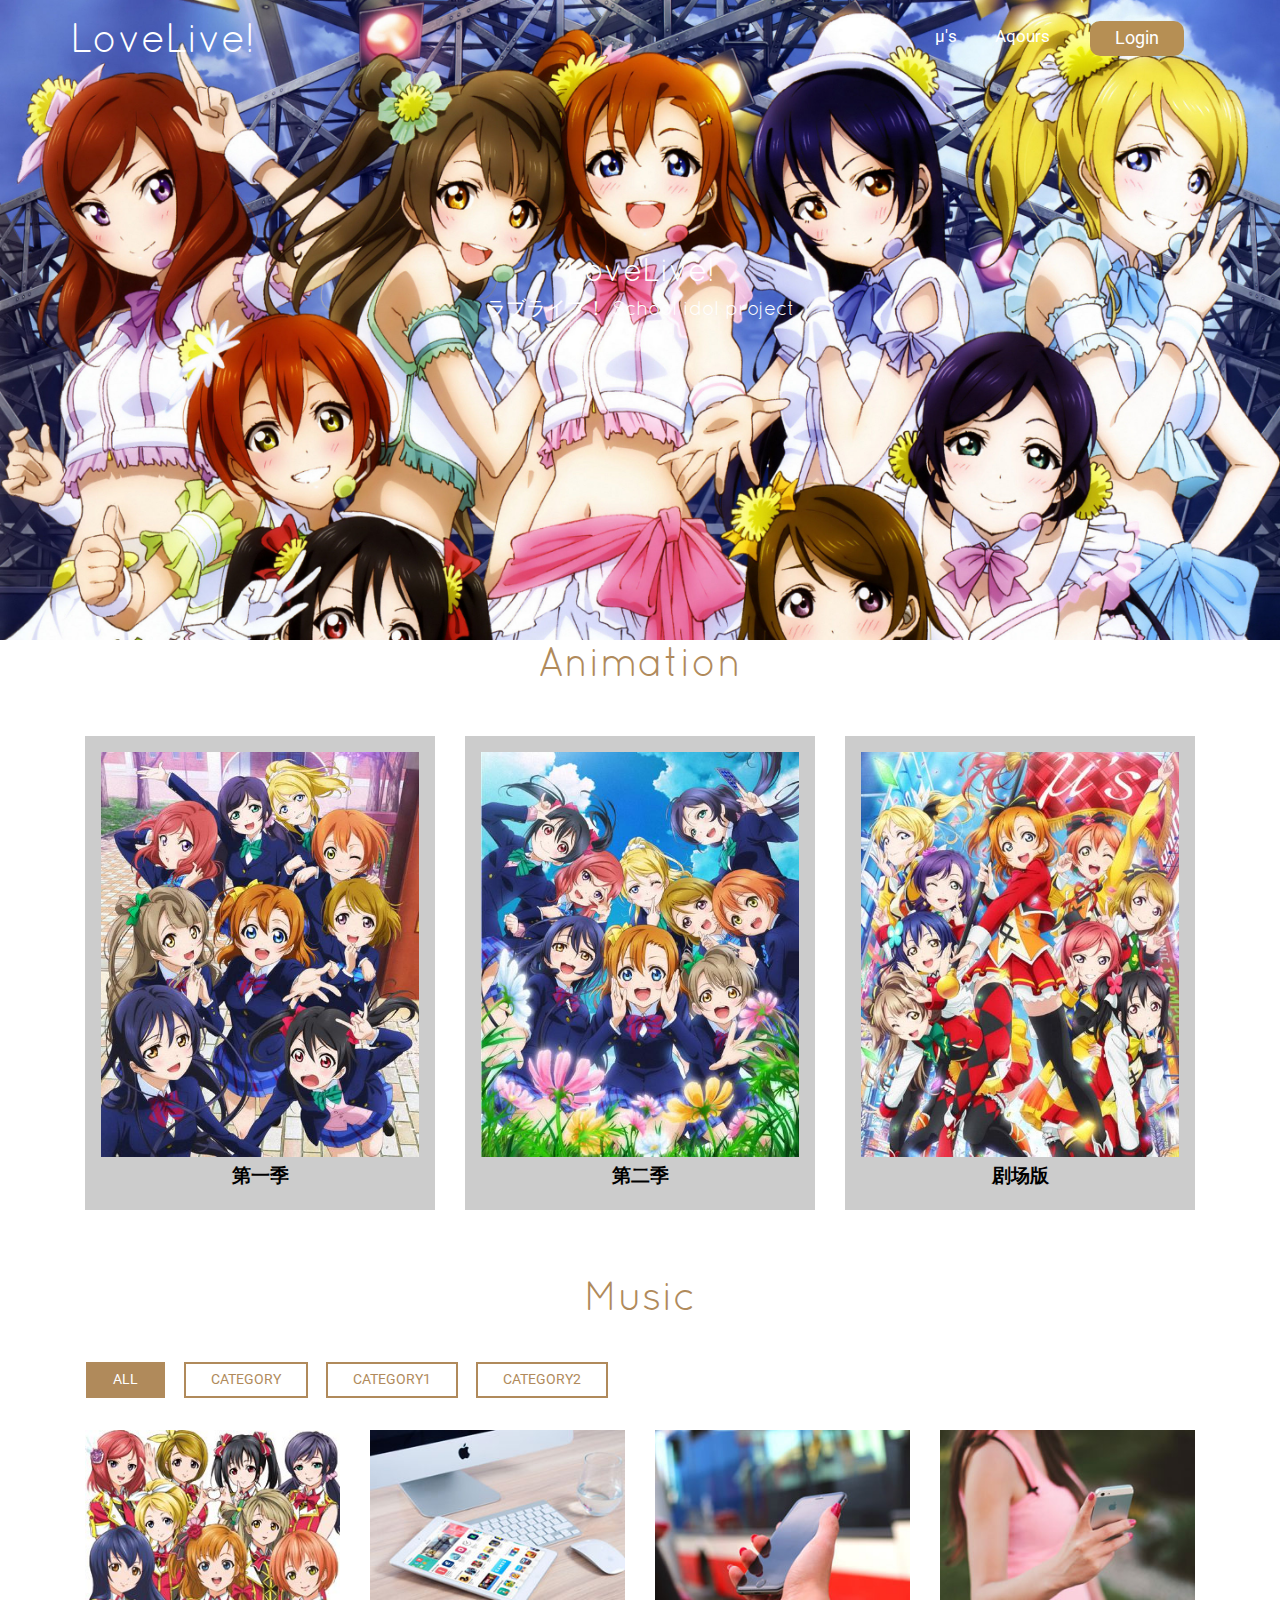
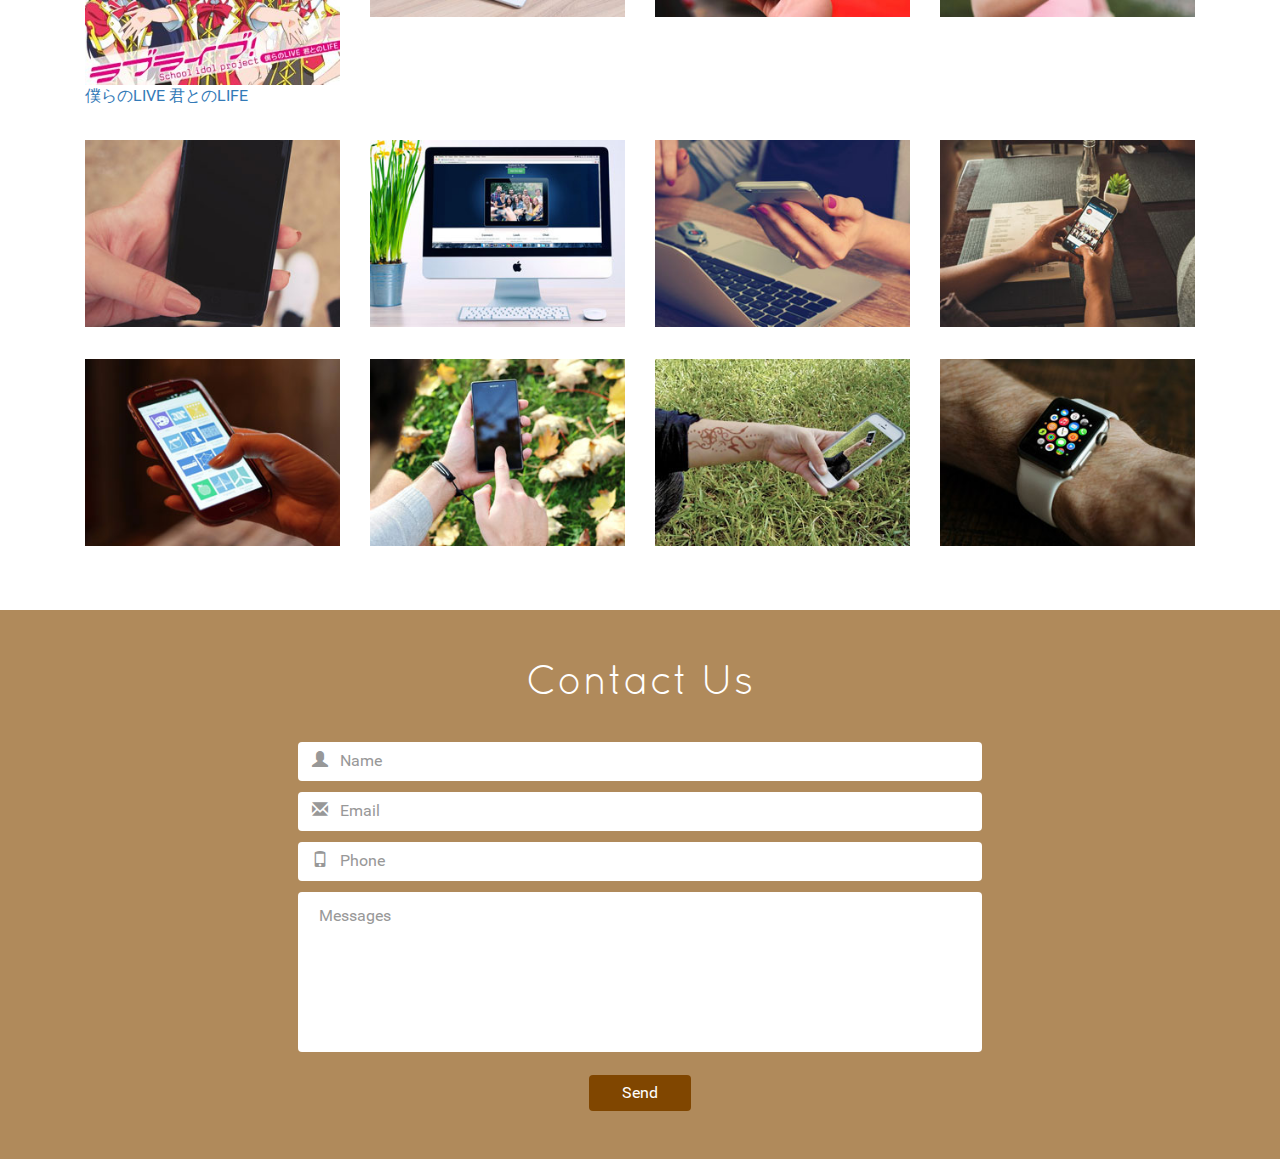
==== WebContent/html/index.html @ f6791127 "lovelive.beta" ====
<!DOCTYPE HTML>
<html>
<head>
<title>LoveLive!</title>
<link href="../css/bootstrap.css" rel="stylesheet" type="text/css" media="all">
<!-- jQuery (necessary for Bootstrap's JavaScript plugins) -->
<script src="../js/jquery-1.11.0.min.js"></script>
<!-- Custom Theme files -->
<link href="../css/style.css" rel="stylesheet" type="text/css" media="all"/>
<!-- Custom Theme files -->
<meta name="viewport" content="width=device-width, initial-scale=1">
<meta http-equiv="Content-Type" content="text/html; charset=utf-8" />
<script type="application/x-javascript"> addEventListener("load", function() { setTimeout(hideURLbar, 0); }, false); function hideURLbar(){ window.scrollTo(0,1); }>
</script>
<meta name="keywords" content="Your App Responsive web template, Bootstrap Web Templates, Flat Web Templates, AndriodCompatible web template, Smartphone Compatible web template, free webdesigns for Nokia, Samsung, LG, SonyErricsson, Motorola web design" />
<!--Google Fonts-->
<link href='http://fonts.useso.com/css?family=Quicksand:300,400,700' rel='stylesheet' type='text/css'>
<!-- start-smoth-scrolling -->
<script type="text/javascript" src="../js/move-top.js"></script>
<script type="text/javascript" src="../js/easing.js"></script>
	<script type="text/javascript">
			jQuery(document).ready(function($) {
				$(".scroll").click(function(event){		
					event.preventDefault();
					$('html,body').animate({scrollTop:$(this.hash).offset().top},1000);
				});
			});
	</script>
<!-- //end-smoth-scrolling -->
<script src="../js/menu_jquery.js"></script>
<link rel="stylesheet" href="../css/flexslider.css" type="text/css" media="screen" />
</head>
<body>
<!--header start here-->
<div class="banner">
  <div class="header">
	<div class="container">
		 <div class="header-main">
				<div class="logo">
					<h1><a href="index.html">LoveLive!</a></h1>
				</div>
				<div class="header-right">
				<div class="top-nav">
					<span class="menu"> <img src="../images/icon.png" alt=""/></span>
					<ul class="res">
					   <li><a href="#home" class="scroll active">μ's</a></li> 
						<li><a class="scroll" href="#">Aqours</a></li> 
<!-- 						<li><a class="scroll" href="#gallery">Gallery</a></li>  -->
<!-- 						<li><a class="scroll" href="#features">Features</a></li>  -->
<!-- 						<li><a class="scroll" href="#contact">Contact</a></li>  -->
				   </ul>
					<!-- script-for-menu -->
						 <script>
						   $( "span.menu" ).click(function() {
							 $( "ul.res" ).slideToggle( 300, function() {
							 // Animation complete.
							  });
							 });
						</script>
		        <!-- /script-for-menu -->
				</div>
				<script type="text/javascript">
					jQuery(document).ready(function($) {
						$(".scroll").click(function(event){		
							event.preventDefault();
							$('html,body').animate({scrollTop:$(this.hash).offset().top},1000);
						});
					});
					</script>
			<!---- script-nav ---->
				<div class="top-nav-right">
					<div id="loginContainer"><a href="#" id="loginButton"><span>Login</span></a>
						    <div id="loginBox">                
						        <form id="loginForm">
						                <fieldset id="body">
						                	<fieldset>
						                          <label for="email">Email Address</label>
						                          <input type="text" name="email" id="email">
						                    </fieldset>
						                    <fieldset>
						                            <label for="password">Password</label>
						                            <input type="password" name="password" id="password">
						                     </fieldset>
						                    <input type="submit" id="login" value="Sign in">
						                	<label for="checkbox"><input type="checkbox" id="checkbox"> <i>Remember me</i></label>
						            	</fieldset>
						            <span><a href="#">Forgot your password?</a></span>
							 </form>
				        </div>
				</div>
		         <div class="clearfix"> </div>
			</div>
		 </div>
		 <div class="clearfix"> </div>
	  </div>
		 <div class="banner-bottom">
		 	<h3>LoveLive!</h3>
		 	<h4>ラブライブ！ School idol project</h4>
		 </div>
	 </div>
 </div>
</div>
<!--header end here-->
<!-- <div class="copyrights">Collect from <a href="http://www.cssmoban.com/" >手机网站模板</a></div> -->
<!--app info-->
<!-- <div class="container"> -->
<!--     <div class="app-info"> -->
<!-- 		<div class="app-info-main"> -->
<!-- 			<div class="app-row1"> -->
<!-- 				<div class="col-md-4 app-info-grid app-gd1"> -->
<!-- 					<div class="app-in-grd"> -->
<!-- 						<span class="glyphicon glyphicon-phone" aria-hidden="true"> </span> -->
<!-- 						<h3>Neque quisquam </h3> -->
<!-- 						<p>Sed ut perspiciatis unde omnis iste natus doloremque laudantium</p> -->
<!-- 				    </div> -->
<!-- 				</div> -->
<!-- 				<div class="col-md-4 app-info-grid app-gd2"> -->
<!-- 					<div class="app-in-grd"> -->
<!-- 						<span class="glyphicon glyphicon-cloud-upload" aria-hidden="true"> </span> -->
<!-- 						<h3>Nemo enim ipsam</h3> -->
<!-- 						<p>Sed ut perspiciatis unde omnis iste natus doloremque laudantium</p> -->
<!-- 					</div> -->
<!-- 				</div> -->
<!-- 				<div class="col-md-4 app-info-grid app-gd3"> -->
<!-- 					<div class="app-in-grd"> -->
<!-- 						<span class="glyphicon glyphicon-apple" aria-hidden="true"> </span> -->
<!-- 						<h3>Lorem is  simply</h3> -->
<!-- 						<p>Sed ut perspiciatis unde omnis iste natus doloremque laudantium</p> -->
<!-- 					</div> -->
<!-- 				</div> -->
<!-- 			  <div class="clearfix"> </div> -->
<!-- 			</div> -->
<!-- 		</div> -->
<!-- 	</div> -->
<!-- </div> -->
<!--//app info-->
<!--services start here-->
<div class="services" id="services">
	<div class="container">
		<div class="services-main">
		  <div class="services-top">
		  	 <h3>Animation</h3>
<!-- 		  	 <p>Nemo enim ipsam voluptatem quia voluptas sit aspernatur aut odit aut fugit, sed quia consequuntur magni dolores eos qui ratione voluptatem sequi nesciunt.</p> -->
		  </div>
		  <div class="service-bottom">
			<div class="col-md-4 serv-grids">
				<div class="ser-border">
					<img src="../images/season1.jpg"  width="100%" height="100%">
					<h4>第一季</h4>
<!-- 					<span class="glyphicon glyphicon-envelope" aria-hidden="true"> </span> -->
<!-- 					<h4>voluptas sit aspernatur</h4> -->
<!-- 					<p>voluptas sit aspernatur aut odit aut fugit, sed quia consequuntur magni dolores eos qui ratione</p> -->
			    </div>
			</div>
			<div class="col-md-4 serv-grids">
				<div class="ser-border">
					<img src="../images/season2.jpg" width="100%" height="100%">
					<h4>第二季</h4>
<!-- 					<span class="glyphicon glyphicon-user" aria-hidden="true"> </span> -->
<!-- 					<h4>voluptas sit aspernatur</h4> -->
<!-- 					<p>voluptas sit aspernatur aut odit aut fugit, sed quia consequuntur magni dolores eos qui ratione</p> -->
			    </div>
			</div>
			<div class="col-md-4 serv-grids">
				<div class="ser-border">
					<img src="../images/theater.jpg" width="100%" height="100%">
					<h4>剧场版</h4>
<!-- 					<span class="glyphicon glyphicon-hourglass" aria-hidden="true"> </span> -->
<!-- 					<h4>voluptas sit aspernatur</h4> -->
<!-- 					<p>voluptas sit aspernatur aut odit aut fugit, sed quia consequuntur magni dolores eos qui ratione</p> -->
			   </div>
			</div>
		 <div class="clearfix"> </div>
		 </div>
		</div>
	</div>
</div>
<!--app end here-->
<!-- changer start here-->
<!-- <div class="changer"> -->
<!-- 	<div class="container"> -->
<!-- 		  <div class="changer-top"> -->
<!-- 					<h3>Future Services</h3> -->
<!-- 		  </div> -->
<!-- 			  <div class="changer-main"> -->
<!-- 					<span class="devide-line"> </span> -->
<!-- 					<div class="changer-left"> -->
<!-- 										<img src="../images/12.jpg" alt="" class="img-responsive"> -->
<!-- 					</div> -->
<!-- 					<div class="changer-right"> -->
<!-- 						<h4>App is new Trend</h4> -->
<!-- 						<p>Lorem ipsum dolor sit amet, rebum dolore labores Ferri iudico scripta.</p> -->
<!-- 					</div> -->
<!-- 					<div class="changer-left-snd"> -->
<!-- 						 <h4>App is new Trend</h4> -->
<!-- 					</div> -->
<!-- 					<div class="changer-right-snd"> -->
<!-- 						<img src="../images/13.jpg" alt="" class="img-responsive"> -->
<!-- 					</div> -->
<!-- 					<div class="changer-left-trd"> -->
<!-- 						<img src="../images/14.jpg" alt="" class="img-responsive"> -->
<!-- 					</div> -->
<!-- 					<div class="changer-right-trd"> -->
<!-- 						<h4>We are moving</h4> -->
<!-- 						<p>Lorem ipsum dolor sit amet rebum dolore labores.</p> -->
<!-- 					</div> -->
<!-- 					<div class="changer-left-fvr"> -->
<!-- 						<h4>We are moving</h4>			 -->
<!-- 					</div> -->
<!-- 					<div class="changer-right-fvr"> -->
<!-- 						<img src="../images/15.jpg" alt="" class="img-responsive"> -->
<!-- 					</div> -->
<!-- 					<div class="clearfix"> </div> -->
<!-- 		</div> -->
<!-- 	</div> -->
<!-- </div> -->
<!--changer end here-->
<!--content-->
<!--gallery-->
<div class="gallery" id="gallery">
   <div class="container">
	  <div class="gallery-top ">
			<h3>Music</h3>
<!-- 			<p>Lorem Ipsum is simply dummy text of the printing and typesetting industry. Lorem Ipsum has been the industry's standard dummy text ever since the 1500s, when an unknown printer took a galley.</p> -->
		</div>	
		<div class="sap_tabs">
			
						 <div id="horizontalTab" style="display: block; width: 100%; margin: 0px;">
						  <ul class="resp-tabs-list">
						  	  <li class="resp-tab-item" aria-controls="tab_item-0" role="tab"><span>All</span></li>
							  <li class="resp-tab-item" aria-controls="tab_item-1" role="tab"><span>Category</span></li>
							  <li class="resp-tab-item" aria-controls="tab_item-2" role="tab"><span>Category1</span></li>
							 <li class="resp-tab-item" aria-controls="tab_item-3" role="tab"><span>Category2</span></li>
							  <div class="clearfix"> </div>
						  </ul>				  	 
							<div class="resp-tabs-container">
							    <div class="tab-1 resp-tab-content" aria-labelledby="tab_item-0">
									<div class="tab_img">
									  <div class="col-md-3 img-top ">
					   		  			   <a href="../images/cd_01a.jpg" rel="title" class="b-link-stripe b-animate-go  thickbox">
					   		  			   	<img src="../images/cd_01a.jpg" class="img-responsive" alt="">
<!-- 												 <div class="link-top"> -->
<!-- 												 <i class="link"> </i> -->
<!-- 												 </div> -->
												<span style="text-align: center">僕らのLIVE 君とのLIFE</span>
					   		  			   </a>
					   		  			    
										</div>
										<div class="col-md-3 img-top ">
					   		  			    <a href="../images/g2.jpg" rel="title" class="b-link-stripe b-animate-go  thickbox">
					   		  			    	<img src="../images/g2.jpg" class="img-responsive" alt=""/>
												 <div class="link-top">
												 <i class="link"> </i>
												 </div>
					   		  			   </a>
										</div>
										<div class="col-md-3 img-top ">
					   		  			   <a href="../images/g3.jpg" rel="title" class="b-link-stripe b-animate-go  thickbox">
					   		  			   	<img src="../images/g3.jpg" class="img-responsive" alt=""/>
												 <div class="link-top">
												 <i class="link"> </i>
												 </div>
					   		  			   </a>
										</div>
										<div class="col-md-3 img-top ">
					   		  			     <a href="../images/g4.jpg" rel="title" class="b-link-stripe b-animate-go  thickbox">
					   		  			     	<img src="../images/g4.jpg" class="img-responsive" alt=""/>
												 <div class="link-top">
												 <i class="link"> </i>
												 </div>
					   		  			   </a>
										</div>
											<div class="clearfix"> </div>
							     </div>	
							     <div class="tab_img">
									  <div class="col-md-3 img-top ">
					   		  			   <a href="../images/g5.jpg" rel="title" class="b-link-stripe b-animate-go  thickbox">
					   		  			   	<img src="../images/g5.jpg" class="img-responsive" alt=""/>
												 <div class="link-top">
												 <i class="link"> </i>
												 </div>
					   		  			   </a>
										</div>
										<div class="col-md-3 img-top ">
					   		  			    <a href="../images/g6.jpg" rel="title" class="b-link-stripe b-animate-go  thickbox">
					   		  			    	<img src="../images/g6.jpg" class="img-responsive" alt=""/>
												 <div class="link-top">
												 <i class="link"> </i>
												 </div>
					   		  			   </a>
										</div>
										<div class="col-md-3 img-top ">
					   		  			   <a href="../images/g7.jpg" rel="title" class="b-link-stripe b-animate-go  thickbox">
					   		  			   	<img src="../images/g7.jpg" class="img-responsive" alt=""/>
												 <div class="link-top">
												 <i class="link"> </i>
												 </div>
					   		  			   </a>
										</div>
										<div class="col-md-3 img-top ">
					   		  			     <a href="../images/g8.jpg" rel="title" class="b-link-stripe b-animate-go  thickbox">
					   		  			     	<img src="../images/g8.jpg" class="img-responsive" alt=""/>
												 <div class="link-top">
												 <i class="link"> </i>
												 </div>
					   		  			   </a>
										</div>
											<div class="clearfix"> </div>
							     </div>	
							     <div class="tab_img">
									  <div class="col-md-3 img-top ">
					   		  			   <a href="../images/g1.jpg" rel="title" class="b-link-stripe b-animate-go  thickbox">
					   		  			   	<img src="../images/g9.jpg" class="img-responsive" alt=""/>
												 <div class="link-top">
												 <i class="link"> </i>
												 </div>
					   		  			   </a>
										</div>
										<div class="col-md-3 img-top ">
					   		  			    <a href="../images/g10.jpg" rel="title" class="b-link-stripe b-animate-go  thickbox">
					   		  			    	<img src="../images/g10.jpg" class="img-responsive" alt=""/>
												 <div class="link-top">
												 <i class="link"> </i>
												 </div>
					   		  			   </a>
										</div>
										<div class="col-md-3 img-top ">
					   		  			   <a href="../images/g11.jpg" rel="title" class="b-link-stripe b-animate-go  thickbox">
					   		  			   	<img src="../images/g11.jpg" class="img-responsive" alt=""/>
												 <div class="link-top">
												 <i class="link"> </i>
												 </div>
					   		  			   </a>
										</div>
										<div class="col-md-3 img-top ">
					   		  			     <a href="../images/g12.jpg" rel="title" class="b-link-stripe b-animate-go  thickbox">
					   		  			     	<img src="../images/g12.jpg" class="img-responsive" alt=""/>
												 <div class="link-top">
												 <i class="link"> </i>
												 </div>
					   		  			   </a>
										</div>
											<div class="clearfix"> </div>
							     </div>	
									 	        					 
						  </div>
							    <div class="tab-1 resp-tab-content" aria-labelledby="tab_item-1">
								
							     <div class="tab_img">
									  <div class="col-md-3 img-top ">
					   		  			   <a href="../images/g13.jpg" rel="title" class="b-link-stripe b-animate-go  thickbox">
					   		  			   	<img src="../images/g13.jpg" class="img-responsive" alt=""/>
												 <div class="link-top">
												 <i class="link"> </i>
												 </div>
					   		  			   </a>
										</div>
										<div class="col-md-3 img-top ">
					   		  			    <a href="../images/g3.jpg" rel="title" class="b-link-stripe b-animate-go  thickbox">
					   		  			    	<img src="../images/g1.jpg" class="img-responsive" alt=""/>
												 <div class="link-top">
												 <i class="link"> </i>
												 </div>
					   		  			   </a>
										</div>
										<div class="col-md-3 img-top ">
					   		  			   <a href="../images/g2.jpg" rel="title" class="b-link-stripe b-animate-go  thickbox">
					   		  			   	<img src="../images/g2.jpg" class="img-responsive" alt=""/>
												 <div class="link-top">
												 <i class="link"> </i>
												 </div>
					   		  			   </a>
										</div>
										<div class="col-md-3 img-top ">
					   		  			     <a href="../images/g3.jpg" rel="title" class="b-link-stripe b-animate-go  thickbox">
					   		  			     	<img src="../images/g3.jpg" class="img-responsive" alt=""/>
												 <div class="link-top">
												 <i class="link"> </i>
												 </div>
					   		  			   </a>
										</div>
											<div class="clearfix"> </div>
							     </div>	
							     	<div class="tab_img">
									  <div class="col-md-3 img-top ">
					   		  			   <a href="../images/g4.jpg" rel="title" class="b-link-stripe b-animate-go  thickbox">
					   		  			   	<img src="../images/g4.jpg" class="img-responsive" alt=""/>
												 <div class="link-top">
												 <i class="link"> </i>
												 </div>
					   		  			   </a>
										</div>
										<div class="col-md-3 img-top ">
					   		  			    <a href="../images/g5.jpg" rel="title" class="b-link-stripe b-animate-go  thickbox">
					   		  			    	<img src="../images/g5.jpg" class="img-responsive" alt=""/>
												 <div class="link-top">
												 <i class="link"> </i>
												 </div>
					   		  			   </a>
										</div>
										<div class="col-md-3 img-top ">
					   		  			   <a href="../images/g6.jpg" rel="title" class="b-link-stripe b-animate-go  thickbox">
					   		  			   	<img src="../images/g6.jpg" class="img-responsive" alt=""/>
												 <div class="link-top">
												 <i class="link"> </i>
												 </div>
					   		  			   </a>
										</div>
											<div class="clearfix"> </div>
							     </div>	
									 	        					 
						  </div>
						    <div class="tab-1 resp-tab-content" aria-labelledby="tab_item-2">
								
									  <div class="tab_img">
									  <div class="col-md-3 img-top ">
					   		  			   <a href="../images/g7.jpg" rel="title" class="b-link-stripe b-animate-go  thickbox">
					   		  			   	<img src="../images/g7.jpg" class="img-responsive" alt=""/>
												 <div class="link-top">
												 <i class="link"> </i>
												 </div>
					   		  			   </a>
										</div>
										<div class="col-md-3 img-top ">
					   		  			    <a href="../images/g8.jpg" rel="title" class="b-link-stripe b-animate-go  thickbox">
					   		  			    	<img src="../images/g8.jpg" class="img-responsive" alt=""/>
												 <div class="link-top">
												 <i class="link"> </i>
												 </div>
					   		  			   </a>
										</div>
										<div class="col-md-3 img-top ">
					   		  			   <a href="../images/g9.jpg" rel="title" class="b-link-stripe b-animate-go  thickbox">
					   		  			   	<img src="../images/g9.jpg" class="img-responsive" alt=""/>
												 <div class="link-top">
												 <i class="link"> </i>
												 </div>
					   		  			   </a>
										</div>
									<div class="col-md-3 img-top ">
					   		  			    <a href="../images/g10.jpg" rel="title" class="b-link-stripe b-animate-go  thickbox">
					   		  			    	<img src="../images/g10.jpg" class="img-responsive" alt=""/>
												 <div class="link-top">
												 <i class="link"> </i>
												 </div>
					   		  			   </a>
										</div>
											<div class="clearfix"> </div>
							     </div>	
							     	<div class="tab_img">
									  <div class="col-md-3 img-top ">
					   		  			   <a href="../images/g11.jpg" rel="title" class="b-link-stripe b-animate-go  thickbox">
					   		  			   	<img src="../images/g11.jpg" class="img-responsive" alt=""/>
												 <div class="link-top">
												 <i class="link"> </i>
												 </div>
					   		  			   </a>
										</div>
										<div class="col-md-3 img-top ">
					   		  			    <a href="../images/g12.jpg" rel="title" class="b-link-stripe b-animate-go  thickbox">
					   		  			    	<img src="../images/g12.jpg" class="img-responsive" alt=""/>
												 <div class="link-top">
												 <i class="link"> </i>
												 </div>
					   		  			   </a>
										</div>
										
											<div class="clearfix"> </div>
							     </div>		        					 
						  </div>
						   <div class="tab-1 resp-tab-content" aria-labelledby="tab_item-3">
						   	<div class="tab_img">
									  <div class="col-md-3 img-top ">
					   		  			   <a href="../images/g13.jpg" rel="title" class="b-link-stripe b-animate-go  thickbox">
					   		  			   	<img src="../images/g13.jpg" class="img-responsive" alt=""/>
												 <div class="link-top">
												 <i class="link"> </i>
												 </div>
					   		  			   </a>
										</div>
										<div class="col-md-3 img-top ">
					   		  			    <a href="../images/g1.jpg" rel="title" class="b-link-stripe b-animate-go  thickbox">
					   		  			    	<img src="../images/g1.jpg" class="img-responsive" alt=""/>
												 <div class="link-top">
												 <i class="link"> </i>
												 </div>
					   		  			   </a>
										</div>
										<div class="col-md-3 img-top ">
					   		  			   <a href="../images/g2.jpg" rel="title" class="b-link-stripe b-animate-go  thickbox">
					   		  			   	<img src="../images/g2.jpg" class="img-responsive" alt=""/>
												 <div class="link-top">
												 <i class="link"> </i>
												 </div>
					   		  			   </a>
										</div>
										<div class="col-md-3 img-top ">
					   		  			     <a href="../images/g3.jpg" rel="title" class="b-link-stripe b-animate-go  thickbox">
					   		  			     	<img src="../images/g3.jpg" class="img-responsive" alt=""/>
												 <div class="link-top">
												 <i class="link"> </i>
												 </div>
					   		  			   </a>
										</div>
											<div class="clearfix"> </div>
							     </div>	
							     <div class="tab_img">
									  <div class="col-md-3 img-top ">
					   		  			   <a href="../images/g4.jpg" rel="title" class="b-link-stripe b-animate-go  thickbox">
					   		  			   	<img src="../images/g4.jpg" class="img-responsive" alt=""/>
												 <div class="link-top">
												 <i class="link"> </i>
												 </div>
					   		  			   </a>
										</div>
										<div class="col-md-3 img-top ">
					   		  			    <a href="../images/g5.jpg" rel="title" class="b-link-stripe b-animate-go  thickbox">
					   		  			    	<img src="../images/g5.jpg" class="img-responsive" alt=""/>
												 <div class="link-top">
												 <i class="link"> </i>
												 </div>
					   		  			   </a>
										</div>
										<div class="col-md-3 img-top ">
					   		  			   <a href="../images/g6.jpg" rel="title" class="b-link-stripe b-animate-go  thickbox">
					   		  			   	<img src="../images/g6.jpg" class="img-responsive" alt=""/>
												 <div class="link-top">
												 <i class="link"> </i>
												 </div>
					   		  			   </a>
										</div>
										<div class="col-md-3 img-top ">
					   		  			     <a href="../images/g7.jpg" rel="title" class="b-link-stripe b-animate-go  thickbox">
					   		  			     	<img src="../images/g7.jpg" class="img-responsive" alt=""/>
												 <div class="link-top">
												 <i class="link"> </i>
												 </div>
					   		  			   </a>
										</div>
											<div class="clearfix"> </div>
							     </div>	
						   	</div>		
                  </div>
             </div>
         </div>
    </div>	
</div>
<!--gallery-->
<script src="../js/easyResponsiveTabs.js" type="text/javascript"></script>
		    <script type="text/javascript">
			    $(document).ready(function () {
			        $('#horizontalTab').easyResponsiveTabs({
			            type: 'default', //Types: default, vertical, accordion           
			            width: 'auto', //auto or any width like 600px
			            fit: true   // 100% fit in a container
			        });
			    });
				
</script>
<!--script-->
<script src="../js/jquery.chocolat.js"></script>
		<link rel="stylesheet" href="../css/chocolat.css" type="text/css" media="screen" charset="utf-8">
		<!--light-box-files -->
		<script type="text/javascript" charset="utf-8">
		$(function() {
			$('.img-top a').Chocolat();
		});
		</script>
<!--features start here-->
<!-- <div class="features" id="features"> -->
<!-- 	<div class="container"> -->
<!-- 		<div class="features-main"> -->
<!-- 			<div class="fea-top"> -->
<!-- 			  <h3>Amazing Features</h3> -->
<!-- 			  <p>Sed ut perspiciatis unde omnis iste natus error sit voluptatem accusantium doloremque laudantium, totam rem aperiam, eaque ipsa quae ab illo inventore veritatis et quasi architecto beatae vitae dicta.</p> -->
<!-- 			</div> -->
<!-- 			<div class="feature-botttom"> -->
<!-- 					<div class="feature-bott1"> -->
<!-- 						<div class="col-md-6 fea-grid"> -->
<!-- 							<div class="col-md-5 fea-img"> -->
<!-- 								<a href="#"><img src="../images/f1.jpg" alt="" class="img-responsive"></a> -->
<!-- 							</div> -->
<!-- 							<div class="col-md-7 fea-text"> -->
<!-- 								<h4><a href="#">Et iusto odio dignissimos</a></h4> -->
<!-- 								<p>Lorem ipsum dolor sit amet, consectetur adipiscing elit, sed do eiusmod tempor incididunt ut labore et dolore magna aliqua. Ut enim ad minim veniam, </p> -->
<!-- 							 </div> -->
<!-- 						  <div class="clearfix"> </div> -->
<!-- 						</div> -->
<!-- 						<div class="col-md-6 fea-grid"> -->
<!-- 							<div class="col-md-5 fea-img"> -->
<!-- 								<a href="#"><img src="../images/f2.jpg" alt="" class="img-responsive"></a> -->
<!-- 							</div> -->
<!-- 							<div class="col-md-7 fea-text"> -->
<!-- 								<h4><a href="#">Ducimus odio dignissimos</a></h4> -->
<!-- 								<p>Lorem ipsum dolor sit amet, consectetur adipiscing elit, sed do eiusmod tempor incididunt ut labore et dolore magna aliqua. Ut enim ad minim veniam, </p> -->
<!-- 							</div> -->
<!-- 						</div> -->
<!-- 					   <div class="clearfix"> </div> -->
<!-- 				   </div> -->
<!-- 				   <div class="feature-bott1"> -->
<!-- 						<div class="col-md-6 feature-grid"> -->
<!-- 							<div class="col-md-5 fea-img"> -->
<!-- 								<a href="#"><img src="../images/f3.jpg" alt="" class="img-responsive"></a> -->
<!-- 							</div> -->
<!-- 							<div class="col-md-7 fea-text"> -->
<!-- 								<h4><a href="#">Et iusto odio dignissimos</a></h4> -->
<!-- 								<p>Lorem ipsum dolor sit amet, consectetur adipiscing elit, sed do eiusmod tempor incididunt ut labore et dolore magna aliqua. Ut enim ad minim veniam, </p> -->
<!-- 							</div> -->
<!-- 						  <div class="clearfix"> </div> -->
<!-- 						</div> -->
<!-- 						<div class="col-md-6 feature-grid"> -->
<!-- 							<div class="col-md-5 fea-img"> -->
<!-- 								<a href="#"><img src="../images/f4.jpg" alt="" class="img-responsive"></a> -->
<!-- 							</div> -->
<!-- 							<div class="col-md-7 fea-text"> -->
<!-- 								<h4><a href="#">Ducimus odio dignissimos</a></h4> -->
<!-- 								<p>Lorem ipsum dolor sit amet, consectetur adipiscing elit, sed do eiusmod tempor incididunt ut labore et dolore magna aliqua. Ut enim ad minim veniam, </p> -->
<!-- 							</div> -->
<!-- 						</div> -->
<!-- 					   <div class="clearfix"> </div> -->
<!-- 				   </div> -->
<!-- 			</div> -->
<!-- 			<div class="clearfix"> </div> -->
<!-- 		</div> -->
<!-- 	</div> -->
<!-- </div> -->
<!--features end here->
<!--clients start here-->
<!-- <div class="client"> -->
<!-- 	<div class="container"> -->
<!-- 		<div class="clients-main"> -->
<!-- 			<p>Sed ut perspiciatis unde omnis iste natus error sit voluptatem accusantium doloremque laudantium, totam rem aperiam</p> -->
<!-- 			  <section class="slider"> -->
<!-- 						<div class="flexslider"> -->
<!-- 							<ul class="slides"> -->
<!-- 								<li> -->
<!-- 									<img src="../images/w.jpg" alt="" class="img-responsive"> -->
<!-- 									<h4>Neque porro quisquam</h4> -->
<!-- 									<h5>CEO & Director</h5> -->
<!-- 								</li> -->
<!-- 								<li>	 -->
<!-- 									<img src="../images/w1.jpg" alt="" class="img-responsive"> -->
<!-- 									<h4>Neque porro quisquam</h4> -->
<!-- 									<h5>CEO & Director</h5> -->
<!-- 								</li> -->
<!-- 								<li> -->
<!-- 									<img src="../images/w2.jpg" alt="" class="img-responsive"> -->
<!-- 									<h4>Neque porro quisquam</h4> -->
<!-- 									<h5>CEO & Director</h5> -->
<!-- 								</li>	 -->
<!-- 								<div class="clearfix"> </div> -->
<!-- 							</ul> -->
<!-- 						</div> -->
<!-- 			</section> -->
<!-- 		</div> -->
<!-- 	</div> -->
<!-- </div> -->
<!-- FlexSlider -->
				  <script defer src="../js/jquery.flexslider.js"></script>
				  <script type="text/javascript">
					$(function(){
					  SyntaxHighlighter.all();
					});
					$(window).load(function(){
					  $('.flexslider').flexslider({
						animation: "slide",
						start: function(slider){
						  $('body').removeClass('loading');
						}
					  });
					});
				  </script>
			<!-- FlexSlider -->

<!--clients end here-->
<!--contact start here-->
<div class="contact" id="contact">
	<div class="container">
		<div class="contact-main">
			  <h3>Contact Us</h3>
			  <form>
			  	<div class="input-main">
			  	  <span class="glyphicon glyphicon-user" aria-hidden="true"> </span>
			  	   <input type="text" value="Name" onFocus="this.value = '';" onBlur="if (this.value == '') {this.value = 'Name';}">
			  	</div>
			  	<div class="input-main">
			  	  <span class="glyphicon glyphicon-envelope" aria-hidden="true"></span>
			  	  <input type="text" value="Email" onFocus="this.value = '';" onBlur="if (this.value == '') {this.value = 'Email';}">
			  	</div>
			  	<div class="input-main">
			  	   <span class="glyphicon glyphicon-phone" aria-hidden="true"></span>
			  	   <input type="text" value="Phone" onFocus="this.value = '';" onBlur="if (this.value == '') {this.value = 'Phone';}">
			  	</div>
				  	<textarea onFocus="this.value = '';" onBlur="if (this.value == '') {this.value = 'Messages';}">Messages</textarea>
			  	<input type="submit" value="Send">
			  </form>
			<div class="clearfix"> </div>
		</div>
	</div>
</div>
<!--//contact-->
<!--map statrt here-->
<!--map start here-->
<!--copy right start here-->
</body>
</html>
---- WebContent/css/style.css ----
h4, h5, h6,
h1, h2, h3 {margin-top: 0;}
ul, ol {margin: 0;}
p {margin: 0;}
html, body{
  font-family: 'Roboto-Regular';
   font-size: 100%;
   background:#fff; 
}
a {
  text-decoration: none;
}
a:hover {
  transition: 0.5s all;
  -webkit-transition: 0.5s all;
  -moz-transition: 0.5s all;
  -o-transition: 0.5s all;
}
@font-face {
    font-family: 'Quicksand-Regular';
    src:url(../fonts/Quicksand-Regular.ttf) format('truetype');
}
@font-face {
	font-family: 'Roboto-Regular';
    src:url(../fonts/Roboto-Regular.ttf) format('truetype');
}
.copyrights{
	text-indent:-9999px;
	height:0;
	line-height:0;
	font-size:0;
	overflow:hidden;
}
/*--header start here--*/
.logo {
  float: left;
  width: 30%;
}
.header-right {
  float: right;
  width: 70%;
}
.top-nav {
  float: left;
  width: 82%;
  text-align: right;
}
.top-nav-right {
  float: right;
  width: 15%;
  padding-top: 0.3em;
}
.logo h1 {
  font-size: 2.5em;
  margin: 0em;
 font-family: 'Quicksand-Regular';
}
.logo h1 a{
  color:#fff;	
  display: block;
}
.logo h1 a:hover{
  text-decoration:none;
}
span.menu {
  display: none;
}
.header-main {
  padding: 1em 0em 1em 0em;
}
.top-nav ul {
  list-style: none;
  padding: 0.6em 0em 0em 0em;
}
.top-nav ul li {
  display: inline-block;
}
.top-nav ul li a{
	color: #fff;
	text-decoration: none;
	font-size: 1.05em;
	padding:0.5em 1em;
	position:relative;
	z-index: 999;
}
.top-nav ul li a:hover{
	color:#fff;
}
.banner {
  background: url(../images/lovelivehead.jpg)no-repeat;
  min-height: 855px;
  background-size: cover;
}
.banner-bottom {
  padding: 15em 0em 0em 0em;
  text-align: center;
}
.banner-bottom h4 {
  font-size: 1.25em;
  font-weight: 400;
  color: #fff;
  margin: 0em 0em 0.5em 0em;
  font-family: 'Quicksand-Regular';
}
.banner-bottom h3 {
  font-size: 2.3em;
  font-weight: 400;
  color: #fff;
  font-family: 'Quicksand-Regular';
}
/*-----*/
.top-nav ul > li > a:hover,{
  color: #fff;
  background: transparent;
  -webkit-transition: all 0.3s ease;
  -moz-transition: all 0.3s ease;
  -o-transition: all 0.3s ease;
  transition: all 0.3s ease;
}
.top-nav ul > li > a:hover:before{
  position: absolute;
  content: "";
  width: 100%;
  left: 0;
  background: #B08A5B;
  -webkit-transition: all 0.5s ease;
  -moz-transition: all 0.5s ease;
  -o-transition: all 0.5s ease;
  transition: all 0.5s ease;
}

.top-nav ul > li > a:before{
  position: absolute;
  content: "";
  height: 50%;
  background:#B08A5B;
  right: 0;
  width: 0%;
  top: 0;
  z-index: -1;
   border-radius:12px 12px 0 0;
  -webkit-transition: all 0.6s ease;
  -moz-transition: all 0.6s ease;
  -o-transition: all 0.6s ease;
  transition: all 0.6s ease;
}
.top-nav ul > li > a:after {
  position: absolute;
  content: "";
  height: 50%;
  background:#B08A5B;
  right: 0;
  width: 0%;
  bottom: 0;
  z-index: -1;
  border-radius:0% 0% 12px 12px;
  -webkit-transition: all 0.4s ease;
  -moz-transition: all 0.4s ease;
  -o-transition: all 0.4s ease;
  transition: all 0.4s ease;
}
.top-nav ul > li > a:hover:after{
  position: absolute;
  content: "";
  width: 100%;
  left: 0;
  background: #B08A5B;
  -webkit-transition: all 0.35s ease;
  -moz-transition: all 0.35s ease;
  -o-transition: all 0.35s ease;
  transition: all 0.35s ease;
}
/*----*/
/********** Login *************/
#loginContainer {
    position:relative;
}
#loginContainer a{
	text-decoration:none;
}
#loginContainer a span{
	display: block;
  color: #fff;
  background: #B68F54;
  border-radius: 10px;
  -webkit-border-radius: 10px;
  -ms-border-radius: 10px;
  -o-border-radius: 10px;
  -moz-border-radius: 10px;
  padding: 5px 25px;
  font-size: 1.1em;
  }
 #loginContainer a span:hover{
	background:#C07E1A;
 }
/* Login Button */
#loginButton { 
    display:inline-block;  
    position:relative;
    z-index:30;
    cursor:pointer;
}
/* Login Box */
#loginBox {
    position:absolute;
	top:45px;
	right:27px;
    display:none;
    z-index:29;
}
#loginForm:after {
	content: '';
	position: absolute;
	right: 25px;
	top: -10px;
	border-left:10px solid rgba(0, 0, 0, 0);
	border-right:10px solid rgba(0, 0, 0, 0);
	border-bottom: 10px solid #f0f0f0;
}
/* Login Form */
#loginForm {
   width: 300px;
	background: #fff;
	border: 1px solid #d6d6d6;
}
#loginForm fieldset {
    margin:0 0 15px 0;
    display:block;
    border:0;
    padding:0;
}
fieldset#body {
    border-radius:3px;
    -webkit-border-radius:3px;
    -moz-border-radius:3px;
    -o-border-radius:3px;
    padding:15px 15px;
    margin:0;
}
#loginForm #checkbox {
    width:auto;
    margin:3px 6px 0 0;
    float:left;
    padding:0;
    border:0;
}
#body label {
    color:#000;
    margin:10px 0 0 0;
    display:block;
    float:left;
    font-size:0.8725em;
    font-weight: 400;
}
#loginForm #body fieldset label{
    display:block;
    float:none;
    margin:0 0 6px 0;
}
#body label i{
	color:#000;
	font-size:1em;
	font-style:normal;
}
/* Default Input */
#loginForm input {
    width:92%;
    border:1px solid #DADADA;
	color: #222;
	background:#FFF;
    padding:6px;
	font-size: 0.8125em;
    -webkit-apperance:none;
}
/* Sign In Button */
#loginForm #login {
	width: auto;
	float: left;
	background: #B68F54;
	color: #fff;
	font-size: 0.8725em;
	padding: 8px 20px;
	border: none;
	margin: 0 12px 0 0;
	cursor: pointer;
	transition: all .5s;
	-webkit-transition: all .5s;
	-moz-transition: all .5s;
	-o-transition: all .5s;
}
#loginForm #login:hover {
	background: #C07E1A;
}
/* Forgot your password */
#loginForm span{
    display:block;
    padding:0px 0px 15px 0px;
}
#loginForm span a{
	color:#000;
	font-size:0.85em;
    font-weight:400;
    background: none;
	border: none;
	box-shadow: none;
	padding: 0 16px;
}
#loginForm span a:hover{
	text-decoration:underline;
}
input:focus {
    outline:none;
}
/*----responsive-menu-start---*/
@media(max-width:768px){
.top-nav-left ul li{
	display:block;
	float:none;
	margin: 0em;
	padding: 0.6em 0;
	text-align: center;
}
.top-nav-left ul li a{
	color:#fff;
}
.top-nav-left ul li a:hover{
	color:#000;
}
.top-nav-left ul{
	display:none;
	background:rgba(153, 197, 10, 0.45);
	position:absolute;
	width:100%;
	z-index: 999;
	left: 0%;
	margin: 0.7em 0em;
}
.top-nav-left span.menu{
	display: block;
	width: 100%;
	position:relative;
	padding: 0.8em 1em;
}
}
/*--banner start here--*/
/*--app info start here--*/
.app-info-grid {
  text-align: center;
  padding: 1em 0em 0em 0em ;
}
.app-gd1 {
  background: #B08A5B;
}
.app-gd2 {
  background: rgba(19, 17, 13, 1);
}
.app-gd3 {
  background: #B68F54;
}
.app-info{
  position: relative;
  padding: 3.5em 0em;
}
.app-info-main {
  position: absolute;
  top: -130px;
  left: 9%;
  right: 9%;
}
.app-row1 h3 {
  font-size: 1.2em;
  font-weight: 600;
  color: #fff;
  margin: 0.4em 0em 0.4em 0em;
  font-family: 'Quicksand-Regular';
}
.app-row1 p {
  font-size: 0.8em;
  font-weight: 400;
  color: #fff;
  line-height: 1.6em;
  padding: 0em 0em 2em 0em;
  width: 90%;
  margin: 0 auto;
}
.app-in-grd span.glyphicon.glyphicon-phone {
  font-size: 2.5em;
  color: #fff;
}
span.glyphicon.glyphicon-cloud-upload {
  font-size: 2.5em;
  color: #fff;
}
span.glyphicon.glyphicon-apple {
  font-size: 2.5em;
  color: #fff;
}
/*--app info end here--*/
/*--services start here--*/
.services-top {
  text-align: center;
    padding: 0em 0em 3em 0em;
}
.services-top h3 {
  font-size: 2.5em;
  font-weight: 400;
  color: #B08A5B;
    margin: 0em 0em 0.1em 0em;
 font-family: 'Quicksand-Regular';
}
.services-top p {
  font-size: 0.9em;
  font-weight: 400;
  color: #7C7C7C;
  line-height: 1.6em;
  width: 70%;
  margin: 0 auto;
}
.serv-grids {
  text-align: center;
}
.serv-grids h4 {
  font-size: 1.2em;
  font-weight: 600;
  color: #000;
  margin: 0.4em 0em 0.4em 0em;
}
.serv-grids p {
  font-size: 0.9em;
  font-weight: 400;
  color: #7C7C7C;
  line-height: 1.6em;
}
.ser-border span.glyphicon.glyphicon-envelope {
  font-size: 2.5em;
  color: #B08A5B;
}
.ser-border span.glyphicon.glyphicon-user {
  font-size: 2.5em;
  color: #B08A5B;
}
.ser-border span.glyphicon.glyphicon-hourglass {
  font-size: 2.5em;
  color: #B08A5B;
}
.ser-border {
/*   border: 0px solid #B68F54; */
  padding: 1em 1em 1em 1em;
  background-color:#ccc;
}
.services {
  padding: 0em 0em 3em 0em;
}
/*--services end here--*/
/*--changer start here--*/
.changer {
  padding: 4em 0em 4em 0em;
}
.changer-top {
  text-align: center;
  padding: 0em 0em 3em 0em;
}
.changer-top  h3 {
  font-size: 2.5em;
  font-weight: 400;
  color: #B08A5B;
  margin: 0em 0em 0.1em 0em;
  font-family: 'Quicksand-Regular';
}
.changer-top p {
  font-size: 1em;
  font-weight: 400;
  color: #7C7C7C;
  line-height: 1.6em;
  width: 70%;
  margin: 0 auto;
}
/*--changer end here--*/
/*--changer-starts-Here--*/
.changer-main{
	position:relative;
	text-align:center;
}
span.devide-line {
  width: 1px;
  height: 610px;
  position: absolute;
  top: 0.4em;
  display: block;
  left: 50%;
  background: #C3D0D8;
}
.changer-left h4,.changer-left-snd h4,.changer-left-trd h4,.changer-left-fvr h4{
	font-size:1.5em;
	color:#B08A5B;
	margin:0px;
}
.changer-left p,.changer -left-snd p,.changer-left-trd p,.changer-left-fvr p{
	font-size:14px;
	color:#C8CDCE;
	margin-top:10px;
}
.changer-right h4,.changer-right-snd h4,.changer-right-trd h4,.changer-right-fvr h4{
	font-size:1.5em;
	color:#B08A5B;
	margin:0px;
	font-weight:500;
}
.changer-right p,.changer-right-snd p,.changer-right-trd p,.changer-right-fvr p{
	font-size:14px;
	color:#929BA0;
	width:100%;
	margin:0.5em 0px;
}
.changer-right label a,.changer-right-snd label a,.changer-right-trd label a,.changer-right-fvr label a{
	font-size:13px;
	color:#00E1FF;
	font-weight:400;
}
.changer-right label a:hover,.changer-right-snd label a:hover,.changer-right-trd label a:hover,.changer-right-fvr label a:hover{
	color:#3F4244;
	text-decoration:none;
	transition:0.5s all;
		-webkit-transition:0.5s all;
		-moz-transition:0.5s all;
		-o-transition:0.5s all;
		-ms-transition:0.5s all;
}
.changer-left,.changer-left-snd,.changer-left-trd,.changer-left-fvr{
	  width: 25%;
  position: absolute;
  left: 13.35em;
  text-align: right;
}
.changer-left{
	top:0em;
}
.changer-left-snd{
	top:12.35em;
}
.changer-left-trd{
	top:20.35em;
}
.changer-left-fvr{
	top:32.7em;
}
.changer-left:before,.changer-left-snd:before,.changer-left-trd:before,.changer-left-fvr:before{
	content: url(../images/bubble.png)no-repeat 0px 0px;
	position: relative;
	right: -5em;
	  width: 15px;
  height: 15px;
  display: inline-block;
}
.changer-left:before{
	top: 4em;
}
.changer-left-snd:before{
	top: 2em;
}
.changer-left-trd:before{
	top: 4.3em;
}
.changer-left-fvr:before{
	top: 1.8em;
}
.changer-right,.changer-right-snd,.changer-right-trd,.changer-right-fvr{
	width: 25%;
	position: absolute;
	left: 40em;
	text-align: left;
}
.changer-right {
	top: 2em;
}
.changer-right-snd{
	top: 10.8em;
}
.changer-right-trd{
	top: 23.5em;
}
.changer-right-fvr{
	top: 31em;
}
.changer {
	min-height: 850px;
	padding: 2em 0px;
}
.changer-left img {
  border-radius: 94px;
}
.changer-left-trd img {
  border-radius: 92px;
}
.changer-right-snd img {
  border-radius: 91px;
}
.changer-right-fvr img {
  border-radius: 95px;
}
/*--changer-ends-Here--*/
/*--gallery--*/
.gallery-top{
	text-align:center;
}
.gallery-top h3{
	font-size: 2.5em;
	color: #B08A5B;
	margin: 0;
	padding: 0em 0 0.3em 0;
	font-family: 'Quicksand-Regular';
}
.gallery-top p{
	color: #999;
  font-size: 0.9em;
  width: 70%;
  margin: 0 auto;
  line-height: 1.8em;
}
.gallery {
  padding: 1em 0;
}
/******** SAP ************/
.sap_tabs{
	clear:both;
	padding: 0em 0 2em;
}
.tab_box{
	background:#fd926d;
	padding: 2em;
}
.top1{
	margin-top: 2%;
}
.resp-tabs-list {
  list-style: none;
  padding: 2em 9px 1em;
  margin: 0 auto;
}
.resp-tab-item{
	color:#B08A5B;
	font-size: 0.9em;
	cursor: pointer;
	padding: 6px 25px ;
	display: inline-block;
	margin: 0;
	text-align: center;
	list-style: none;
	outline: none;
	-webkit-transition: all 0.3s ease-out;
	-moz-transition: all 0.3s ease-out;
	-ms-transition: all 0.3s ease-out;
	-o-transition: all 0.3s ease-out;
	transition: all 0.3s ease-out;
	text-transform: uppercase;
	border: 2px solid #B08A5B;
	margin: 0 0.5em 0;
}
.resp-tab-active{
	background: #B08A5B;
  text-shadow: none;
  color: #fff;
  border: 2px solid #B08A5B;
}
.resp-tabs-container {
	padding: 0px;
	background-color: #fff;
	clear: left;
	
}
h2.resp-accordion {
	cursor: pointer;
	padding: 5px;
	display: none;
}
.resp-tab-content {
	display: none;
}
.resp-content-active, .resp-accordion-active {
   display: block;
}

.tab_img{
	padding:1em 0em;
}
.img-top {	
	  position: relative;
}
.link-top{
	position: absolute;
 top: 0%;
  text-align: center;
  width: 90%;
  background: rgba(0, 0, 0, 0.49);
  height: 100%;
  padding: 5em 0 0;
  display: none;
}
i.link {
  background: url(../images/eye.png)no-repeat 0px 0px;
  width: 35px;
  height: 27px;
  display: inline-block;
}
.img-top:hover .link-top{
	display: block;
}
/*--//gallery--*/
/*--features start here--*/
.features {
  padding: 1em 0em 3em 0em;
}
.fea-top h3 {
  font-size: 2.5em;
  color: #B08A5B;
  margin: 0;
  padding: 0em 0 0.3em 0;
 font-family: 'Quicksand-Regular';
}
.fea-top p {
  color: #999;
  font-size: 0.9em;
  width: 70%;
  margin: 0 auto;
  line-height: 1.6em;
}
.fea-top {
  padding: 0em 0em 4em 0em;
  text-align: center;
}
.feature-bott1 {
  padding: 0em 0em 2.5em 0em;
}
.fea-text h4 {
  font-size: 1.4em;
  font-weight: 500;
   margin: 0em 0em 0.8em 0em;
  font-family: 'Quicksand-Regular';
}
.fea-text h4 a{
  color: #B08A5B;
}
.fea-text h4 a:hover{
  color:#000;	
  text-decoration:none;
}
.fea-text p {
 color: #999;
  font-size: 0.9em;
  line-height: 1.8em;
}
.client {
  padding: 2em 0em 3em 0em;
  text-align: center;
}
/*--features end here--*/
/*--clients start here--*/
.clients-main p {
  color: #999;
  font-size: 0.9em;
  line-height: 1.6em;
  margin: 0em 0em 0.5em 0em;
}
.clients-main h4 {
  font-size: 1.45em;
  font-weight: 500;
  margin: 0.4em 0em 0.4em 0em;
  color: #B08A5B;
  font-family: 'Quicksand-Regular';
}
.clients-main h5 {
  font-size: 1em;
  font-weight: 500;
  margin: 0em 0em 0.4em 0em;
  color: #000;
}
.clients-main img {
  margin: 0 auto;
  border-radius: 95px;
}
/*--clients end here--*/
/*--contact start here--*/
.contact-main {
  width: 60%;
  margin: 0 auto;
}
.contact {
  background: #B08A5B;
  padding: 3em 0em 3em 0em;
  text-align:center;
}
.contact-main h3 {
  font-size: 2.5em;
  font-weight: 400;
  color: #fff;
  margin: 0em 0em 1em 0em;
  font-family: 'Quicksand-Regular';
}
.contact-main input[type="text"] {
  font-size: 1em;
  font-weight: 400;
  color: #989898;
  padding: 0.5em 0em 0.5em 0.5em;
  width: 93%;
  outline: none;
  display: inline-block;
  border: none;
  border-radius: 4px;
}
.contact-main textarea {
  font-size: 1em;
  font-weight: 400;
  color: #989898;
  width: 100%;
  height: 10em;
  resize: none;
  outline: none;
  border-radius: 4px;
  border: none;
  padding: 0.8em 1.3em 0.5em 1.3em;
}
.contact-main input[type="submit"] {
  font-size: 1em;
  font-weight: 400;
  color: #fff;
  padding: 0.4em 0.5em;
  width: 15%;
  margin: 1em auto 0em;
  outline: none;
  display: block;
  background: #804600;
  border: none;
  border-radius: 4px;
}
.contact-main input[type="submit"]:hover {
	background: #fff;
	color:#000;
	transition: 0.5s all;
  -webkit-transition: 0.5s all;
  -moz-transition: 0.5s all;
  -o-transition: 0.5s all;
}
.map {
   background:rgba(153, 153, 153, 0.27);
}
.map iframe {
  width: 100%;
  height: 300px;
  border: none;
}
.input-main {
  border-radius: 4px;
  background-color: #fff;
  margin: 0 auto 0.7em;
}
span.glyphicon.glyphicon-user {
  display: inline-block;
  color: #989898;
}
span.glyphicon.glyphicon-envelope {
  color: #989898;
}
span.glyphicon.glyphicon-phone {
  color: #989898;
}
/*--//contact--*/
/*--footer start here--*/
.footer {
  background: #000;
  padding: 3em 0em 3em 0em;
}
.footer-bottom {
  text-align: center;
}
.footer-bottom ul {
  list-style: none;
  padding: 0em;
}
.footer-bottom ul li {
  display: inline-block;
}
.footer-bottom ul li a{
  font-size: 1em;
  font-weight: 400;
  color: #fff;
  margin: 0em 1.5em 0em 0em;
}
.footer-bottom ul li a:hover{
	text-decoration:none;
	color:#f54785;
}
.copy-right {
  text-align: center;
}
.copy-right p {
  font-size: 1em;
  font-weight: 400;
  color: #fff;
}
.copy-right p a {
  color: #B68F54;
}
.copy-right p a:hover {
  color: #fff;
  text-decoration: none;
}
.copy-right-main {
  background: #000;
  padding: 2em 0em 2em 0em;
}
#toTop {
  display: none;
  text-decoration: none;
  position: fixed;
  bottom: 0px;
  right: 10px;
  overflow: hidden;
  width: 48px;
  height: 48px;
  border: none;
  text-indent: 100%;
  background-size: 35px;
  background: url(../images/arrow.png) no-repeat 0px 0px;
}
/*--footer end here--*/
/*--media quries start here--*/
@media(max-width:1440px){

}
@media(max-width:1336px){

}
@media(max-width:1280px){
.banner {
  min-height: 670px;
}
.banner {
  min-height: 640px;
}
.banner-bottom {
  padding: 11em 0em 0em 0em;
}
.banner-bottom h3 {
  font-size: 2em;
}
}
@media(max-width:1024px){
.changer-right, .changer-right-snd, .changer-right-trd, .changer-right-fvr {
  left: 32em;
}
.changer-left, .changer-left-snd, .changer-left-trd, .changer-left-fvr {
  left: 12.5em;
}
.changer-left:before, .changer-left-snd:before, .changer-left-trd:before, .changer-left-fvr:before {
  right: -2.7em;
}
.fea-text h4 {
  font-size: 1.25em;
}
.fea-text p {
  font-size: 0.9em;
  line-height: 1.7em;
}
.fea-img {
  padding: 0px;
}
.link-top {
  width: 88%;
}
.link-top {
  padding: 3.5em 0 0;
}
.app-info {
  padding: 2.5em 0em;
}
.services {
  padding: 0em 0em 2em 0em;
}
.changer {
  min-height: 800px;
}
.sap_tabs {
  padding: 0em 0 0em;
}
.features {
  padding: 1em 0em 1em 0em;
}
.client {
  padding: 2em 0em 1em 0em;
}
}
@media(max-width:768px){
span.menu{
		display: block;
		text-align: center;
		padding: 1px 0px 0px 0px;
		cursor: pointer;
		color: #E74C3C;
		font-size: 16px;
		font-weight: 700;
		position:relative;
	}
.top-nav ul.res{
	 display:none;
	 padding:0px;
}
.top-nav ul.res {
		padding: 0;
		margin: 1.5em 0em 0em 0em;
		z-index: 9999;
		position: absolute;
		width: 100%;
		left:0;
}
.top-nav ul.res li{
		display: block;
		text-align: center;
		background:#B68F54;
		margin: 0;
		  width: 100%;
}
.top-nav ul.res li a {
  font-size: 16px;
  padding: 0.5em 1em;
  color: #fff;
  display: inline-block;
  border: none;
  background: none;
  text-align: center;
  margin: 0em;
}
ul.res  a:hover,ul.res li a.active{
	color:#000;
}
.top-nav {
  width: 50%;
}
.top-nav-right {
  width: 28%;
}
span.menu {
  padding: 5px 0px 0px 0px;
}
.app-info-grid.app-gd1 {
  float: left;
  width: 33%;
}
.app-info-grid.app-gd2 {
  float: left;
  width: 33%;
}
.app-info-grid.app-gd3 {
  float: left;
  width: 33%;
}
.banner {
  min-height: 550px;
}
.serv-grids {
  float: left;
  width: 33%;
  padding: 0em 0.5em 0em 0em;
}
.serv-grids h4 {
  font-size: 1.1em;
}
.serv-grids p {
  font-size: 0.9em;
}
.services-top h3 {
  font-size: 2.2em;
}
.changer-top h3 {
  font-size: 2.2em;
}
.changer-top {
  padding: 0em 0em 2em 0em;
}
.changer-left, .changer-left-snd, .changer-left-trd, .changer-left-fvr {
  left: 7.5em;
}
.changer-left:before, .changer-left-snd:before, .changer-left-trd:before, .changer-left-fvr:before {
  right: -4em;
}
.changer-right, .changer-right-snd, .changer-right-trd, .changer-right-fvr {
  left: 26em;
    width: 30%;
}
.changer-left, .changer-left-snd, .changer-left-trd, .changer-left-fvr {
  left: 5.5em;
   width: 30%;
}
.changer-right-snd {
  top: 12em;
}
.changer-right-fvr {
  top: 32.5em;
}
.changer-right h4, .changer-right-snd h4, .changer-right-trd h4, .changer-right-fvr h4 {
  font-size: 1.1em;
}
.changer-left h4, .changer-left-snd h4, .changer-left-trd h4, .changer-left-fvr h4 {
  font-size: 1.1em;
}
.gallery-top h3 {
  font-size: 2.2em;
}
.gallery-top p {
  font-size: 0.93em;
  width: 100%;
}
.resp-tab-item {
  font-size: 0.75em;
  padding: 5px 16px;
}
.img-top {
  float: left;
  width: 25%;
  padding: 0px 10px 0px 0px;
}
.link-top {
  width: 95%;
}
.link-top {
  padding: 2.5em 0 0;
}
.fea-top h3 {
  font-size: 2.2em;
}
.fea-top p {
  font-size: 0.91em;
  width: 100%;
}
.fea-grid {
  float: left;
  width: 50%;
}
.fea-text {
  padding: 0.5em 0em 0em 0em;
}
.feature-grid {
  float: left;
  width: 50%;
}
.clients-main p {
  font-size: 1em;
}
.client {
  padding: 0em 0em 0em 0em;
}
.clients-main h4 {
  font-size: 1.2em;
}
.contact-main h3 {
  font-size: 2.2em;
  margin: 0em 0em 0.5em 0em;
}
.contact-main {
  width: 80%;
}
.contact-main input[type="submit"] {
  font-size: 0.9em;
}
.banner-bottom {
  padding: 8em 0em 0em 0em;
}
}
@media(max-width:736px){
.changer-left, .changer-left-snd, .changer-left-trd, .changer-left-fvr {
  left: 5.2em;
}
}
@media(max-width:667px){
.app-row1 h3 {
  font-size: 1.1em;	
}
.changer-left, .changer-left-snd, .changer-left-trd, .changer-left-fvr {
  left: 4.2em;
}
}
@media(max-width:640px){
.app-row1 h3 {
  font-size: 1em;
}
.banner-bottom {
  padding: 7em 0em 0em 0em;
}
.banner-bottom h3 {
  font-size: 1.55em;
}
.banner {
  min-height: 500px;
}
span.glyphicon.glyphicon-cloud-upload {
  font-size: 2em;
}
.app-in-grd span.glyphicon.glyphicon-phone {
  font-size: 2em;
}
span.glyphicon.glyphicon-apple {
  font-size: 2em;
}
.services-top p {
  font-size: 0.95em;
  width: 100%;
}
.serv-grids h4 {
  font-size: 0.92em;
}
.changer-left:before, .changer-left-snd:before, .changer-left-trd:before, .changer-left-fvr:before {
  right: -2.4em;
}
.changer-right, .changer-right-snd, .changer-right-trd, .changer-right-fvr {
  left: 21em;
  width: 35%;
}
.changer {
  min-height: 750px;
}
.link-top {
  width: 94%;
  padding: 2.05em 0 0;
}
.contact-main input[type="submit"] {
  width: 22%;
}
.top-nav ul.res {
  margin: 0.8em 0em 0em 0em;
}
.logo {
  float: left;
  width: 35%;
}
.header-right {
  float: right;
  width: 64%;
}
.tab_img {
  padding: 0.3em 0em;
}
}
@media(max-width:600px){
.changer-left, .changer-left-snd, .changer-left-trd, .changer-left-fvr {
  left: 5em;
}
}
@media(max-width:568px){
.changer-left:before, .changer-left-snd:before, .changer-left-trd:before, .changer-left-fvr:before {
  right: -2.05em;
}
.app-row1 h3 {
  font-size: 0.9em;
}	
}
@media(max-width:480px){
.logo {
  width: 45%;
}
.header-right {
  width: 54%;
}
.top-nav-right {
  width: 44%;
  padding-top: 0em;
}
.top-nav {
  width: 30%;
  text-align: left;
}
.logo h1 {
  font-size: 2em;
}
.banner-bottom h4 {
  font-size: 1em;
}
span.menu img {
  width: 42%;
}
.banner {
  min-height: 370px;
}
.app-info-grid.app-gd1 {
  float: none;
  width: 100%;
}
.app-info-grid.app-gd2 {
  float: none;
  width: 100%;
}
.app-info-grid.app-gd3 {
  float: none;
  width: 100%;
}
.app-info {
  padding: 10em 0em;
}
.app-info-grid {
  padding: 0.6em 0em 0em 0em;
}
.app-row1 p {
  padding: 0em 0em 1em 0em;
}
.app-info-main {
  top: -105px;
}
.banner-bottom {
  padding: 4em 0em 0em 0em;
}
.banner-bottom h3 {
  font-size: 1.3em;
}
.services-top p {
  font-size: 0.9em;
}
.serv-grids {
  float: none;
  width: 100%;
  padding: 0em 0em 0.8em 0em;
}
.services-top {
  padding: 0em 0em 2em 0em;
}
.changer-right, .changer-right-snd, .changer-right-trd, .changer-right-fvr {
  left: 15em;
    width: 45%;
}
.changer-left:before, .changer-left-snd:before, .changer-left-trd:before, .changer-left-fvr:before {
  right: -2.4em;
}
.changer-left, .changer-left-snd, .changer-left-trd, .changer-left-fvr {
  left: 0.81em;
  width: 40%;
}
.changer-right p, .changer-right-snd p, .changer-right-trd p, .changer-right-fvr p {
  font-size: 12.5px;
}
.services-top h3 {
  font-size: 2em;
}
.changer-top h3 {
  font-size: 2em;
}
.services {
  padding: 0em 0em 0em 0em;
}
.gallery-top h3 {
  font-size: 2em;
}
.resp-tab-item {
  margin: 0 0.3em 0;
}
.img-top {
  float: left;
  width: 50%;
  padding: 0px 7px 10px 0px;
}
.tab_img {
  padding: 0em 0em;
}
.link-top {
  width: 97%;
  height: 94%;
}
.link-top {
  padding: 4em 0 0;
}
.fea-top h3 {
  font-size: 2em;
}
.fea-top p {
  font-size: 0.85em;
}
.fea-grid {
  float: none;
  width: 100%;
  margin: 0em 0em 1em 0em;
  text-align: center;
}
.fea-img img {
  width: 75%;
  margin: 0 auto;
}
.feature-bott1 {
  padding: 0em 0em 0.5em 0em;
}
.feature-grid {
  float: none;
  width: 100%;
  text-align: center;
  margin: 0em 0em 1em 0em;
}
.contact-main {
  width: 100%;
}
.contact-main input[type="text"] {
  width: 90%;
}
.contact-main h3 {
  font-size: 2em;
}
.contact {
  background: #B08A5B;
  padding: 1.7em 0em 1.7em 0em;
}
.map iframe {
  height: 210px;
}
.copy-right-main {
  padding: 1em 0em 1em 0em;
}
.copy-right p {
  font-size: 0.9em;
}
.top-nav ul.res li a {
  font-size: 14px;
  padding: 0.5em 0;
}
.resp-tabs-list {
  list-style: none;
  padding: 2em 0px 1em;
}
.resp-tab-item {
  padding: 5px 6px;
}
}
@media(max-width:414px){
.changer-right, .changer-right-snd, .changer-right-trd, .changer-right-fvr {
  left: 13em;	
}
.changer-left:before, .changer-left-snd:before, .changer-left-trd:before, .changer-left-fvr:before {
  right: -2em;
}
}
@media(max-width:384px){
.changer-right, .changer-right-snd, .changer-right-trd, .changer-right-fvr {
  left: 12em;
}
.changer-left:before, .changer-left-snd:before, .changer-left-trd:before, .changer-left-fvr:before {
  right: -1.8em;
}
}
@media(max-width:320px){
.logo h1 {
  font-size: 1.5em;
}
#loginContainer a span {
  padding: 4px 15px;
  font-size: 0.9em;
}
#loginBox {
  right: -13px;
}
.header-main {
  padding: 0.7em 0em 0.5em 0em;
}
.banner-bottom h4 {
  font-size: 0.9em;
}
.banner-bottom h3 {
  font-size: 0.91em;
}
.banner {
  min-height: 200px;
}
.app-in-grd span.glyphicon.glyphicon-phone {
  font-size: 1.5em;
}
span.glyphicon.glyphicon-cloud-upload {
  font-size: 1.5em;
}
span.glyphicon.glyphicon-apple {
  font-size: 1.5em;
}
.app-info-main {
  top: -50px;
}
.app-row1 p {
  font-size: 0.7em;
  width: 100%;
}
.app-row1 h3 {
  font-size: 0.95em;
}
.services-top h3 {
  font-size: 1.7em;
}
.services-top p {
  font-size: 0.8em;
}
.ser-border span.glyphicon.glyphicon-envelope {
  font-size: 2em;
}
.ser-border span.glyphicon.glyphicon-user {
  font-size: 2em;
}
.ser-border span.glyphicon.glyphicon-hourglass {
  font-size: 2em;
}
.ser-border {
  padding: 0.5em 0.5em 0.5em 0.5em;
}
.serv-grids p {
  font-size: 0.8em;
}
.changer-top h3 {
  font-size: 1.7em;
}
.changer {
  min-height:480px;
  padding: 1em 0px;
}
.changer-right, .changer-right-snd, .changer-right-trd, .changer-right-fvr {
  left: 9.5em;
}
.changer-left:before, .changer-left-snd:before, .changer-left-trd:before, .changer-left-fvr:before {
  right: -1.4em;
}
.changer-right h4, .changer-right-snd h4, .changer-right-trd h4, .changer-right-fvr h4 {
  font-size: 0.95em;
}
.changer-left h4, .changer-left-snd h4, .changer-left-trd h4, .changer-left-fvr h4 {
  font-size: 0.95em;
}
.gallery-top h3 {
  font-size: 1.7em;
}
.gallery-top p {
  font-size: 0.8em;
}
.resp-tab-item {
  font-size: 0.69em;
  padding: 5px 5px;
  margin: 0 0em 0;
}
.link-top {
  width: 95%;
  height: 91%;
  padding: 2em 0 0;
}
.fea-top h3 {
  font-size: 1.7em;
}
.fea-top {
  padding: 0em 0em 1.5em 0em;
}
.features {
  padding: 0em 0em 1em 0em;
}
.fea-img img {
  width: 100%;
}
.fea-grid {
  padding: 0px;
}
.feature-grid {
  padding: 0px;
}
.fea-text p {
  font-size: 0.8em;
  line-height: 1.5em;
}
.changer-left:before {
  top: 2em;
}
.changer-top {
  padding: 0em 0em 0.5em 0em;
}
.changer-right {
  top: 0.5em;
}
.changer-left-snd:before {
  top: -3em;
}
.changer-right-snd {
  top: 8.5em;
}
.changer-left-snd {
  top: 7.35em;
}
.changer-left-snd:before {
  top: 2em;
}
.changer-right-trd {
  top: 14.5em;
}
.changer-left-trd {
  top: 13.35em;
}
.changer-left-trd:before {
  top: 2.3em;
}
.changer-right-fvr {
  top: 21.5em;
}
.changer-left-fvr {
  top: 20.7em;
}
span.devide-line {
  height: 400px;
}
.clients-main p {
  font-size: 0.9em;
}
.contact-main h3 {
  font-size: 1.7em;
}
.contact-main textarea {
  font-size: 0.9em;
  height: 6em;
  padding: 0.5em 0.3em 0.5em 0.8em;
}
.contact-main input[type="text"] {
  width: 85%;
}
.contact-main input[type="submit"] {
  width: 31%;
}
.map iframe {
  height: 150px;
}
.top-nav ul.res {
  margin: 0.5em 0em 0em 0em;
}
.banner-bottom {
  padding: 1em 0em 0em 0em;
}
.resp-tabs-list {
  padding: 1em 0px 1em;
}
#loginForm {
  width: 250px;
}
#loginForm input {
  padding: 3px;
}
#loginForm #login {
  font-size: 0.8em;
  padding: 6px 15px;
}
}
/*--media quries end here--*/
---- WebContent/css/chocolat.css ----
body{
	margin:0;
	padding:0;
}
#Choco_overlay{
	background: #000 !important;
	position: fixed;
	top: 0;
	left: 0;
	z-index: 1000;
	width: 100%;
	height: 100%;
	display:none;
	padding:0;
	margin:0;
}
#Choco_content{
	display:none;
	width:800px;
	height:600px;
	z-index:1001;
	position:fixed;
	left:50%;
	top:50%;
	margin-left:-400px;
	margin-top:-300px;
	border-top:1px solid transparent;/*Yes, adjust image perfectly at the center of a box, don't know why.*/
}
#Choco_left_arrow{
	float:left;
	background-image:url(../images/left.png)!important;
	background-position:12%;
	left:-20%;
}
#Choco_right_arrow{
	float:right;
	background-image:url(../images/right.png)!important;
	background-position:88%;
	left:20%;
}
.Choco_arrows{
	background-repeat:no-repeat;
	display:none;
	position:relative;
	cursor:pointer;
	width:49%;
	top:-100%;
	height:100%;
	margin-top:-30px;
}
#Choco_container_photo{
	text-align:center;
	width:800px;
	height:600px;
	/*background:url(../images/ajax-loader.gif) center center no-repeat;*/
}
#Choco_container_description{
	padding:0;
	height:26px;
	width:100%;
	color:#FFFFFF;
	font-family:Tahoma;
	clear:both;
	position:relative;
	font-size:12px;
	margin-top:-5px;
	overflow:hidden;
	visibility:hidden;
}
#Choco_container_title{
	float:left;
	padding:5px;
}
#Choco_container_via{
	padding:5px;
	float:right;
}
#Choco_container_via a{
	color:gray;
}
#Choco_container_via a:hover{
	color:white;
	background:gray;
}
#Choco_close{
	width:30px;
	height:25px;
	background-image:url(../images/close.png)!important;
	background-repeat:no-repeat;
	z-index:1002;
	cursor:pointer;
	margin: 0px 0px 15px 0px;
	display:none;
}
#Choco_loading{
	width:9px;
	height:11px;
	background-image:url(../images/loading.gif);
	background-repeat:no-repeat;
	z-index:1002;
	cursor:pointer;
	float:right;
	margin-top:-20px;
	display:none;
}
#Choco_bigImage{
	display:none;
	position:relative;
	width:100%;
	height:100%;
	margin-top:-5px;
}
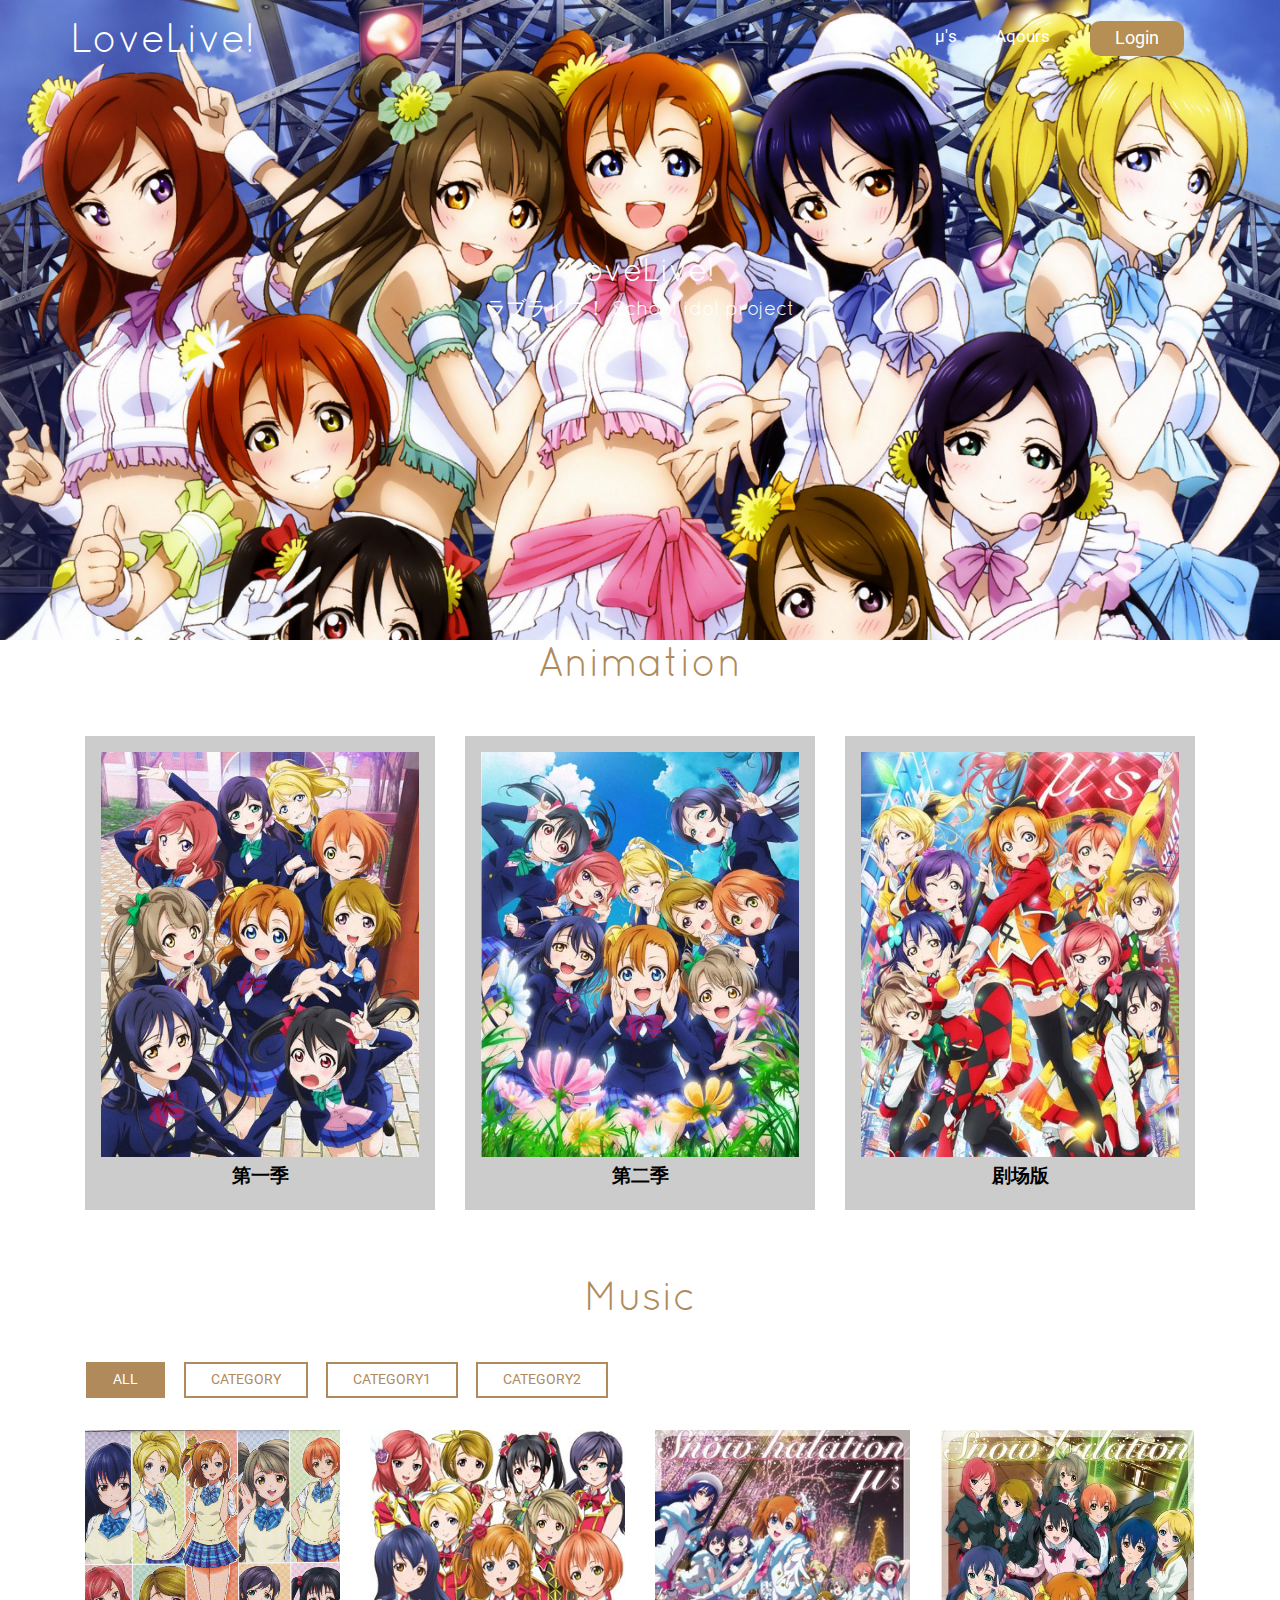
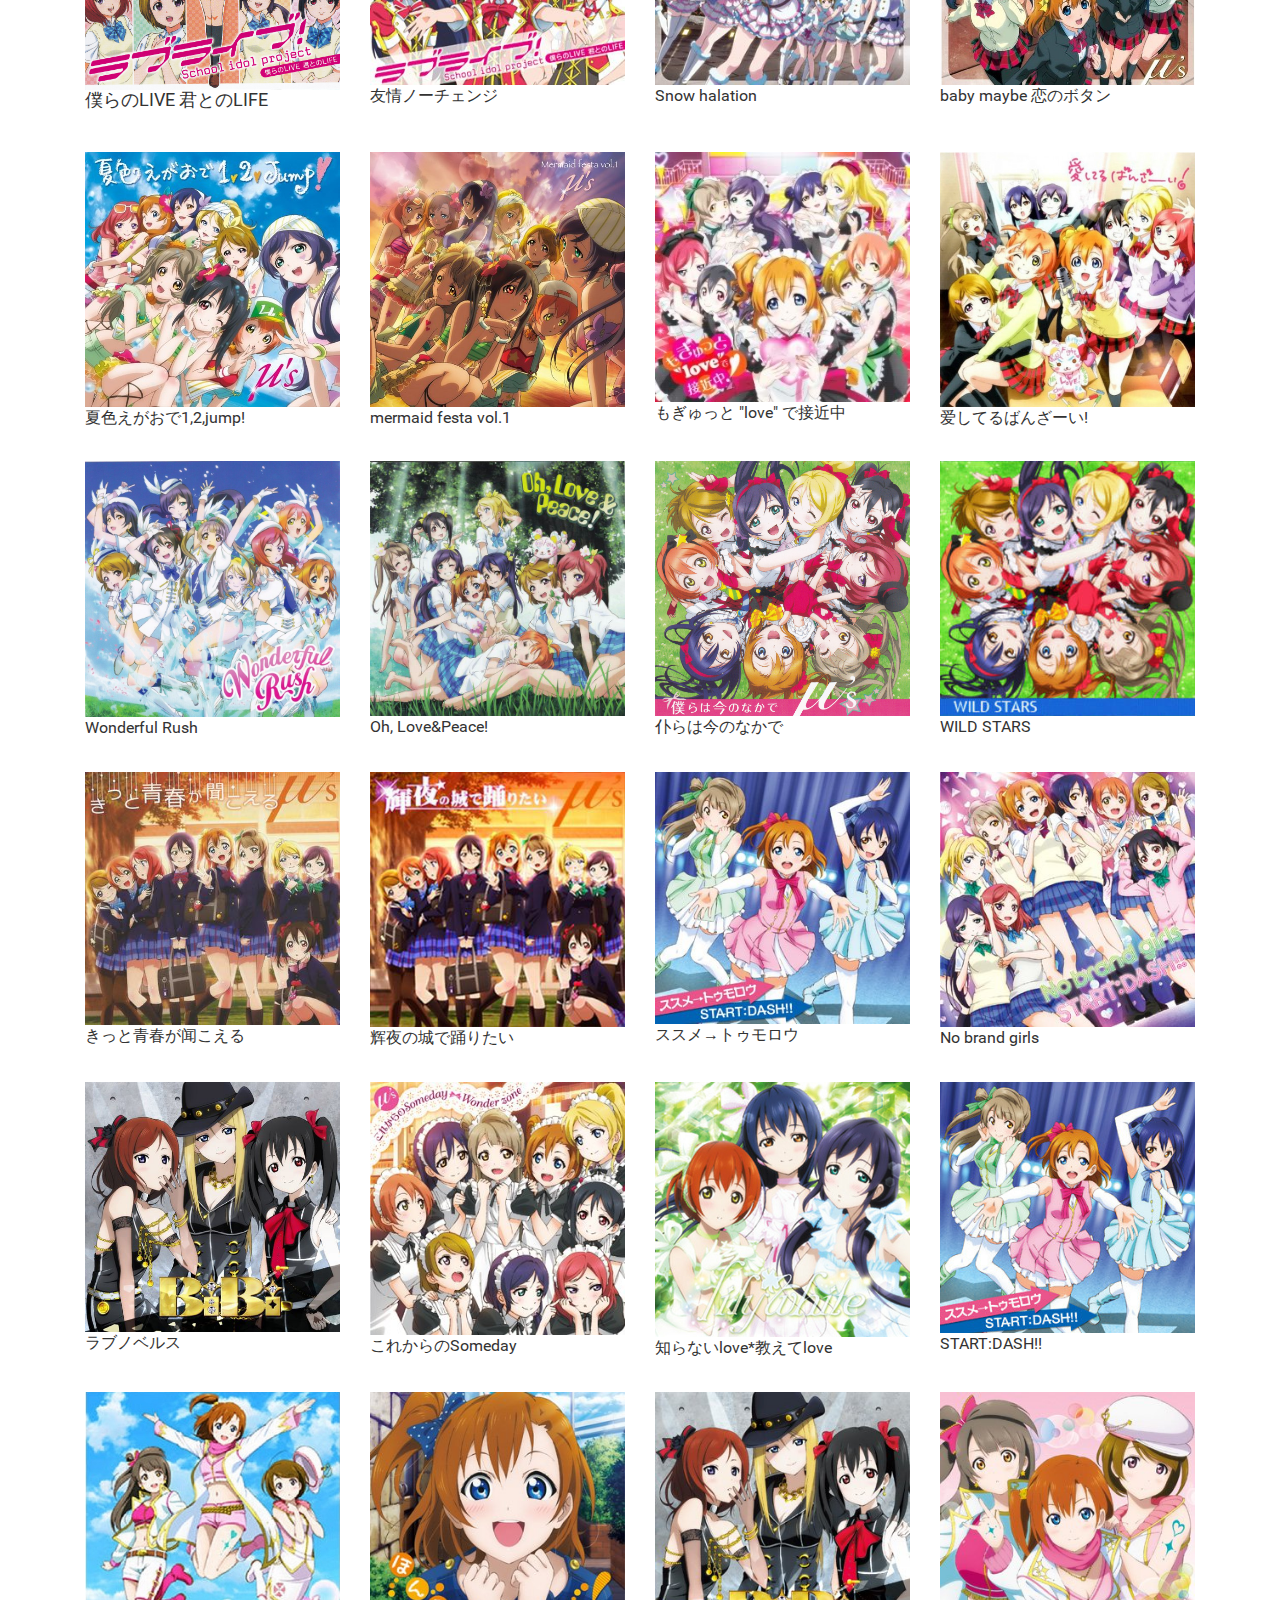
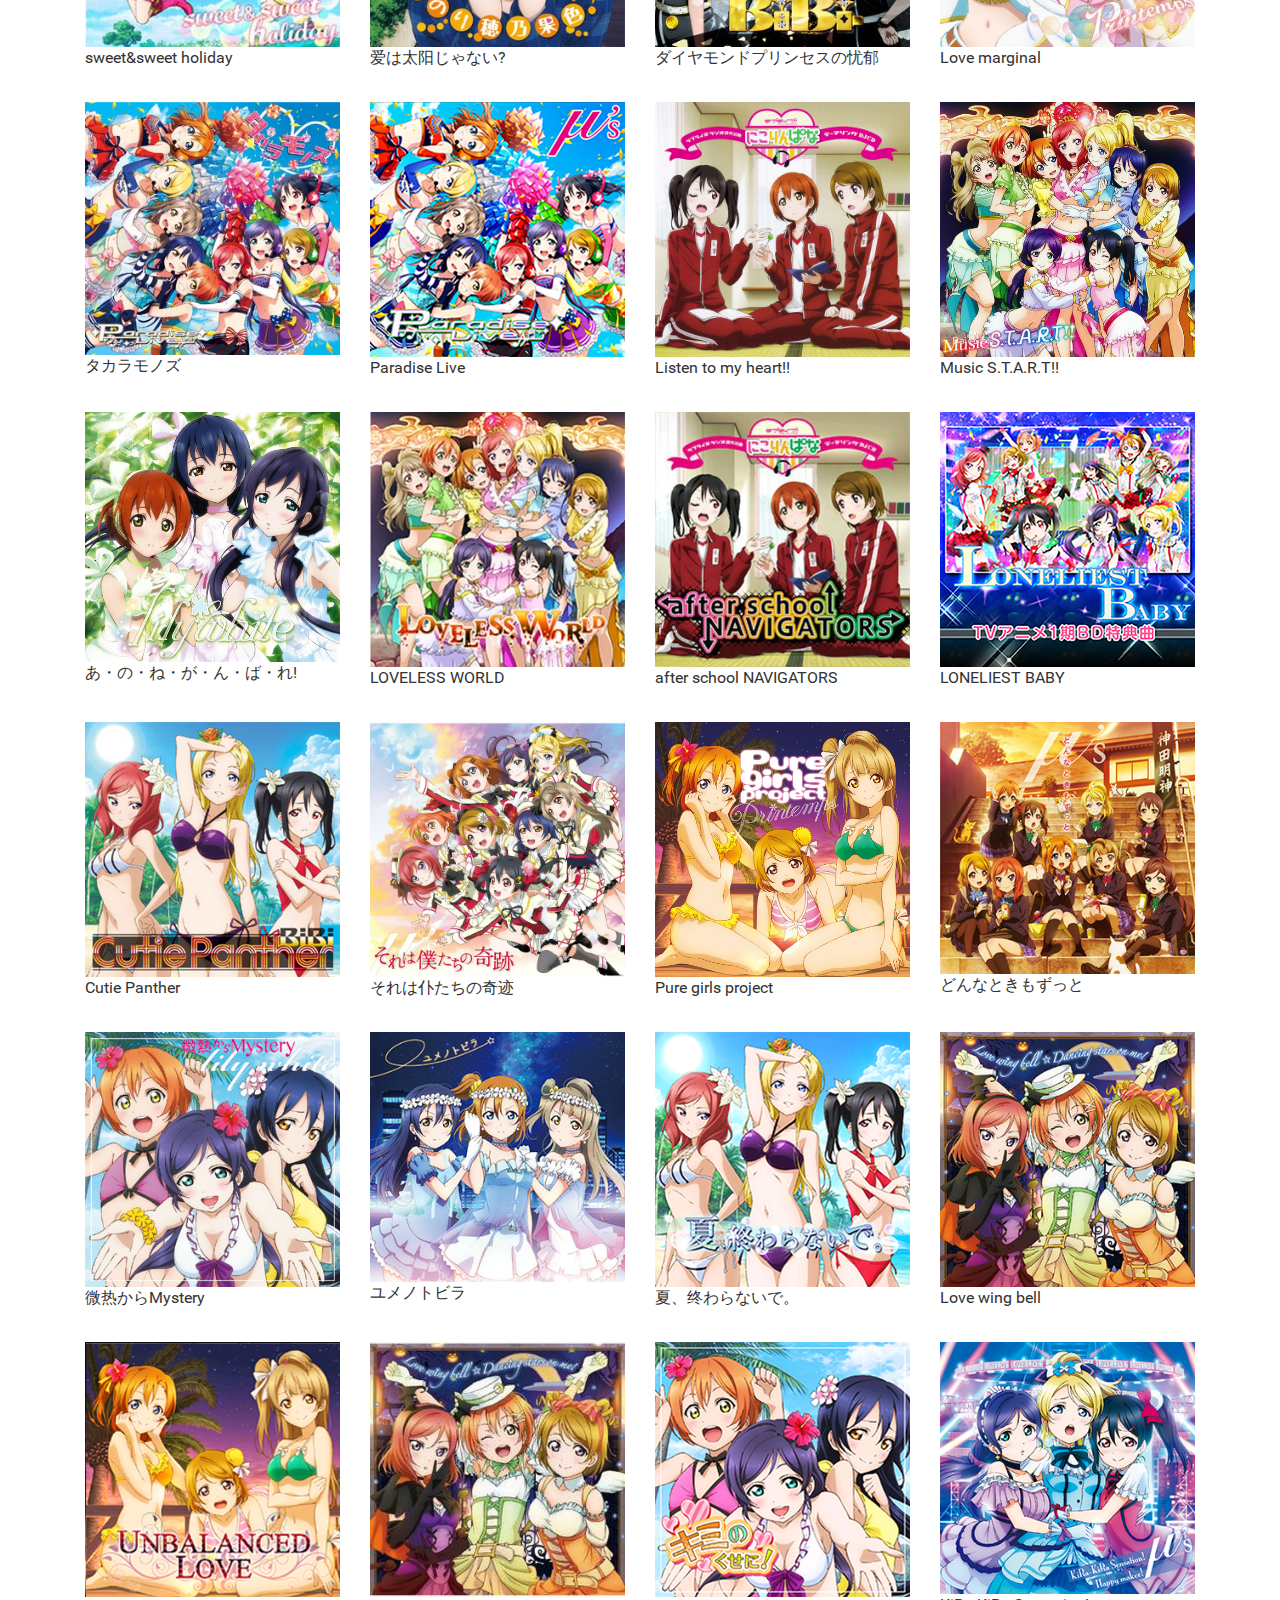
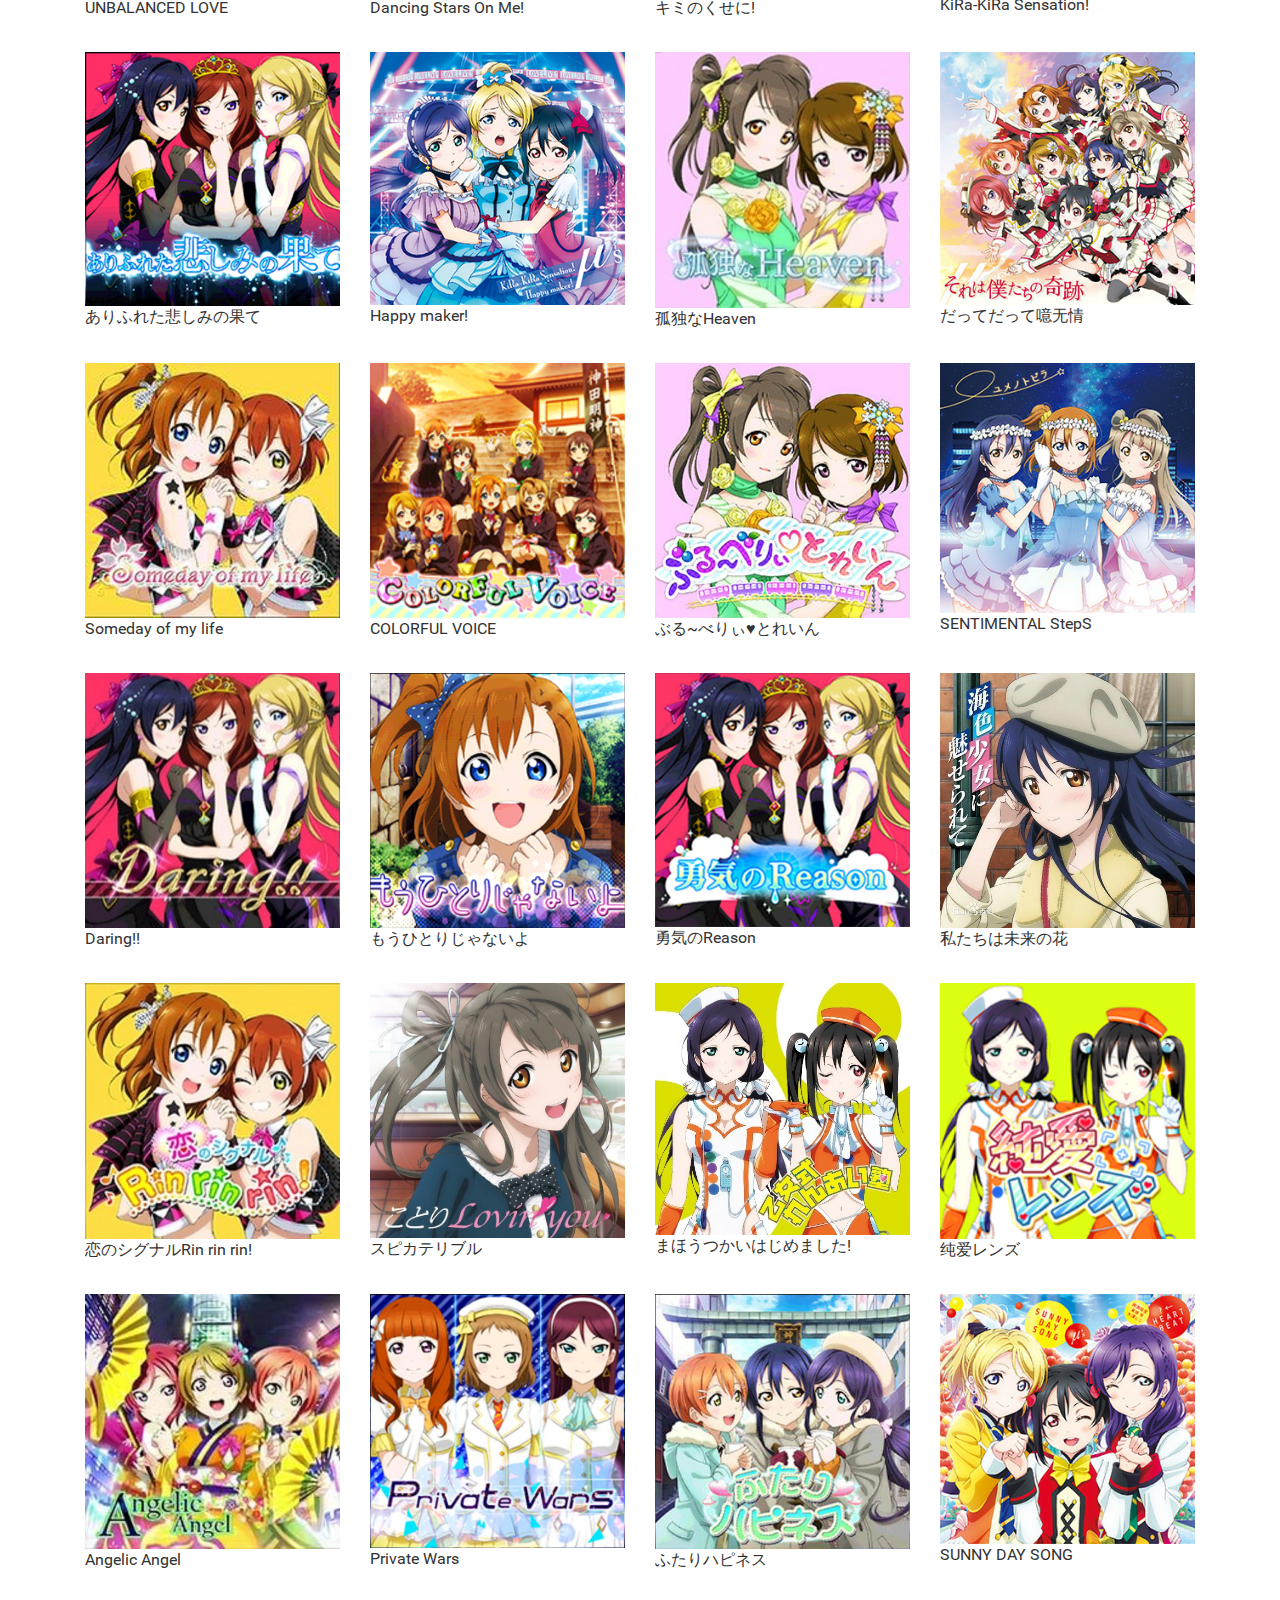
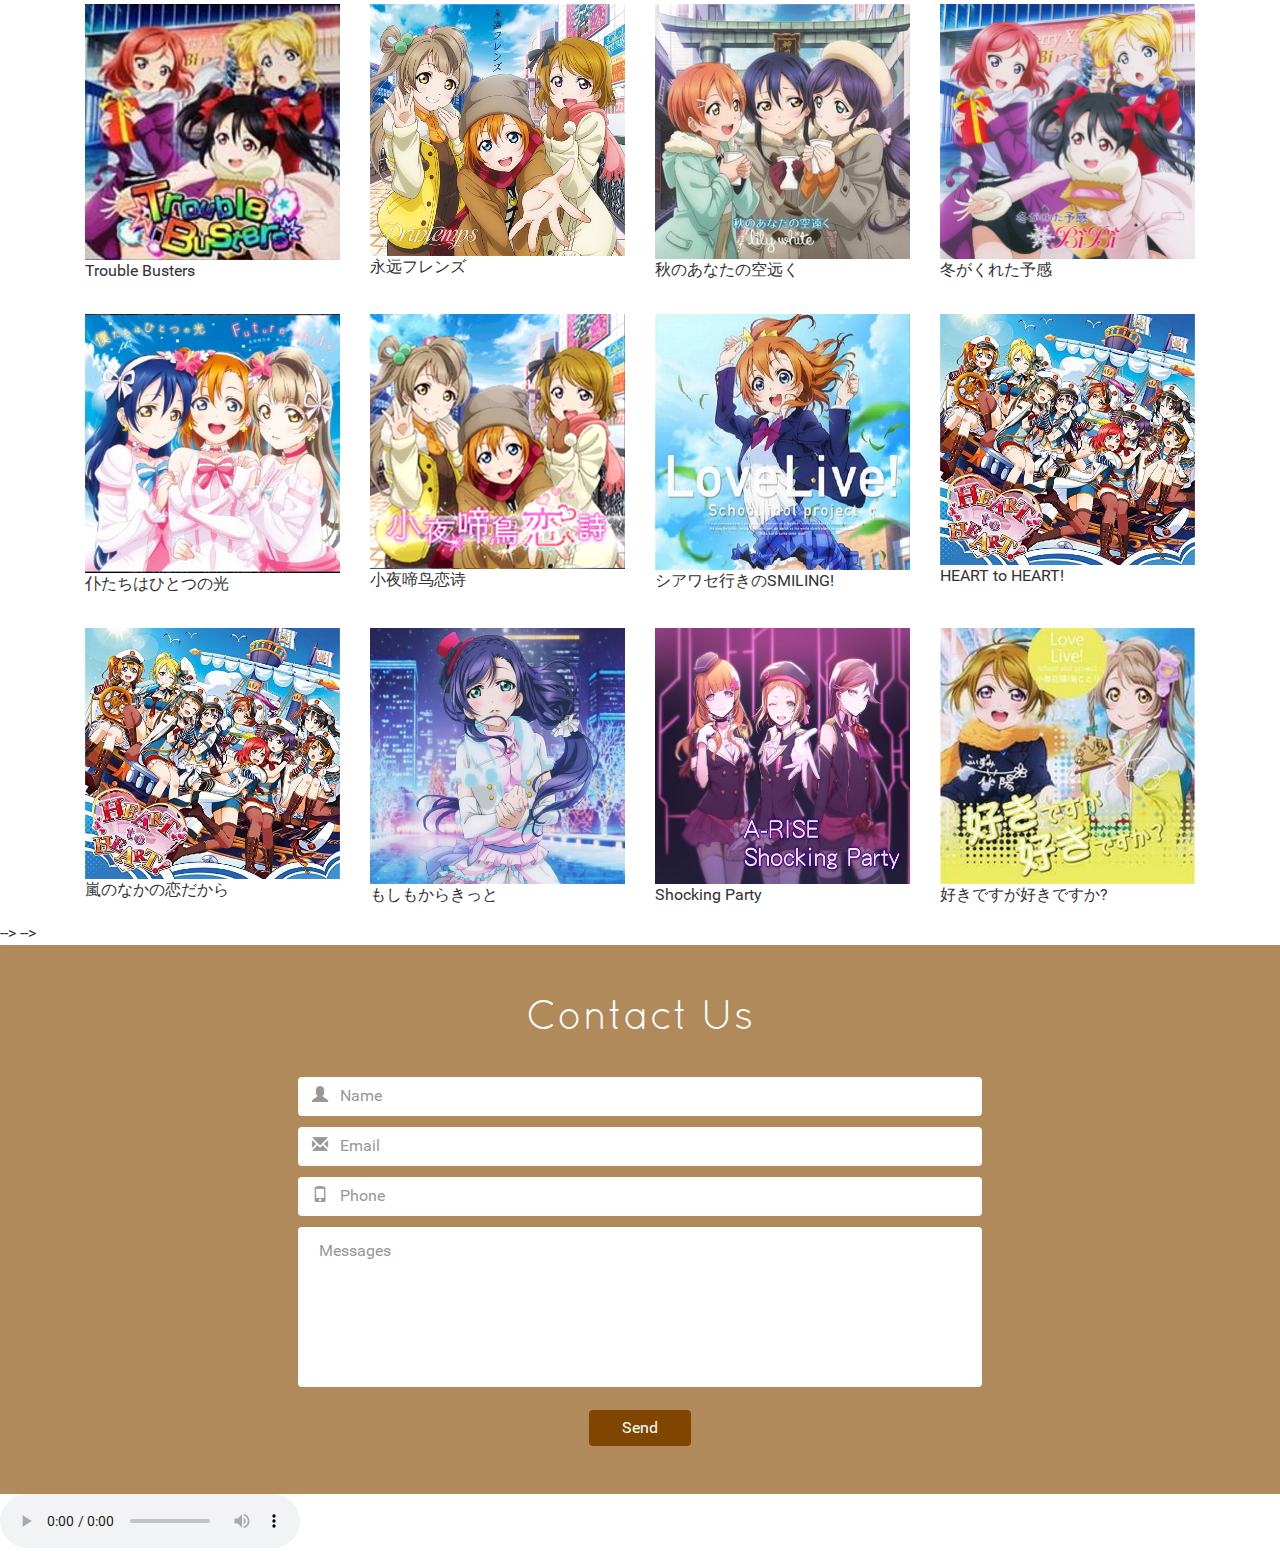
==== commit cdc733fc: "2016-07-15 update" ====
--- a/WebContent/html/index.html
+++ b/WebContent/html/index.html
@@ -10,8 +10,8 @@
 <!-- Custom Theme files -->
 <meta name="viewport" content="width=device-width, initial-scale=1">
 <meta http-equiv="Content-Type" content="text/html; charset=utf-8" />
-<script type="application/x-javascript"> addEventListener("load", function() { setTimeout(hideURLbar, 0); }, false); function hideURLbar(){ window.scrollTo(0,1); }>
-</script>
+<!-- <script type="application/x-javascript"> addEventListener("load", function() { setTimeout(hideURLbar, 0); }, false); function hideURLbar(){ window.scrollTo(0,1); }> -->
+<!-- </script> -->
 <meta name="keywords" content="Your App Responsive web template, Bootstrap Web Templates, Flat Web Templates, AndriodCompatible web template, Smartphone Compatible web template, free webdesigns for Nokia, Samsung, LG, SonyErricsson, Motorola web design" />
 <!--Google Fonts-->
 <link href='http://fonts.useso.com/css?family=Quicksand:300,400,700' rel='stylesheet' type='text/css'>
@@ -29,6 +29,15 @@
 <!-- //end-smoth-scrolling -->
 <script src="../js/menu_jquery.js"></script>
 <link rel="stylesheet" href="../css/flexslider.css" type="text/css" media="screen" />
+<script>
+$(function(){
+	function autoPlay(){
+		var playcd = document.getElementById("cd1");
+		console.log(playcd);
+		playcd.play();
+	}
+});
+</script>
 </head>
 <body>
 <!--header start here-->
@@ -237,111 +246,432 @@
 							    <div class="tab-1 resp-tab-content" aria-labelledby="tab_item-0">
 									<div class="tab_img">
 									  <div class="col-md-3 img-top ">
-					   		  			   <a href="../images/cd_01a.jpg" rel="title" class="b-link-stripe b-animate-go  thickbox">
-					   		  			   	<img src="../images/cd_01a.jpg" class="img-responsive" alt="">
-<!-- 												 <div class="link-top"> -->
-<!-- 												 <i class="link"> </i> -->
-<!-- 												 </div> -->
-												<span style="text-align: center">僕らのLIVE 君とのLIFE</span>
-					   		  			   </a>
+<!-- 					   		  			   <a href="../images/cd_01a.jpg" rel="title" class="b-link-stripe b-animate-go  thickbox"> -->
+					   		  			   	<img src="../images/lovelive1.jpg" class="img-responsive" alt="">
+<!-- 												 <div class="link-top"> -->
+<!-- 												 <i class="link"> </i> -->
+<!-- 												 </div> -->
+<!-- 												<span style="text-align: center">僕らのLIVE 君とのLIFE</span> -->
+												<h4>僕らのLIVE 君とのLIFE</h4>
+<!-- 												<div class="ser-border"> -->
+<!-- 													<h5>僕らのLIVE 君とのLIFE</h5> -->
+<!-- 												</div> -->
+<!-- 					   		  			   </a> -->
+											
+<!-- 					   		  			   <audio autoplay="autoplay" src="../audio/Audio.wav" controls="controls" loop="loop"></audio> -->
+<!-- 					   		  			   <input type="button" onclick="autoPlay()" value="播放"> -->
 					   		  			    
 										</div>
 										<div class="col-md-3 img-top ">
-					   		  			    <a href="../images/g2.jpg" rel="title" class="b-link-stripe b-animate-go  thickbox">
-					   		  			    	<img src="../images/g2.jpg" class="img-responsive" alt=""/>
-												 <div class="link-top">
-												 <i class="link"> </i>
-												 </div>
-					   		  			   </a>
-										</div>
-										<div class="col-md-3 img-top ">
-					   		  			   <a href="../images/g3.jpg" rel="title" class="b-link-stripe b-animate-go  thickbox">
-					   		  			   	<img src="../images/g3.jpg" class="img-responsive" alt=""/>
-												 <div class="link-top">
-												 <i class="link"> </i>
-												 </div>
-					   		  			   </a>
-										</div>
-										<div class="col-md-3 img-top ">
-					   		  			     <a href="../images/g4.jpg" rel="title" class="b-link-stripe b-animate-go  thickbox">
-					   		  			     	<img src="../images/g4.jpg" class="img-responsive" alt=""/>
-												 <div class="link-top">
-												 <i class="link"> </i>
-												 </div>
-					   		  			   </a>
+<!-- 					   		  			    <a href="../images/g2.jpg" rel="title" class="b-link-stripe b-animate-go  thickbox"> -->
+					   		  			    	<img src="../images/lovelive2.jpg" class="img-responsive" alt=""/>
+<!-- 												 <div class="link-top"> -->
+<!-- 												 <i class="link"> </i> -->
+													<span>友情ノーチェンジ</span>
+<!-- 												 </div> -->
+<!-- 					   		  			   </a> -->
+										</div>
+										<div class="col-md-3 img-top ">
+<!-- 					   		  			   <a href="../images/g3.jpg" rel="title" class="b-link-stripe b-animate-go  thickbox"> -->
+					   		  			   	<img height="500" width="501"  src="../images/lovelive3.jpg" class="img-responsive" alt=""/>
+<!-- 												 <div class="link-top"> -->
+<!-- 												 <i class="link"> </i> -->
+												 <span>Snow halation</span>
+<!-- 												 </div> -->
+<!-- 					   		  			   </a> -->
+										</div>
+										<div class="col-md-3 img-top ">
+<!-- 					   		  			     <a href="../images/g4.jpg" rel="title" class="b-link-stripe b-animate-go  thickbox"> -->
+					   		  			     	<img src="../images/lovelive4.jpg" class="img-responsive" alt=""/>
+<!-- 												 <div class="link-top"> -->
+<!-- 												 <i class="link"> </i> -->
+<!-- 												 </div> -->
+<!-- 					   		  			   </a> -->
+												<span>baby maybe 恋のボタン</span>
+										</div>
+										<div class="clearfix"> </div>
+							     </div>	
+							     <div class="tab_img">
+									  <div class="col-md-3 img-top ">
+<!-- 					   		  			   <a href="../images/g5.jpg" rel="title" class="b-link-stripe b-animate-go  thickbox"> -->
+					   		  			   	<img src="../images/lovelive5.jpg" class="img-responsive" alt=""/>
+<!-- 												 <div class="link-top"> -->
+<!-- 												 <i class="link"> </i> -->
+<!-- 												 </div> -->
+<!-- 					   		  			   </a> -->
+											<span>夏色えがおで1,2,jump!</span>
+										</div>
+										<div class="col-md-3 img-top ">
+<!-- 					   		  			    <a href="../images/g6.jpg" rel="title" class="b-link-stripe b-animate-go  thickbox"> -->
+					   		  			    	<img src="../images/lovelive6.jpg" class="img-responsive" alt=""/>
+<!-- 												 <div class="link-top"> -->
+<!-- 												 <i class="link"> </i> -->
+<!-- 												 </div> -->
+<!-- 					   		  			   </a> -->
+					   		  			   <span>mermaid festa vol.1</span>
+										</div>
+										<div class="col-md-3 img-top ">
+<!-- 					   		  			   <a href="../images/g7.jpg" rel="title" class="b-link-stripe b-animate-go  thickbox"> -->
+					   		  			   	<img src="../images/lovelive7.jpg" class="img-responsive" alt=""/>
+<!-- 												 <div class="link-top"> -->
+<!-- 												 <i class="link"> </i> -->
+<!-- 												 </div> -->
+<!-- 					   		  			   </a> -->
+					   		  			   <span>もぎゅっと "love" で接近中</span>
+										</div>
+										<div class="col-md-3 img-top ">
+<!-- 					   		  			     <a href="../images/g8.jpg" rel="title" class="b-link-stripe b-animate-go  thickbox"> -->
+					   		  			     	<img src="../images/lovelive8.jpg" class="img-responsive" alt=""/>
+<!-- 												 <div class="link-top"> -->
+<!-- 												 <i class="link"> </i> -->
+<!-- 												 </div> -->
+<!-- 					   		  			   </a> -->
+					   		  			   <span>爱してるばんざーい!</span>
 										</div>
 											<div class="clearfix"> </div>
 							     </div>	
 							     <div class="tab_img">
 									  <div class="col-md-3 img-top ">
-					   		  			   <a href="../images/g5.jpg" rel="title" class="b-link-stripe b-animate-go  thickbox">
-					   		  			   	<img src="../images/g5.jpg" class="img-responsive" alt=""/>
-												 <div class="link-top">
-												 <i class="link"> </i>
-												 </div>
-					   		  			   </a>
-										</div>
-										<div class="col-md-3 img-top ">
-					   		  			    <a href="../images/g6.jpg" rel="title" class="b-link-stripe b-animate-go  thickbox">
-					   		  			    	<img src="../images/g6.jpg" class="img-responsive" alt=""/>
-												 <div class="link-top">
-												 <i class="link"> </i>
-												 </div>
-					   		  			   </a>
-										</div>
-										<div class="col-md-3 img-top ">
-					   		  			   <a href="../images/g7.jpg" rel="title" class="b-link-stripe b-animate-go  thickbox">
-					   		  			   	<img src="../images/g7.jpg" class="img-responsive" alt=""/>
-												 <div class="link-top">
-												 <i class="link"> </i>
-												 </div>
-					   		  			   </a>
-										</div>
-										<div class="col-md-3 img-top ">
-					   		  			     <a href="../images/g8.jpg" rel="title" class="b-link-stripe b-animate-go  thickbox">
-					   		  			     	<img src="../images/g8.jpg" class="img-responsive" alt=""/>
-												 <div class="link-top">
-												 <i class="link"> </i>
-												 </div>
-					   		  			   </a>
+<!-- 					   		  			   <a href="../images/g1.jpg" rel="title" class="b-link-stripe b-animate-go  thickbox"> -->
+					   		  			   	<img src="../images/lovelive9.jpg" class="img-responsive" alt=""/>
+<!-- 												 <div class="link-top"> -->
+<!-- 												 <i class="link"> </i> -->
+<!-- 												 </div> -->
+<!-- 					   		  			   </a> -->
+					   		  			   <span>Wonderful Rush</span>
+										</div>
+										<div class="col-md-3 img-top ">
+<!-- 					   		  			    <a href="../images/g10.jpg" rel="title" class="b-link-stripe b-animate-go  thickbox"> -->
+					   		  			    	<img src="../images/lovelive10.jpg" class="img-responsive" alt=""/>
+<!-- 												 <div class="link-top"> -->
+<!-- 												 <i class="link"> </i> -->
+<!-- 												 </div> -->
+<!-- 					   		  			   </a> -->
+					   		  			   <span>Oh, Love&Peace!</span>
+										</div>
+										<div class="col-md-3 img-top ">
+<!-- 					   		  			   <a href="../images/g11.jpg" rel="title" class="b-link-stripe b-animate-go  thickbox"> -->
+					   		  			   	<img src="../images/lovelive11.jpg" class="img-responsive" alt=""/>
+<!-- 												 <div class="link-top"> -->
+<!-- 												 <i class="link"> </i> -->
+<!-- 												 </div> -->
+<!-- 					   		  			   </a> -->
+					   		  			   <span>仆らは今のなかで</span>
+										</div>
+										<div class="col-md-3 img-top ">
+<!-- 					   		  			     <a href="../images/g12.jpg" rel="title" class="b-link-stripe b-animate-go  thickbox"> -->
+					   		  			     	<img src="../images/lovelive12.jpg" class="img-responsive" alt=""/>
+<!-- 												 <div class="link-top"> -->
+<!-- 												 <i class="link"> </i> -->
+<!-- 												 </div> -->
+<!-- 					   		  			   </a> -->
+					   		  			   <span>WILD STARS</span>
 										</div>
 											<div class="clearfix"> </div>
 							     </div>	
-							     <div class="tab_img">
-									  <div class="col-md-3 img-top ">
-					   		  			   <a href="../images/g1.jpg" rel="title" class="b-link-stripe b-animate-go  thickbox">
-					   		  			   	<img src="../images/g9.jpg" class="img-responsive" alt=""/>
-												 <div class="link-top">
-												 <i class="link"> </i>
-												 </div>
-					   		  			   </a>
-										</div>
-										<div class="col-md-3 img-top ">
-					   		  			    <a href="../images/g10.jpg" rel="title" class="b-link-stripe b-animate-go  thickbox">
-					   		  			    	<img src="../images/g10.jpg" class="img-responsive" alt=""/>
-												 <div class="link-top">
-												 <i class="link"> </i>
-												 </div>
-					   		  			   </a>
-										</div>
-										<div class="col-md-3 img-top ">
-					   		  			   <a href="../images/g11.jpg" rel="title" class="b-link-stripe b-animate-go  thickbox">
-					   		  			   	<img src="../images/g11.jpg" class="img-responsive" alt=""/>
-												 <div class="link-top">
-												 <i class="link"> </i>
-												 </div>
-					   		  			   </a>
-										</div>
-										<div class="col-md-3 img-top ">
-					   		  			     <a href="../images/g12.jpg" rel="title" class="b-link-stripe b-animate-go  thickbox">
-					   		  			     	<img src="../images/g12.jpg" class="img-responsive" alt=""/>
-												 <div class="link-top">
-												 <i class="link"> </i>
-												 </div>
-					   		  			   </a>
-										</div>
-											<div class="clearfix"> </div>
-							     </div>	
+							   		<div class="tab_img">
+							   			<div class="col-md-3 img-top ">
+							   				<img src="../images/lovelive13.jpg" class="img-responsive" alt=""/>
+							   				<span>きっと青春が闻こえる</span>
+							   			</div>
+							   			<div class="col-md-3 img-top">
+							   				<img src="../images/lovelive14.jpg" class="img-responsive" alt=""/>
+							   				<span>辉夜の城で踊りたい</span>
+							   			</div>
+							   			<div class="col-md-3 img-top">
+							   				<img src="../images/lovelive15.jpg" class="img-responsive" alt=""/>
+							   				<span>ススメ→トゥモロウ</span>
+							   			</div>
+							   			<div class="col-md-3 img-top">
+							   				<img src="../images/lovelive16.jpg" class="img-responsive" alt=""/>
+							   				<span>No brand girls</span>
+							   			</div>
+							   			<div class="clearfix"> </div>
+							   		</div>
+							   		<div class="tab_img">
+							   			<div class="col-md-3 img-top ">
+							   				<img src="../images/lovelive17.jpg" class="img-responsive" alt=""/>
+							   				<span>ラブノベルス</span>
+							   			</div>
+							   			<div class="col-md-3 img-top ">
+							   				<img src="../images/lovelive18.jpg" class="img-responsive" alt=""/>
+							   				<span>これからのSomeday</span>
+							   			</div>
+							   			<div class="col-md-3 img-top ">
+							   				<img src="../images/lovelive19.jpg" class="img-responsive" alt=""/>
+							   				<span>知らないlove*教えてlove</span>
+							   			</div>
+							   			<div class="col-md-3 img-top ">
+							   				<img src="../images/lovelive20.jpg" class="img-responsive" alt=""/>
+							   				<span>START:DASH!!</span>
+							   			</div>
+							   			<div class="clearfix"></div>
+							   		</div>
+							   	<div class="tab_img">
+							   			<div class="col-md-3 img-top ">
+							   				<img src="../images/lovelive21.jpg" class="img-responsive" alt=""/>
+							   				<span>sweet&sweet holiday</span>
+							   			</div>
+							   			<div class="col-md-3 img-top ">
+							   				<img src="../images/lovelive22.jpg" class="img-responsive" alt=""/>
+							   				<span>爱は太阳じゃない?</span>
+							   			</div>
+							   			<div class="col-md-3 img-top ">
+							   				<img src="../images/lovelive23.jpg" class="img-responsive" alt=""/>
+							   				<span>ダイヤモンドプリンセスの忧郁</span>
+							   			</div>
+							   			<div class="col-md-3 img-top ">
+							   				<img src="../images/lovelive24.jpg" class="img-responsive" alt=""/>
+							   				<span>Love marginal</span>
+							   			</div>
+							   			<div class="clearfix"></div>
+							   	</div>
+							   	<div class="tab_img">
+							   			<div class="col-md-3 img-top ">
+							   				<img src="../images/lovelive25.jpg" class="img-responsive" alt=""/>
+							   				<span>タカラモノズ</span>
+							   			</div>
+							   			<div class="col-md-3 img-top ">
+							   				<img src="../images/lovelive26.jpg" class="img-responsive" alt=""/>
+							   				<span>Paradise Live</span>
+							   			</div>
+							   			<div class="col-md-3 img-top ">
+							   				<img src="../images/lovelive27.jpg" class="img-responsive" alt=""/>
+							   				<span>Listen to my heart!!</span>
+							   			</div>
+							   			<div class="col-md-3 img-top ">
+							   				<img src="../images/lovelive28.jpg" class="img-responsive" alt=""/>
+							   				<span>Music S.T.A.R.T!!</span>
+							   			</div>
+							   			<div class="clearfix"></div>
+							   	</div>
+							   	<div class="tab_img">
+							   			<div class="col-md-3 img-top ">
+							   				<img src="../images/lovelive29.jpg" class="img-responsive" alt=""/>
+							   				<span>あ・の・ね・が・ん・ば・れ!</span>
+							   			</div>
+							   			<div class="col-md-3 img-top ">
+							   				<img src="../images/lovelive30.jpg" class="img-responsive" alt=""/>
+							   				<span>LOVELESS WORLD</span>
+							   			</div>
+							   			<div class="col-md-3 img-top ">
+							   				<img src="../images/lovelive31.jpg" class="img-responsive" alt=""/>
+							   				<span>after school NAVIGATORS</span>
+							   			</div>
+							   			<div class="col-md-3 img-top ">
+							   				<img src="../images/lovelive32.jpg" class="img-responsive" alt=""/>
+							   				<span>LONELIEST BABY</span>
+							   			</div>
+							   			<div class="clearfix"></div>
+							   	</div>
+							   	<div class="tab_img">
+							   			<div class="col-md-3 img-top ">
+							   				<img src="../images/lovelive33.jpg" class="img-responsive" alt=""/>
+							   				<span>Cutie Panther</span>
+							   			</div>
+							   			<div class="col-md-3 img-top ">
+							   				<img src="../images/lovelive34.jpg" class="img-responsive" alt=""/>
+							   				<span>それは仆たちの奇迹</span>
+							   			</div>
+							   			<div class="col-md-3 img-top ">
+							   				<img src="../images/lovelive35.jpg" class="img-responsive" alt=""/>
+							   				<span>Pure girls project</span>
+							   			</div>
+							   			<div class="col-md-3 img-top ">
+							   				<img src="../images/lovelive36.jpg" class="img-responsive" alt=""/>
+							   				<span>どんなときもずっと</span>
+							   			</div>
+							   			<div class="clearfix"></div>
+							   	</div>
+							   	<div class="tab_img">
+							   			<div class="col-md-3 img-top ">
+							   				<img src="../images/lovelive37.jpg" class="img-responsive" alt=""/>
+							   				<span>微热からMystery</span>
+							   			</div>
+							   			<div class="col-md-3 img-top ">
+							   				<img src="../images/lovelive38.jpg" class="img-responsive" alt=""/>
+							   				<span>ユメノトビラ</span>
+							   			</div>
+							   			<div class="col-md-3 img-top ">
+							   				<img src="../images/lovelive39.jpg" class="img-responsive" alt=""/>
+							   				<span>夏、终わらないで。</span>
+							   			</div>
+							   			<div class="col-md-3 img-top ">
+							   				<img src="../images/lovelive40.jpg" class="img-responsive" alt=""/>
+							   				<span>Love wing bell</span>
+							   			</div>
+							   			<div class="clearfix"></div>
+							   	</div>
+							   	<div class="tab_img">
+							   			<div class="col-md-3 img-top ">
+							   				<img src="../images/lovelive41.jpg" class="img-responsive" alt=""/>
+							   				<span>UNBALANCED LOVE</span>
+							   			</div>
+							   			<div class="col-md-3 img-top ">
+							   				<img src="../images/lovelive42.jpg" class="img-responsive" alt=""/>
+							   				<span>Dancing Stars On Me!</span>
+							   			</div>
+							   			<div class="col-md-3 img-top ">
+							   				<img src="../images/lovelive43.jpg" class="img-responsive" alt=""/>
+							   				<span>キミのくせに!</span>
+							   			</div>
+							   			<div class="col-md-3 img-top ">
+							   				<img src="../images/lovelive44.jpg" class="img-responsive" alt=""/>
+							   				<span>KiRa-KiRa Sensation!</span>
+							   			</div>
+							   			<div class="clearfix"></div>
+							   	</div>
+							   	<div class="tab_img">
+							   			<div class="col-md-3 img-top ">
+							   				<img src="../images/lovelive45.jpg" class="img-responsive" alt=""/>
+							   				<span>ありふれた悲しみの果て</span>
+							   			</div>
+							   			<div class="col-md-3 img-top ">
+							   				<img src="../images/lovelive46.jpg" class="img-responsive" alt=""/>
+							   				<span>Happy maker!</span>
+							   			</div>
+							   			<div class="col-md-3 img-top ">
+							   				<img src="../images/lovelive47.jpg" class="img-responsive" alt=""/>
+							   				<span>孤独なHeaven</span>
+							   			</div>
+							   			<div class="col-md-3 img-top ">
+							   				<img src="../images/lovelive48.jpg" class="img-responsive" alt=""/>
+							   				<span>だってだって噫无情</span>
+							   			</div>
+							   			<div class="clearfix"></div>
+							   	</div>
+							   	<div class="tab_img">
+							   			<div class="col-md-3 img-top ">
+							   				<img src="../images/lovelive49.jpg" class="img-responsive" alt=""/>
+							   				<span>Someday of my life</span>
+							   			</div>
+							   			<div class="col-md-3 img-top ">
+							   				<img src="../images/lovelive50.jpg" class="img-responsive" alt=""/>
+							   				<span>COLORFUL VOICE</span>
+							   			</div>
+							   			<div class="col-md-3 img-top ">
+							   				<img src="../images/lovelive51.jpg" class="img-responsive" alt=""/>
+							   				<span>ぶる~べりぃ♥とれいん</span>
+							   			</div>
+							   			<div class="col-md-3 img-top ">
+							   				<img src="../images/lovelive52.jpg" class="img-responsive" alt=""/>
+							   				<span>SENTIMENTAL StepS</span>
+							   			</div>
+							   			<div class="clearfix"></div>
+							   	</div>
+							   	<div class="tab_img">
+							   			<div class="col-md-3 img-top ">
+							   				<img src="../images/lovelive53.jpg" class="img-responsive" alt=""/>
+							   				<span>Daring!!</span>
+							   			</div>
+							   			<div class="col-md-3 img-top ">
+							   				<img src="../images/lovelive54.jpg" class="img-responsive" alt=""/>
+							   				<span>もうひとりじゃないよ</span>
+							   			</div>
+							   			<div class="col-md-3 img-top ">
+							   				<img src="../images/lovelive55.jpg" class="img-responsive" alt=""/>
+							   				<span>勇気のReason</span>
+							   			</div>
+							   			<div class="col-md-3 img-top ">
+							   				<img src="../images/lovelive56.jpg" class="img-responsive" alt=""/>
+							   				<span>私たちは未来の花</span>
+							   			</div>
+							   			<div class="clearfix"></div>
+							   	</div>
+							   	<div class="tab_img">
+							   			<div class="col-md-3 img-top ">
+							   				<img src="../images/lovelive57.jpg" class="img-responsive" alt=""/>
+							   				<span>恋のシグナルRin rin rin!</span>
+							   			</div>
+							   			<div class="col-md-3 img-top ">
+							   				<img src="../images/lovelive58.jpg" class="img-responsive" alt=""/>
+							   				<span>スピカテリブル</span>
+							   			</div>
+							   			<div class="col-md-3 img-top ">
+							   				<img src="../images/lovelive59.jpg" class="img-responsive" alt=""/>
+							   				<span>まほうつかいはじめました!</span>
+							   			</div>
+							   			<div class="col-md-3 img-top ">
+							   				<img src="../images/lovelive60.jpg" class="img-responsive" alt=""/>
+							   				<span>纯爱レンズ</span>
+							   			</div>
+							   			<div class="clearfix"></div>
+							   	</div>
+							   	<div class="tab_img">
+							   			<div class="col-md-3 img-top ">
+							   				<img src="../images/lovelive61.jpg" class="img-responsive" alt=""/>
+							   				<span>Angelic Angel</span>
+							   			</div>
+							   			<div class="col-md-3 img-top ">
+							   				<img src="../images/lovelive62.jpg" class="img-responsive" alt=""/>
+							   				<span>Private Wars</span>
+							   			</div>
+							   			<div class="col-md-3 img-top ">
+							   				<img src="../images/lovelive63.jpg" class="img-responsive" alt=""/>
+							   				<span>ふたりハピネス</span>
+							   			</div>
+							   			<div class="col-md-3 img-top ">
+							   				<img src="../images/lovelive64.jpg" class="img-responsive" alt=""/>
+							   				<span>SUNNY DAY SONG</span>
+							   			</div>
+							   			<div class="clearfix"></div>
+							   	</div>
+							   	<div class="tab_img">
+							   			<div class="col-md-3 img-top ">
+							   				<img src="../images/lovelive65.jpg" class="img-responsive" alt=""/>
+							   				<span>Trouble Busters</span>
+							   			</div>
+							   			<div class="col-md-3 img-top ">
+							   				<img src="../images/lovelive66.jpg" class="img-responsive" alt=""/>
+							   				<span>永远フレンズ</span>
+							   			</div>
+							   			<div class="col-md-3 img-top ">
+							   				<img src="../images/lovelive67.jpg" class="img-responsive" alt=""/>
+							   				<span>秋のあなたの空远く</span>
+							   			</div>
+							   			<div class="col-md-3 img-top ">
+							   				<img src="../images/lovelive68.jpg" class="img-responsive" alt=""/>
+							   				<span>冬がくれた予感 </span>
+							   			</div>
+							   			<div class="clearfix"></div>
+							   	</div>
+							   	<div class="tab_img">
+							   			<div class="col-md-3 img-top ">
+							   				<img src="../images/lovelive69.jpg" class="img-responsive" alt=""/>
+							   				<span>仆たちはひとつの光 </span>
+							   			</div>
+							   			<div class="col-md-3 img-top ">
+							   				<img src="../images/lovelive70.jpg" class="img-responsive" alt=""/>
+							   				<span>小夜啼鸟恋诗 </span>
+							   			</div>
+							   			<div class="col-md-3 img-top ">
+							   				<img src="../images/lovelive71.jpg" class="img-responsive" alt=""/>
+							   				<span>シアワセ行きのSMILING!</span>
+							   			</div>
+							   			<div class="col-md-3 img-top ">
+							   				<img src="../images/lovelive72.jpg" class="img-responsive" alt=""/>
+							   				<span>HEART to HEART! </span>
+							   			</div>
+							   			<div class="clearfix"></div>
+							   	</div>
+							   	<div class="tab_img">
+							   			<div class="col-md-3 img-top ">
+							   				<img src="../images/lovelive72.jpg" class="img-responsive" alt=""/>
+							   				<span>嵐のなかの恋だから</span>
+							   			</div>
+							   			<div class="col-md-3 img-top ">
+							   				<img src="../images/lovelive74.jpg" class="img-responsive" alt=""/>
+							   				<span>もしもからきっと</span>
+							   			</div>
+							   			<div class="col-md-3 img-top ">
+							   				<img src="../images/lovelive75.jpg" class="img-responsive" alt=""/>
+							   				<span>Shocking Party</span>
+							   			</div>
+							   			<div class="col-md-3 img-top ">
+							   				<img src="../images/lovelive76.jpg" class="img-responsive" alt=""/>
+							   				<span>好きですが好きですか?</span>
+							   			</div>
+							   	</div>
 									 	        					 
 						  </div>
 							    <div class="tab-1 resp-tab-content" aria-labelledby="tab_item-1">
@@ -657,19 +987,19 @@
 <!-- </div> -->
 <!-- FlexSlider -->
 				  <script defer src="../js/jquery.flexslider.js"></script>
-				  <script type="text/javascript">
-					$(function(){
-					  SyntaxHighlighter.all();
-					});
-					$(window).load(function(){
-					  $('.flexslider').flexslider({
-						animation: "slide",
-						start: function(slider){
-						  $('body').removeClass('loading');
-						}
-					  });
-					});
-				  </script>
+<!-- <!-- 				  <script type="text/javascript"> --> -->
+<!-- // 					$(function(){ -->
+<!-- // 					  SyntaxHighlighter.all(); -->
+<!-- // 					}); -->
+<!-- // 					$(window).load(function(){ -->
+<!-- // 					  $('.flexslider').flexslider({ -->
+<!-- // 						animation: "slide", -->
+<!-- // 						start: function(slider){ -->
+<!-- // 						  $('body').removeClass('loading'); -->
+<!-- // 						} -->
+<!-- // 					  }); -->
+<!-- // 					}); -->
+<!-- <!-- 				  </script> --> -->
 			<!-- FlexSlider -->
 
 <!--clients end here-->
@@ -698,9 +1028,19 @@
 		</div>
 	</div>
 </div>
+<div>
+	<audio src="../audio/Audio.mp3" autoplay="autoplay" controls="controls"></audio>
+</div>
 <!--//contact-->
 <!--map statrt here-->
 <!--map start here-->
 <!--copy right start here-->
+
+<script>
+	
+	
+	
+</script>
+
 </body>
 </html>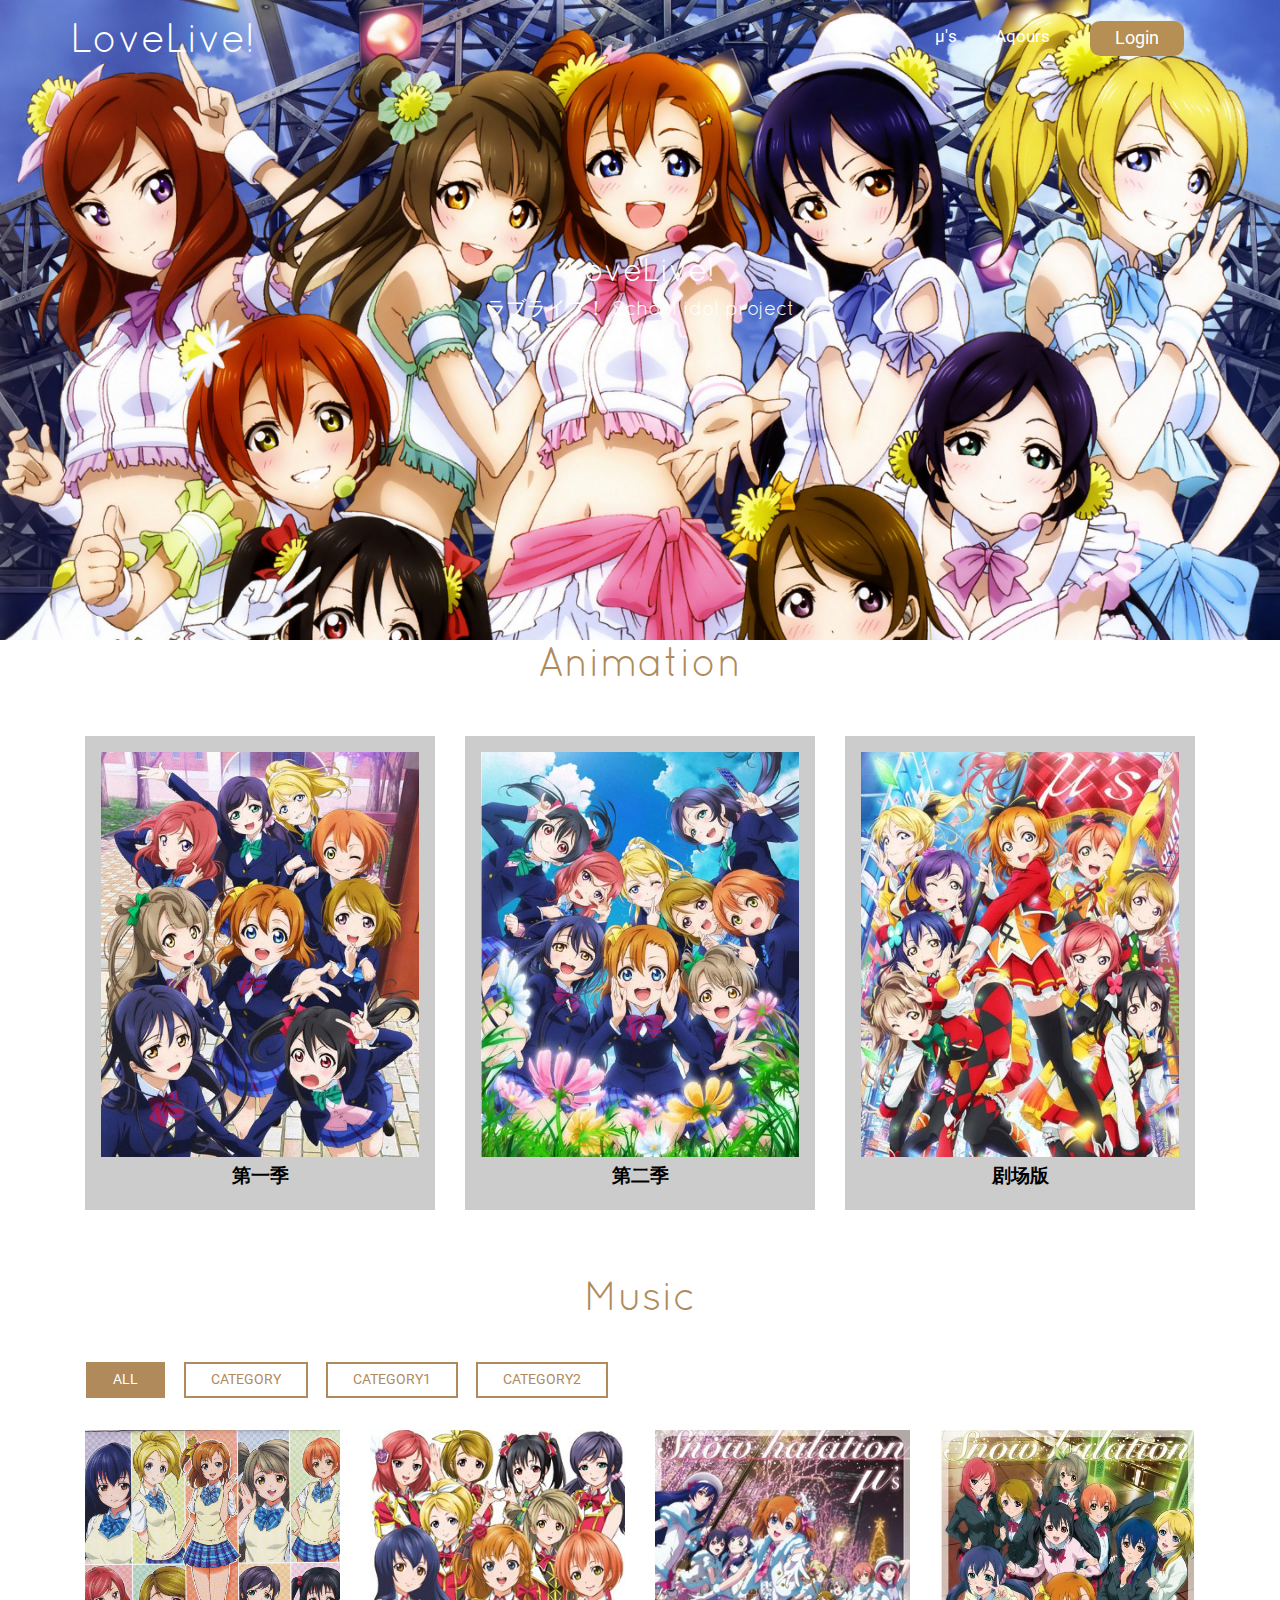
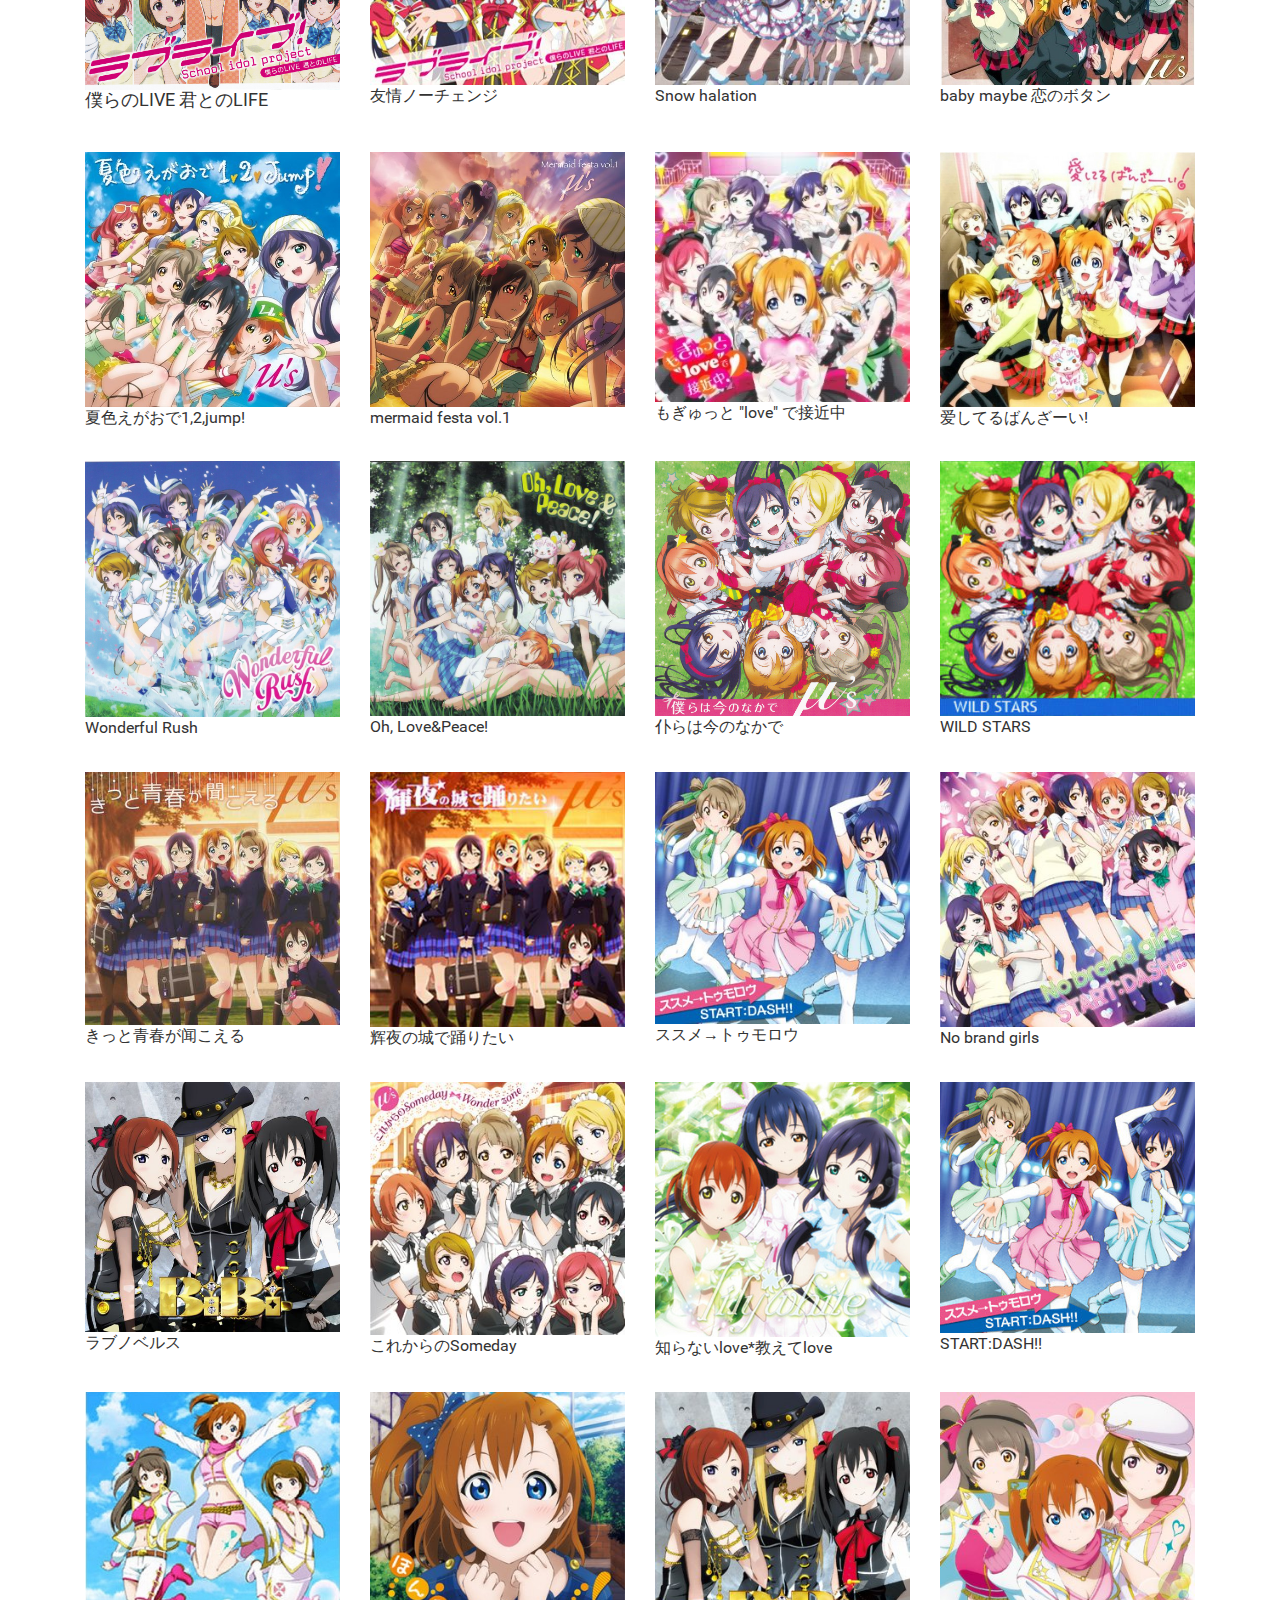
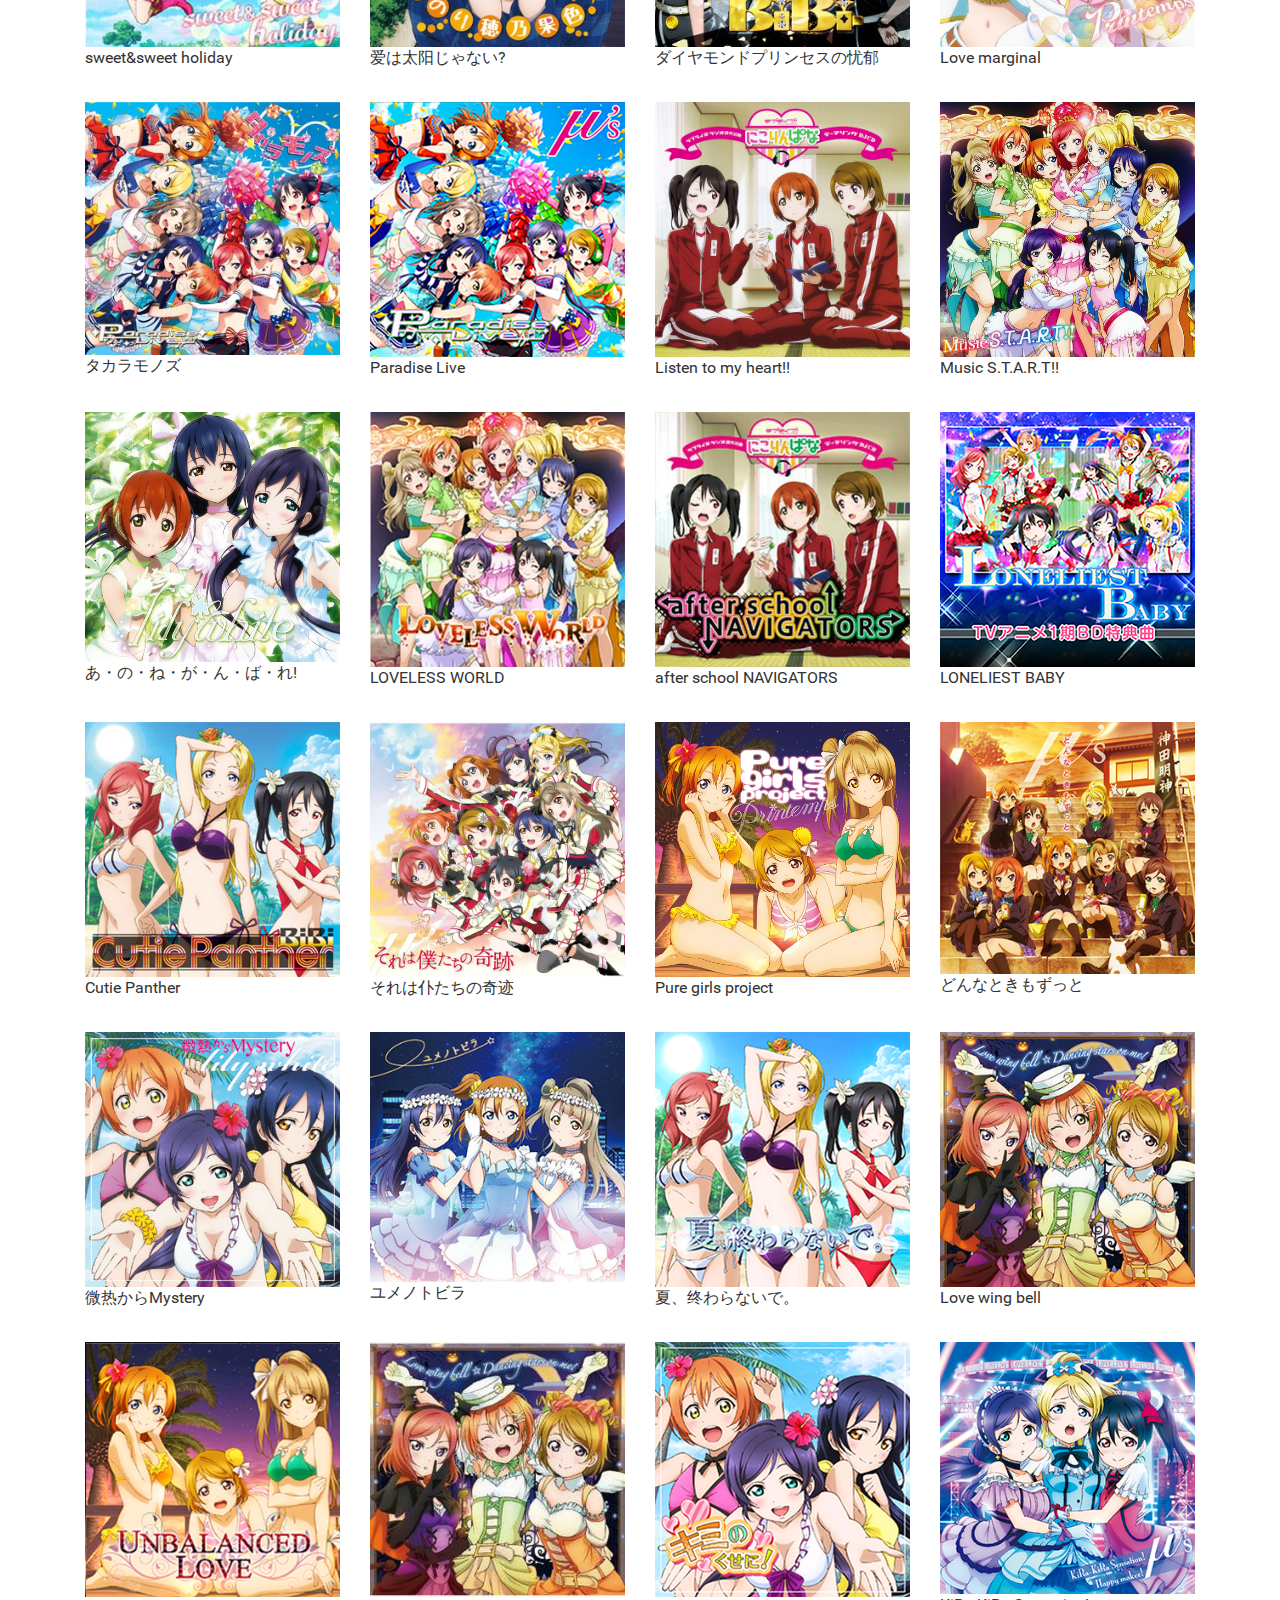
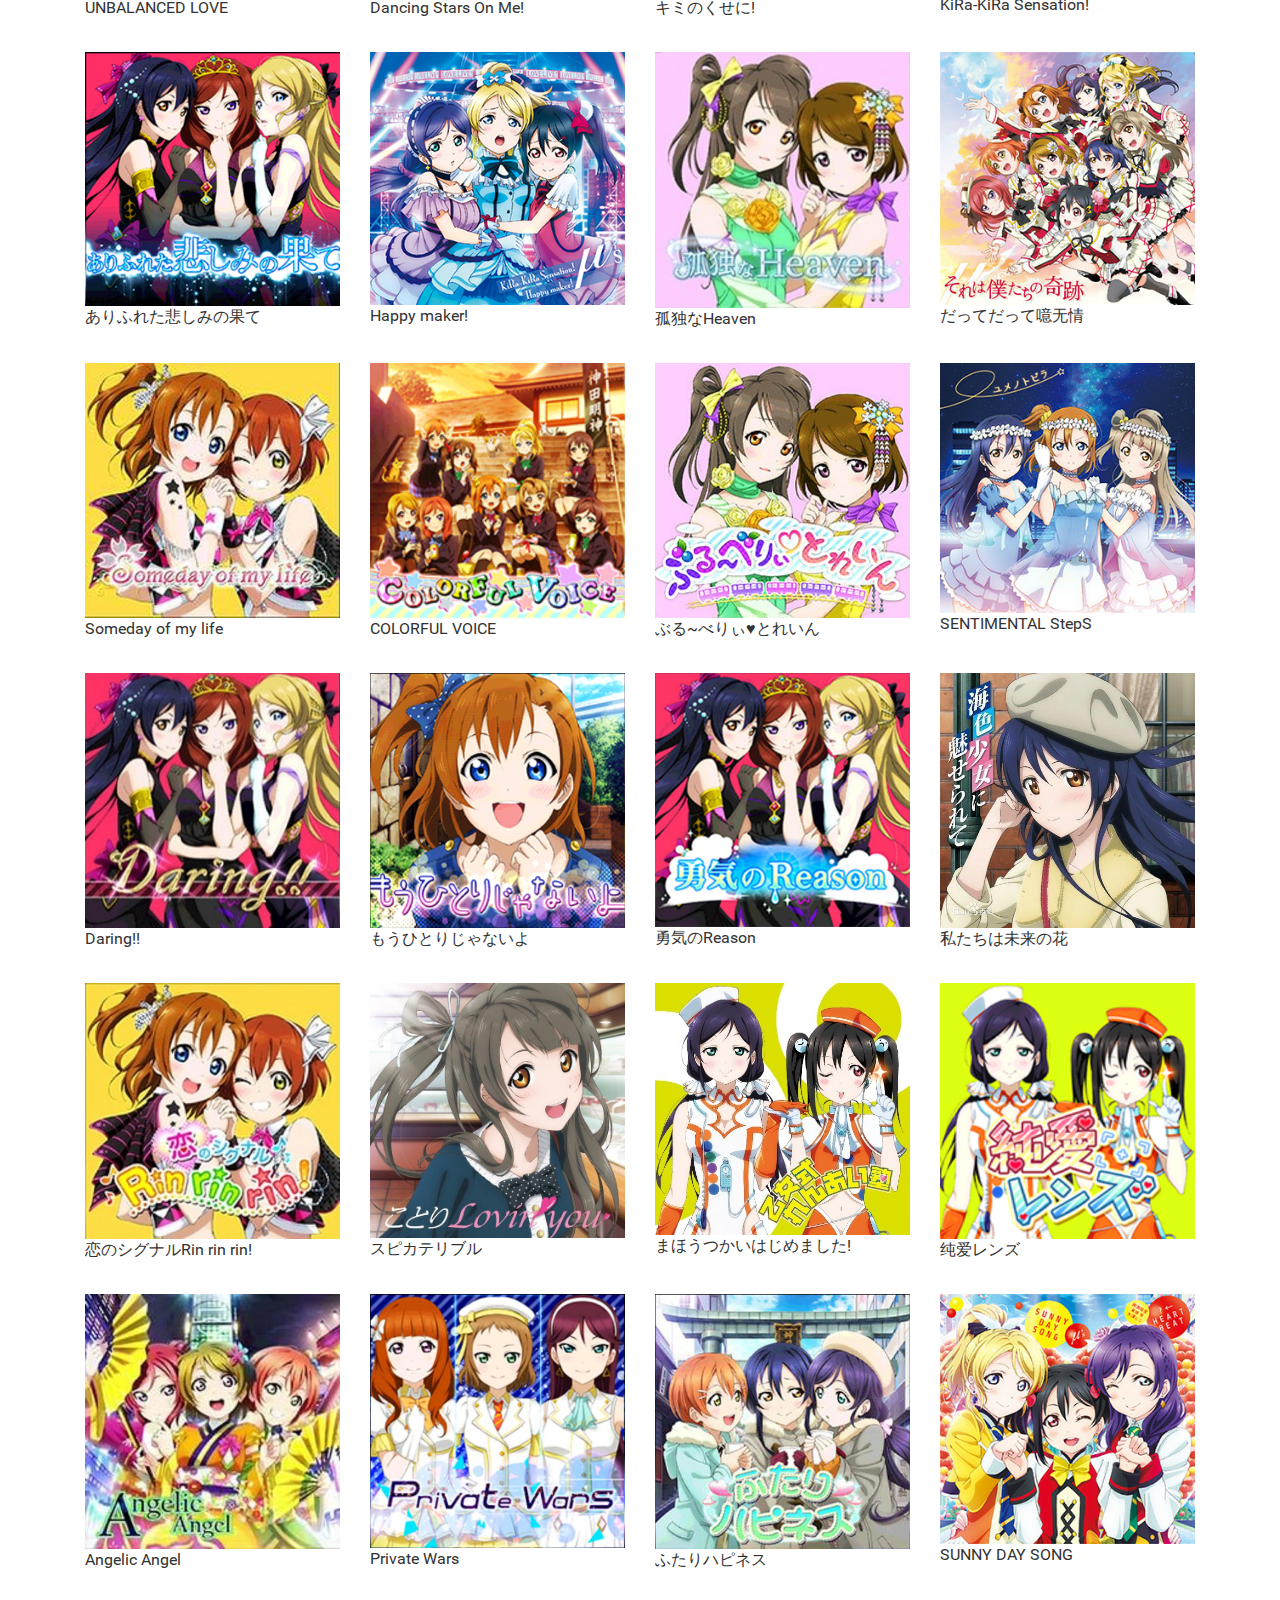
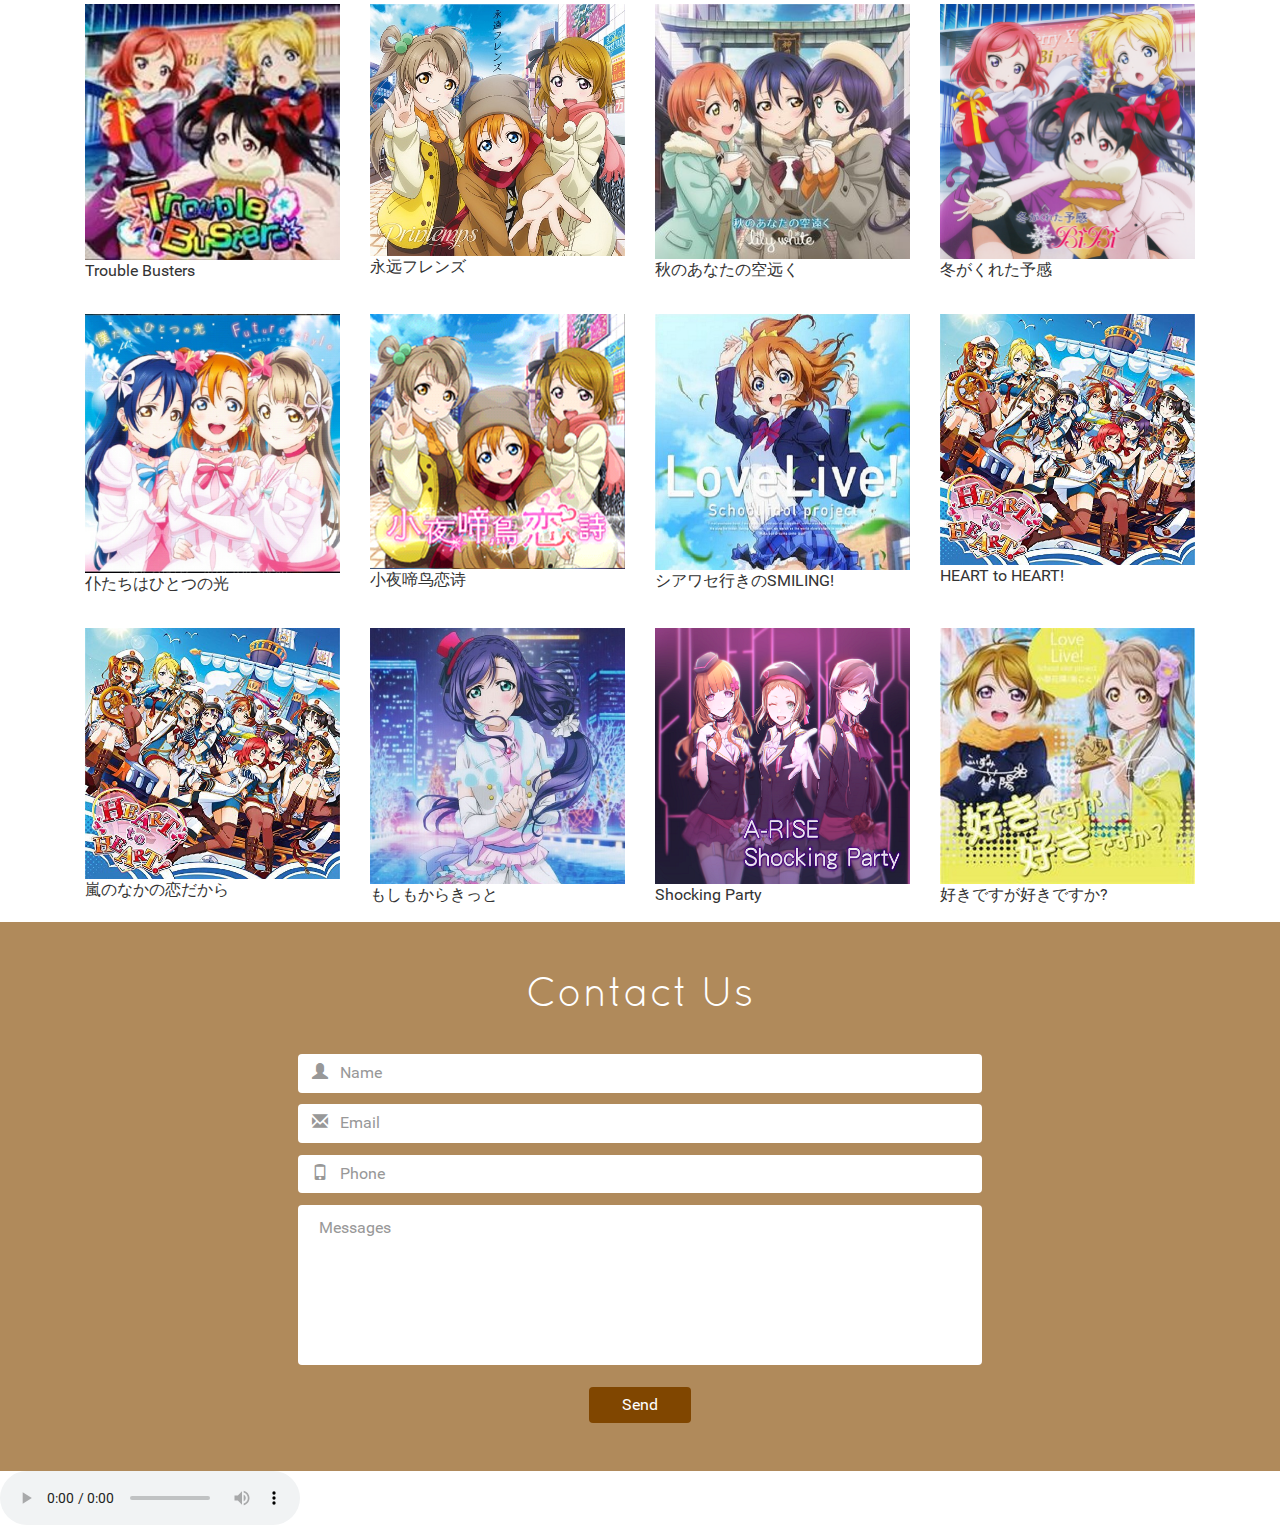
==== commit 0a41bbc2: "update" ====
--- a/WebContent/html/index.html
+++ b/WebContent/html/index.html
@@ -987,7 +987,7 @@
 <!-- </div> -->
 <!-- FlexSlider -->
 				  <script defer src="../js/jquery.flexslider.js"></script>
-<!-- <!-- 				  <script type="text/javascript"> --> -->
+<!-- <!-- 				  <script type="text/javascript"> -->
 <!-- // 					$(function(){ -->
 <!-- // 					  SyntaxHighlighter.all(); -->
 <!-- // 					}); -->
@@ -999,7 +999,7 @@
 <!-- // 						} -->
 <!-- // 					  }); -->
 <!-- // 					}); -->
-<!-- <!-- 				  </script> --> -->
+<!-- <!-- 				  </script> -->
 			<!-- FlexSlider -->
 
 <!--clients end here-->
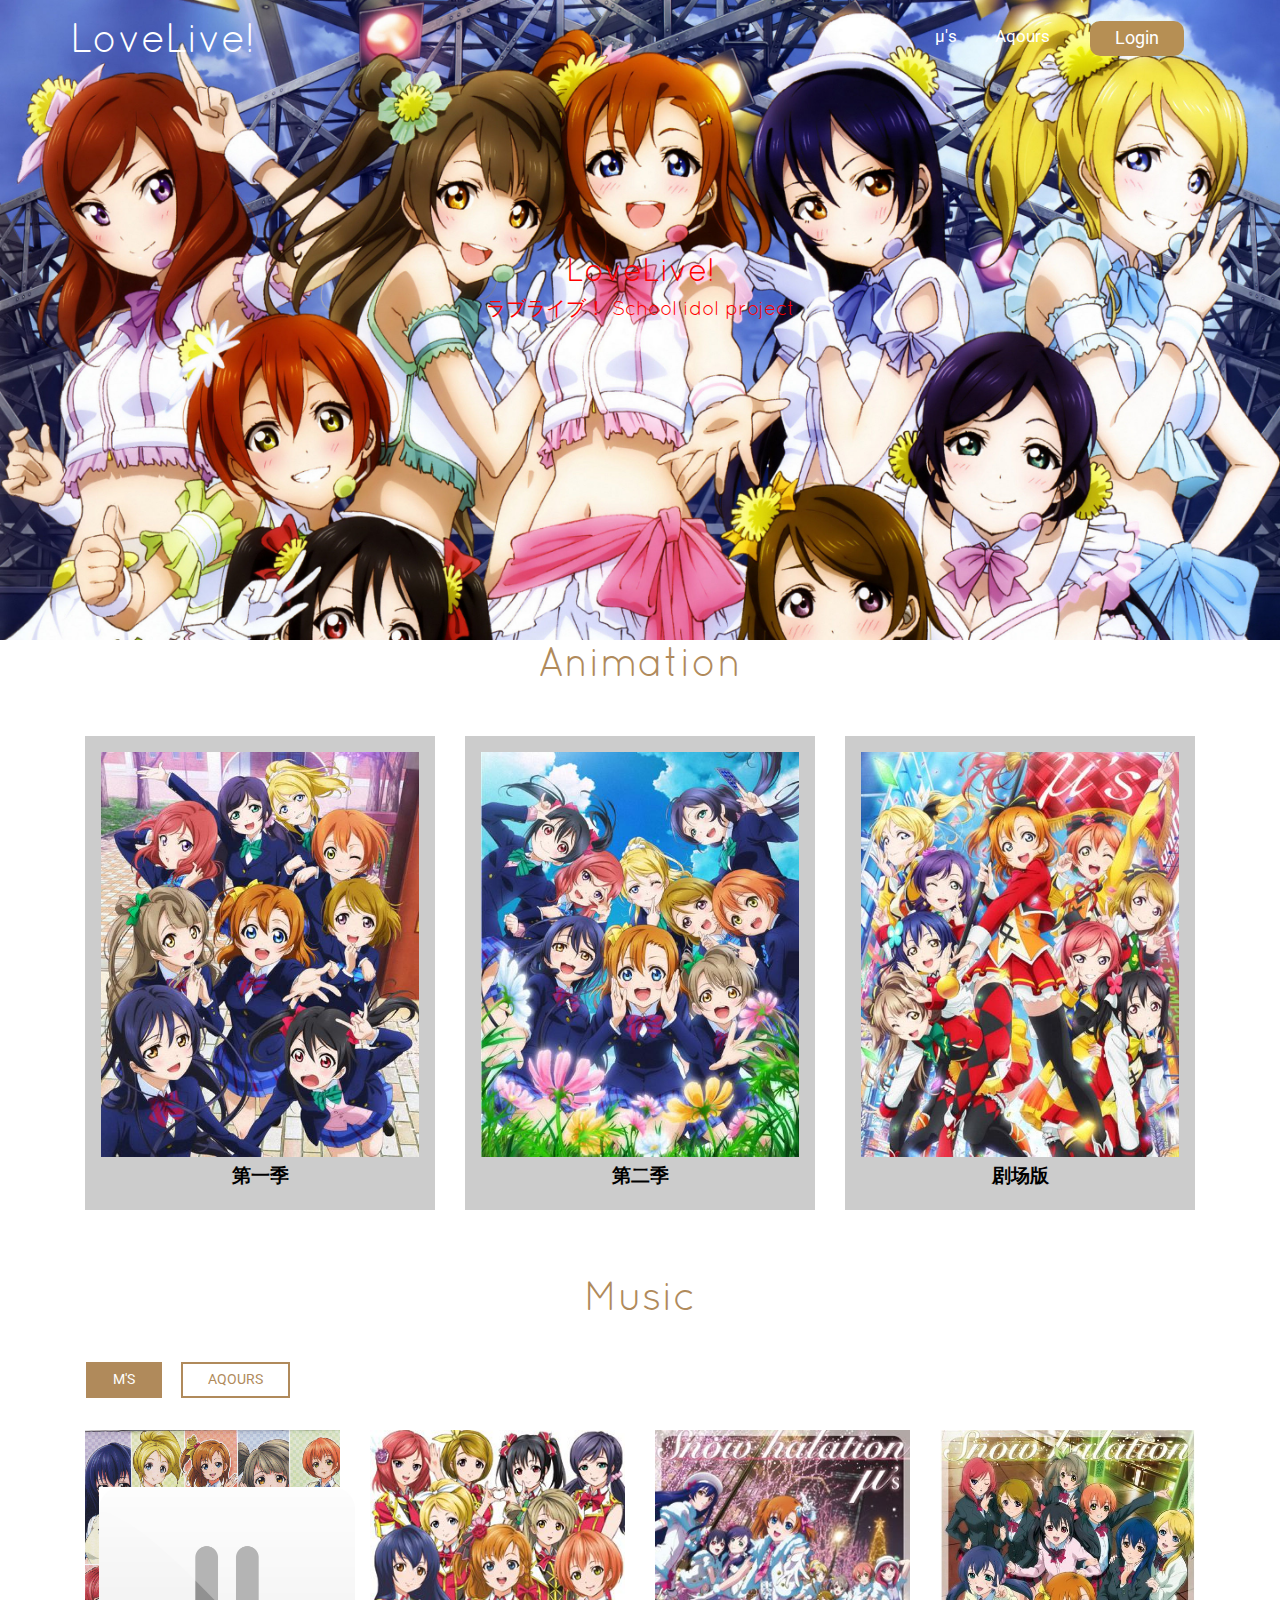
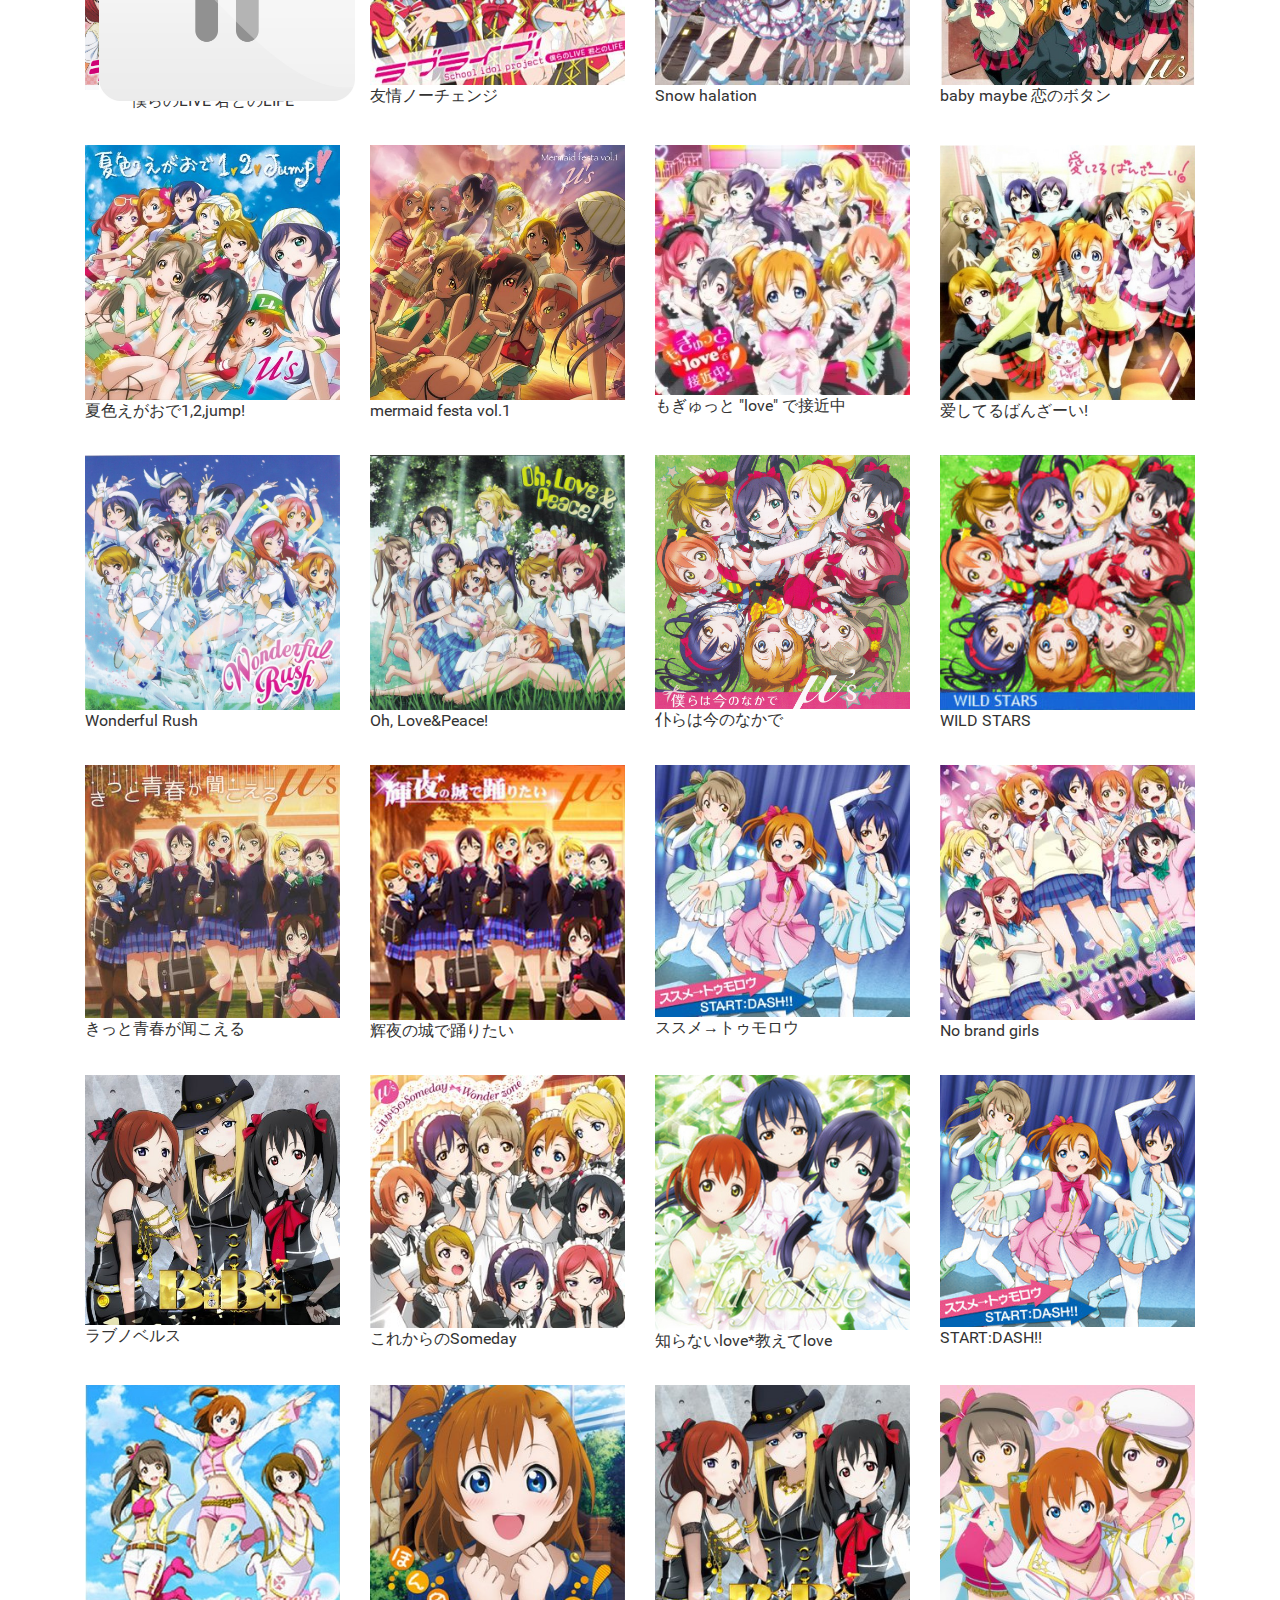
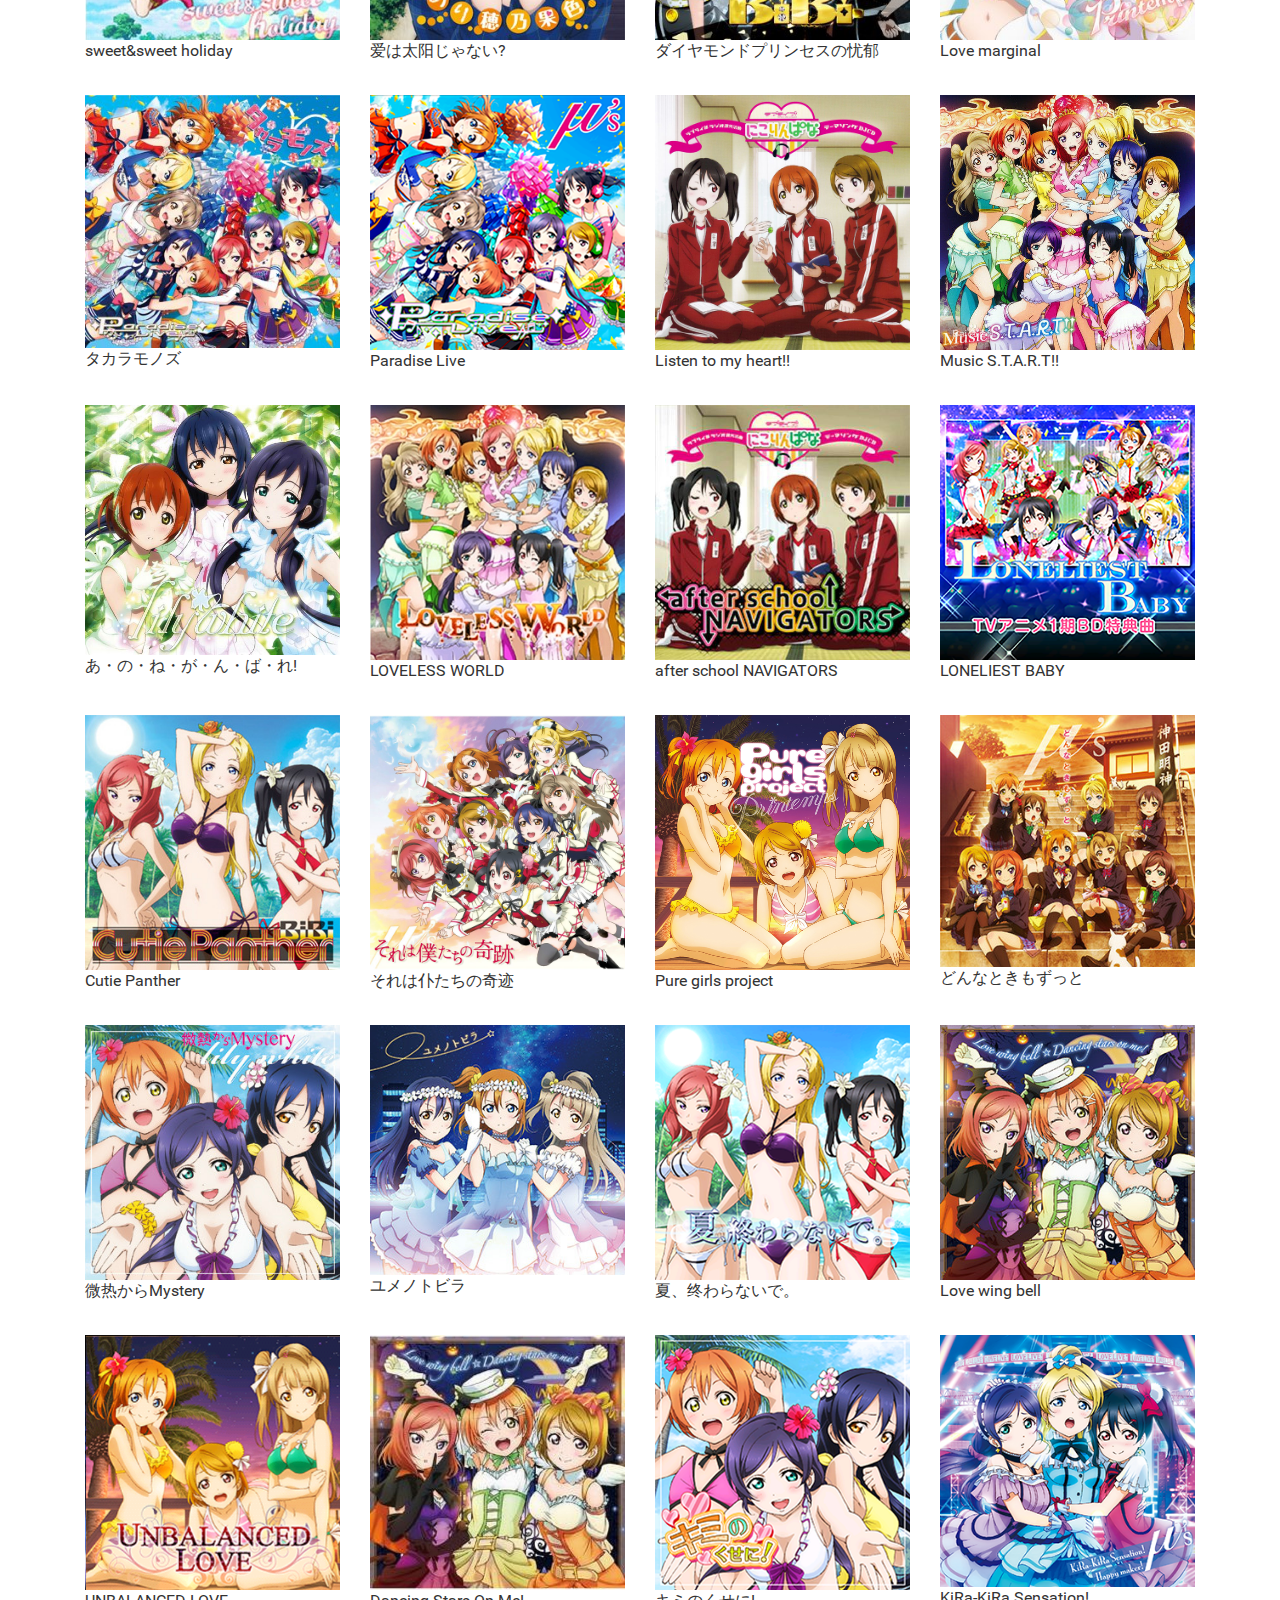
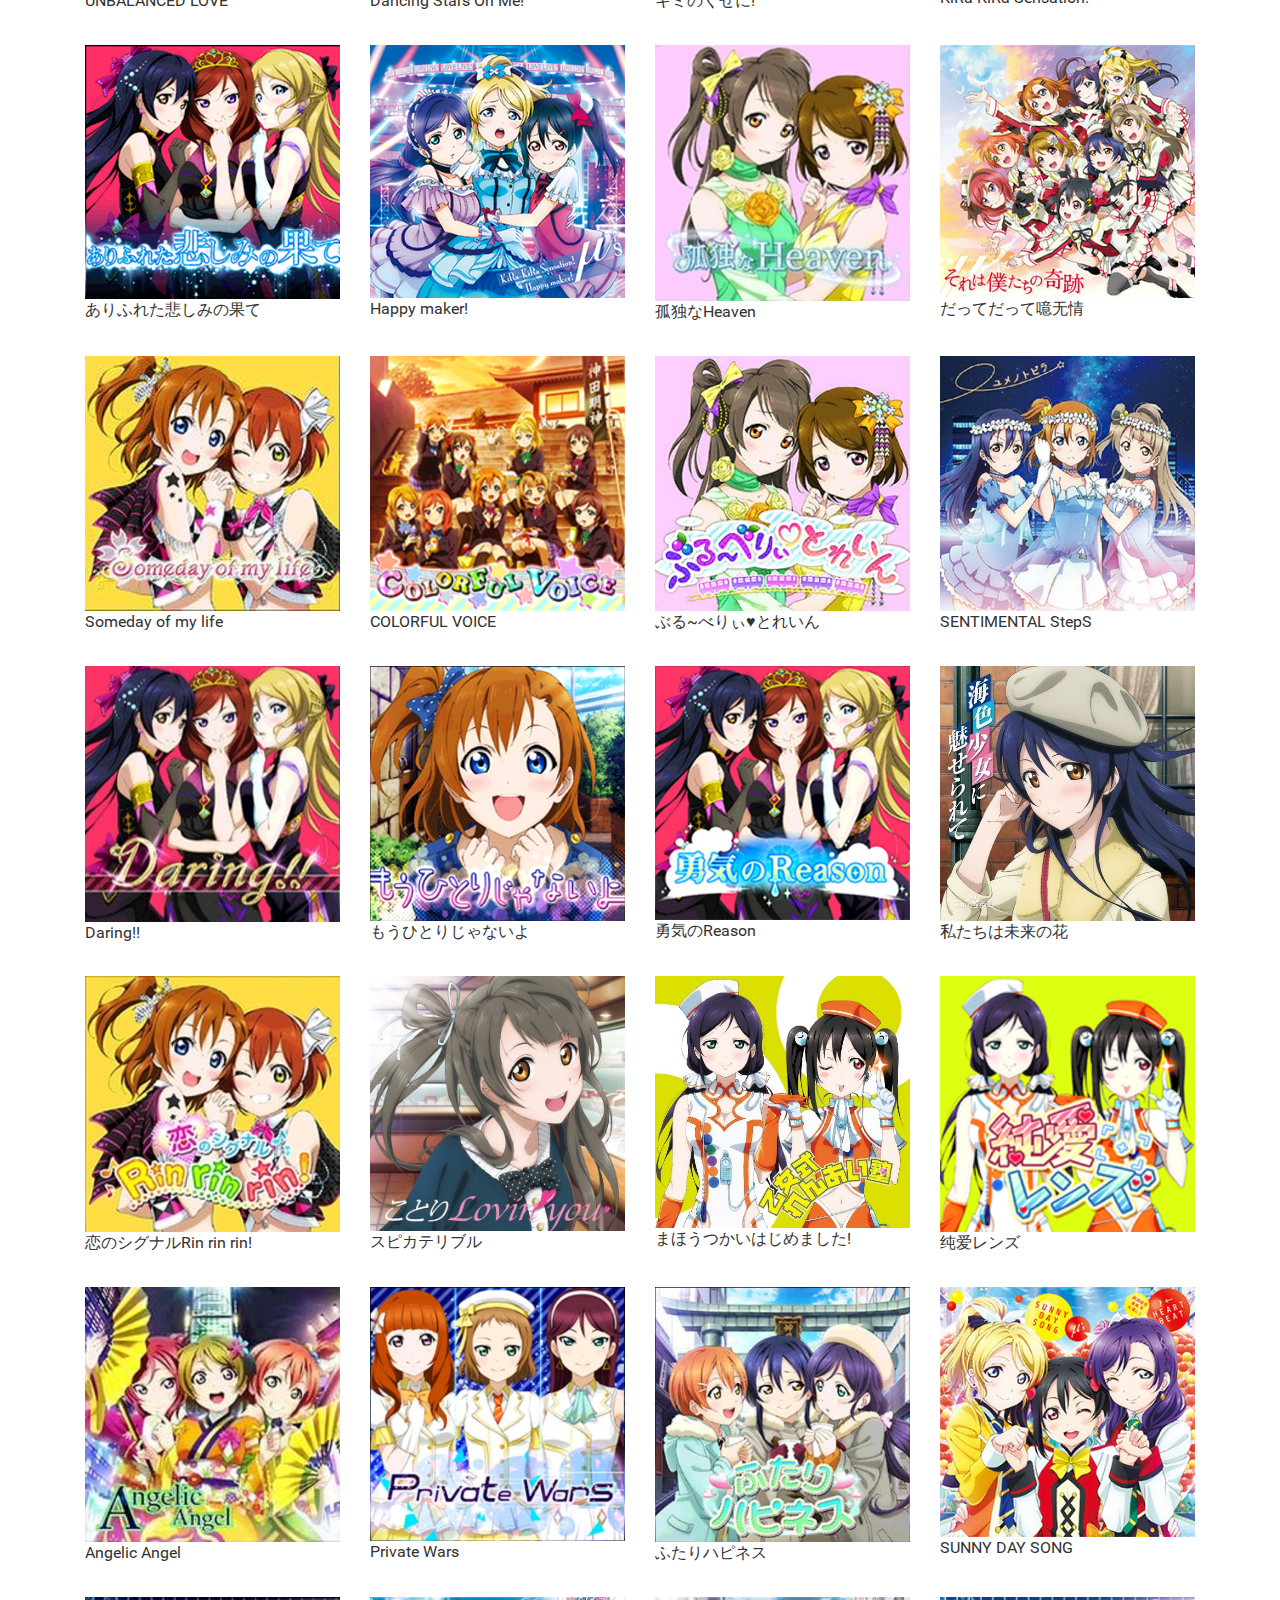
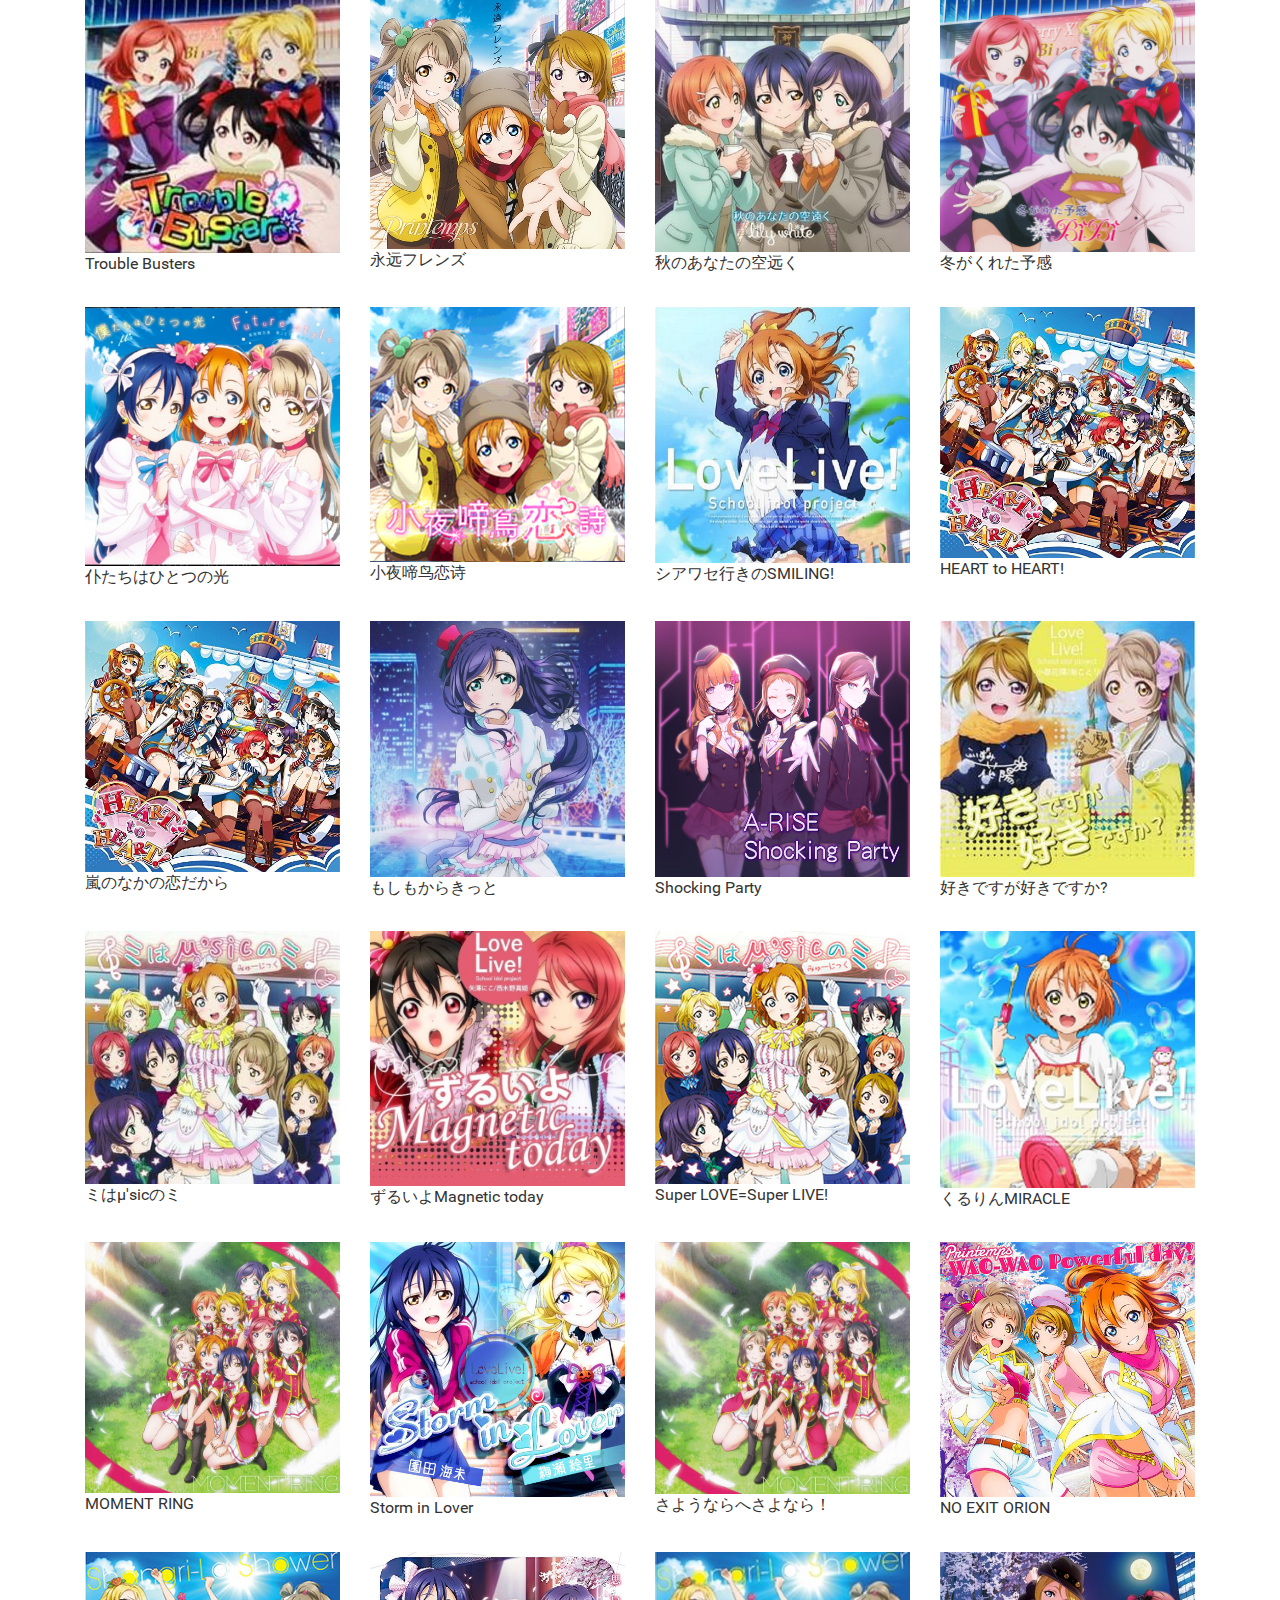
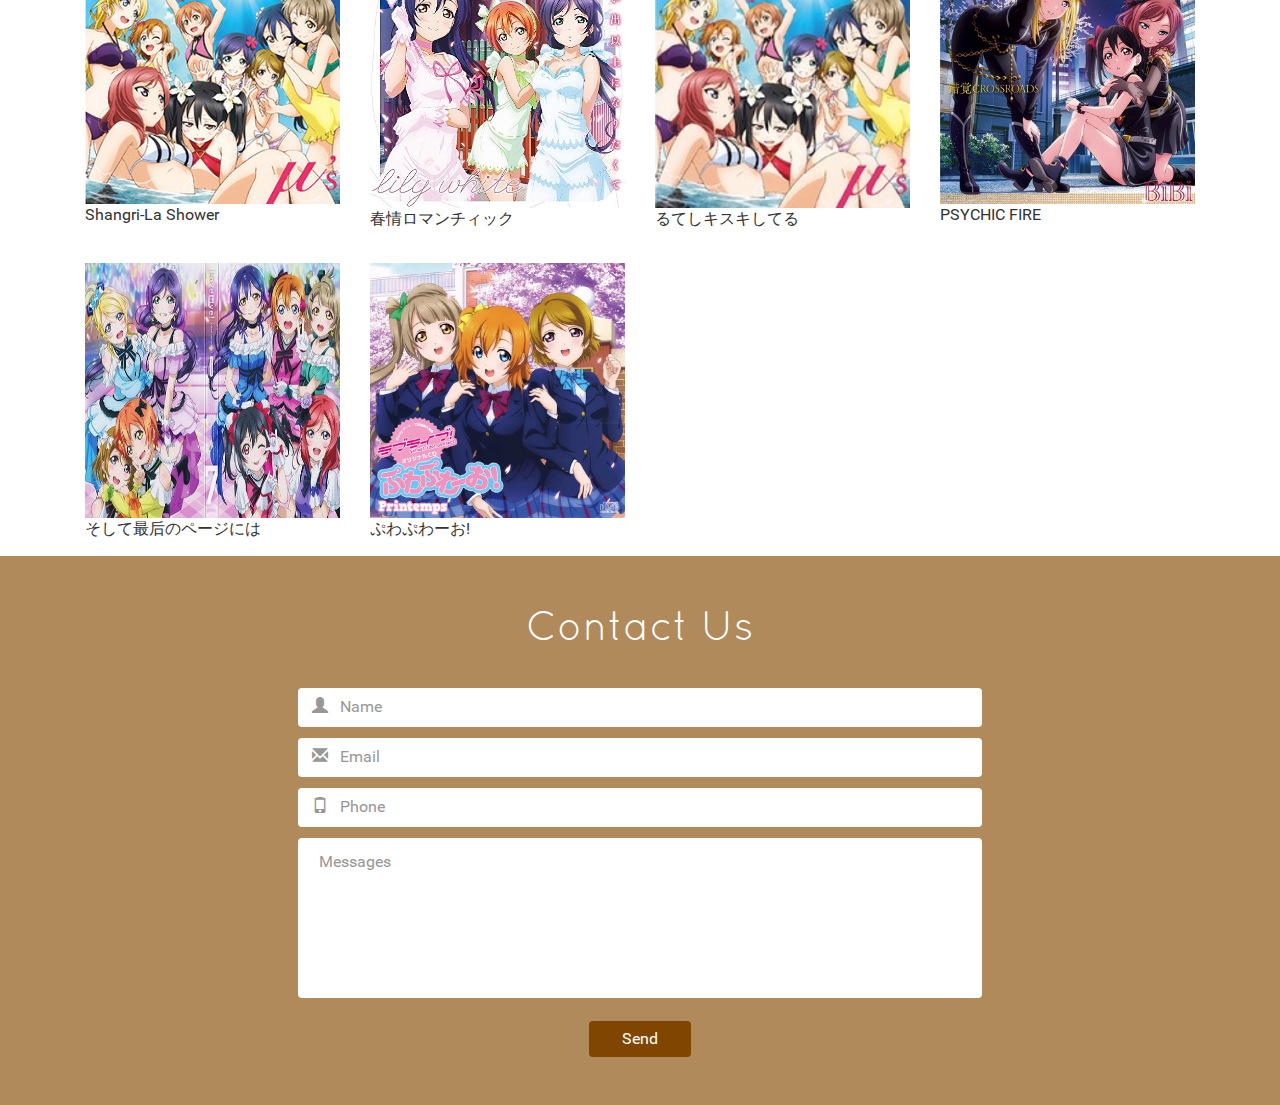
==== commit 4b5524ea: "update" ====
--- a/WebContent/html/index.html
+++ b/WebContent/html/index.html
@@ -103,8 +103,8 @@
 		 <div class="clearfix"> </div>
 	  </div>
 		 <div class="banner-bottom">
-		 	<h3>LoveLive!</h3>
-		 	<h4>ラブライブ！ School idol project</h4>
+		 	<h3 style="color: red">LoveLive!</h3>
+		 	<h4 style="color: red">ラブライブ！ School idol project</h4>
 		 </div>
 	 </div>
  </div>
@@ -236,31 +236,39 @@
 			
 						 <div id="horizontalTab" style="display: block; width: 100%; margin: 0px;">
 						  <ul class="resp-tabs-list">
-						  	  <li class="resp-tab-item" aria-controls="tab_item-0" role="tab"><span>All</span></li>
-							  <li class="resp-tab-item" aria-controls="tab_item-1" role="tab"><span>Category</span></li>
-							  <li class="resp-tab-item" aria-controls="tab_item-2" role="tab"><span>Category1</span></li>
-							 <li class="resp-tab-item" aria-controls="tab_item-3" role="tab"><span>Category2</span></li>
+						  	  <li class="resp-tab-item" aria-controls="tab_item-0" role="tab"><span>μ's</span></li>
+							  <li class="resp-tab-item" aria-controls="tab_item-1" role="tab"><span>Aqours</span></li>
+<!-- 							  <li class="resp-tab-item" aria-controls="tab_item-2" role="tab"><span>Category1</span></li> -->
+<!-- 							  <li class="resp-tab-item" aria-controls="tab_item-3" role="tab"><span>Category2</span></li> -->
 							  <div class="clearfix"> </div>
 						  </ul>				  	 
 							<div class="resp-tabs-container">
 							    <div class="tab-1 resp-tab-content" aria-labelledby="tab_item-0">
 									<div class="tab_img">
-									  <div class="col-md-3 img-top ">
+									  <div style="position: relative" id="cd1" class="col-md-3 img-top " onclick="autoPlay('cd1')">
 <!-- 					   		  			   <a href="../images/cd_01a.jpg" rel="title" class="b-link-stripe b-animate-go  thickbox"> -->
-					   		  			   	<img src="../images/lovelive1.jpg" class="img-responsive" alt="">
+					   		  			   	<img src="../images/lovelive1.jpg" class="img-responsive center-block" alt="">
 <!-- 												 <div class="link-top"> -->
 <!-- 												 <i class="link"> </i> -->
 <!-- 												 </div> -->
-<!-- 												<span style="text-align: center">僕らのLIVE 君とのLIFE</span> -->
-												<h4>僕らのLIVE 君とのLIFE</h4>
+												
 <!-- 												<div class="ser-border"> -->
 <!-- 													<h5>僕らのLIVE 君とのLIFE</h5> -->
 <!-- 												</div> -->
 <!-- 					   		  			   </a> -->
+											<div style="text-align: center">
+												<span>僕らのLIVE 君とのLIFE</span>
+<!-- 												<img src="../images/play.jpg" width="35%"> -->
+											</div>
+											<div style="position: absolute;top: 20%;left: 10%">
+<!-- 												<img src="../images/play.jpg" width="100%"> -->
+												<img src="../images/pause.jpg" width="100%">
+											</div>
 											
-<!-- 					   		  			   <audio autoplay="autoplay" src="../audio/Audio.wav" controls="controls" loop="loop"></audio> -->
+											
+					   		  			   <audio src="E:\java\music\μ's - 僕らのLIVE 君とのLIFE.mp3" loop="loop"></audio>
 <!-- 					   		  			   <input type="button" onclick="autoPlay()" value="播放"> -->
-					   		  			    
+					   		  			    <input type="hidden" value="E:\java\music\僕たちはひとつの光.mp3">
 										</div>
 										<div class="col-md-3 img-top ">
 <!-- 					   		  			    <a href="../images/g2.jpg" rel="title" class="b-link-stripe b-animate-go  thickbox"> -->
@@ -671,6 +679,82 @@
 							   				<img src="../images/lovelive76.jpg" class="img-responsive" alt=""/>
 							   				<span>好きですが好きですか?</span>
 							   			</div>
+							   			<div class="clearfix"></div>
+							   	</div>
+							   	<div class="tab_img">
+							   			<div class="col-md-3 img-top ">
+							   				<img src="../images/lovelive77.jpg" class="img-responsive" alt=""/>
+							   				<span>ミはμ'sicのミ</span>
+							   			</div>
+							   			<div class="col-md-3 img-top ">
+							   				<img src="../images/lovelive78.jpg" class="img-responsive" alt=""/>
+							   				<span>ずるいよMagnetic today</span>
+							   			</div>
+							   			<div class="col-md-3 img-top ">
+							   				<img src="../images/lovelive79.jpg" class="img-responsive" alt=""/>
+							   				<span>Super LOVE=Super LIVE!</span>
+							   			</div>
+							   			<div class="col-md-3 img-top ">
+							   				<img src="../images/lovelive80.jpg" class="img-responsive" alt=""/>
+							   				<span>くるりんMIRACLE</span>
+							   			</div>
+							   			<div class="clearfix"></div>
+							   	</div>
+							   	<div class="tab_img">
+							   			<div class="col-md-3 img-top ">
+							   				<img src="../images/lovelive81.jpg" class="img-responsive" alt=""/>
+							   				<span>MOMENT RING</span>
+							   			</div>
+							   			<div class="col-md-3 img-top ">
+							   				<img src="../images/lovelive82.jpg" class="img-responsive" alt=""/>
+							   				<span>Storm in Lover</span>
+							   			</div>
+							   			<div class="col-md-3 img-top ">
+							   				<img src="../images/lovelive83.jpg" class="img-responsive" alt=""/>
+							   				<span>さようならへさよなら！</span>
+							   			</div>
+							   			<div class="col-md-3 img-top ">
+							   				<img src="../images/lovelive84.jpg" class="img-responsive" alt=""/>
+							   				<span>NO EXIT ORION</span>
+							   			</div>
+							   			<div class="clearfix"></div>
+							   	</div>
+							   	<div class="tab_img">
+							   			<div class="col-md-3 img-top ">
+							   				<img src="../images/lovelive85.jpg" class="img-responsive" alt=""/>
+							   				<span>Shangri-La Shower</span>
+							   			</div>
+							   			<div class="col-md-3 img-top ">
+							   				<img src="../images/lovelive86.jpg" class="img-responsive" alt=""/>
+							   				<span>春情ロマンチィック</span>
+							   			</div>
+							   			<div class="col-md-3 img-top ">
+							   				<img src="../images/lovelive87.jpg" class="img-responsive" alt=""/>
+							   				<span>るてしキスキしてる</span>
+							   			</div>
+							   			<div class="col-md-3 img-top ">
+							   				<img src="../images/lovelive88.jpg" class="img-responsive" alt=""/>
+							   				<span>PSYCHIC FIRE</span>
+							   			</div>
+							   			<div class="clearfix"></div>
+							   	</div>
+							   	<div class="tab_img">
+							   			<div class="col-md-3 img-top ">
+							   				<img src="../images/lovelive89.jpg" class="img-responsive" alt=""/>
+							   				<span>そして最后のページには</span>
+							   			</div>
+							   			<div class="col-md-3 img-top ">
+							   				<img src="../images/lovelive90.jpg" class="img-responsive" alt=""/>
+							   				<span>ぷわぷわーお!</span>
+							   			</div>
+<!-- 							   			<div class="col-md-3 img-top "> -->
+<!-- 							   				<img src="../images/lovelive88.jpg" class="img-responsive" alt=""/> -->
+<!-- 							   				<span>PSYCHIC FIRE</span> -->
+<!-- 							   			</div> -->
+<!-- 							   			<div class="col-md-3 img-top "> -->
+<!-- 							   				<img src="../images/lovelive88.jpg" class="img-responsive" alt=""/> -->
+<!-- 							   				<span>PSYCHIC FIRE</span> -->
+<!-- 							   			</div> -->
 							   	</div>
 									 	        					 
 						  </div>
@@ -1029,7 +1113,7 @@
 	</div>
 </div>
 <div>
-	<audio src="../audio/Audio.mp3" autoplay="autoplay" controls="controls"></audio>
+<!-- 	<audio src="../audio/Audio.mp3" autoplay="autoplay" controls="controls"></audio> -->
 </div>
 <!--//contact-->
 <!--map statrt here-->
@@ -1037,7 +1121,15 @@
 <!--copy right start here-->
 
 <script>
-	
+	function autoPlay(num){
+		var id = "#"+num;
+		var audio = $(id).children("audio").get(0);
+		if(audio.paused){
+			audio.play();
+			return;
+		}
+		audio.pause();
+	}
 	
 	
 </script>
